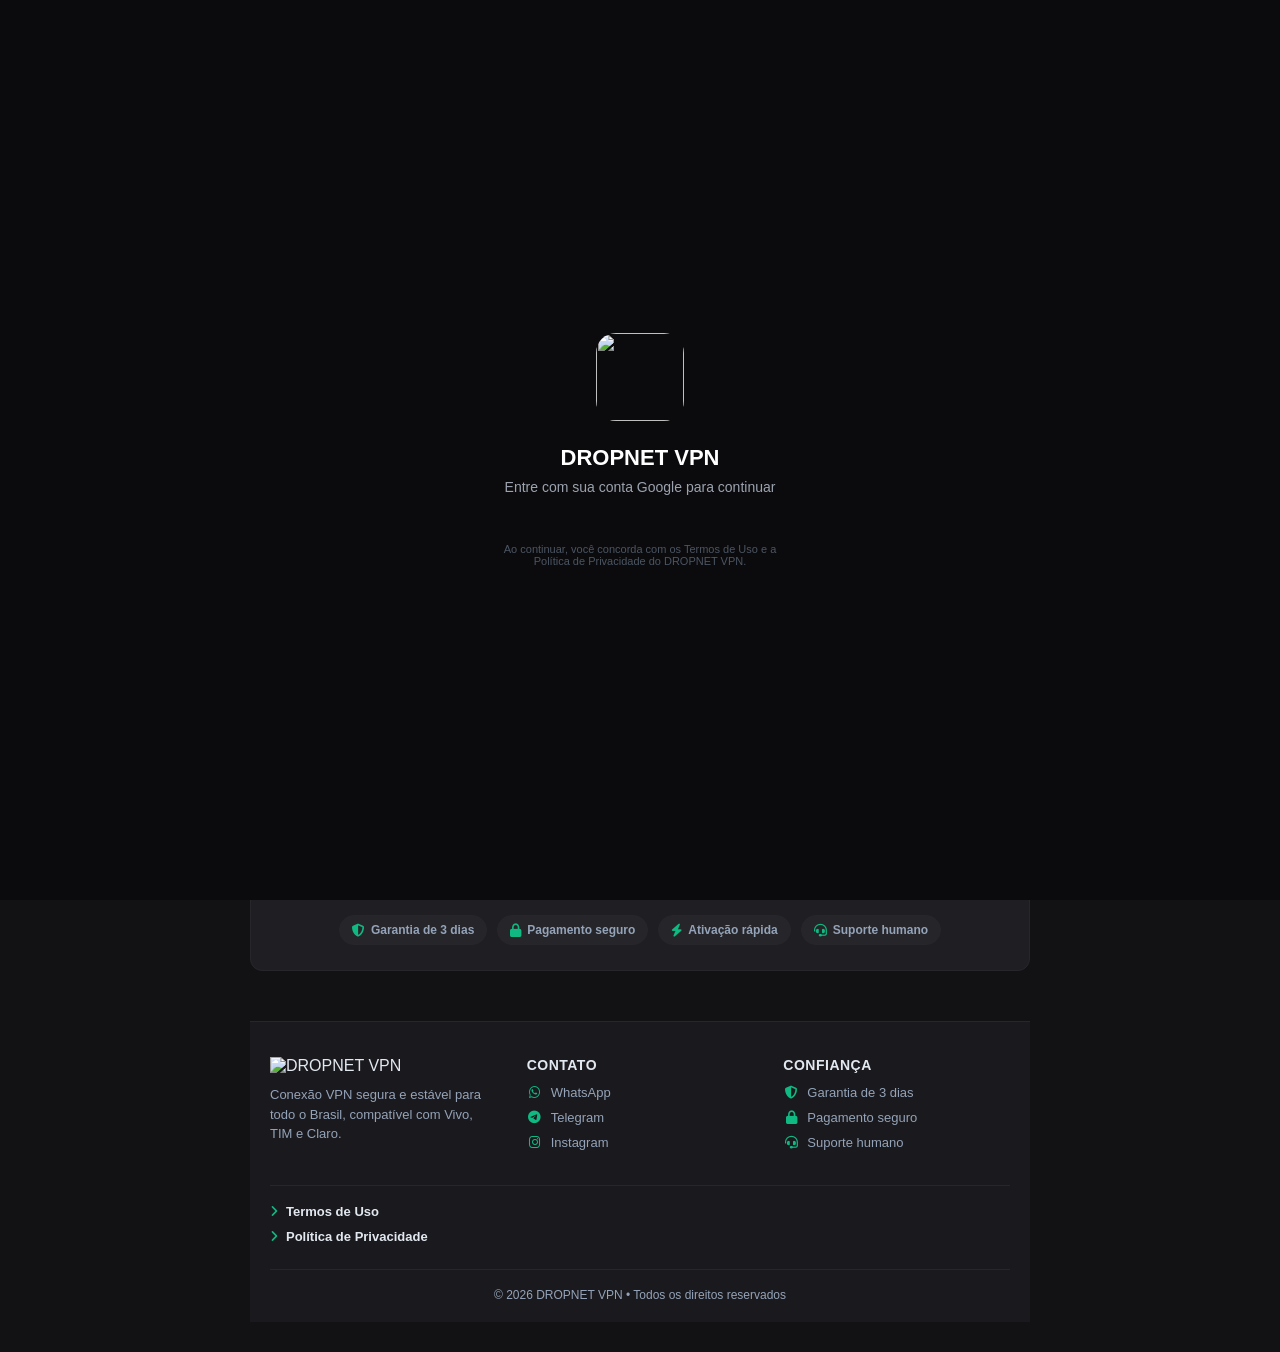
==== index.html @ 382ebcea "Add files via upload" ====
<!DOCTYPE html>
<html lang="pt-BR" id="htmlRoot">
<head>
    <meta charset="UTF-8">
    <meta name="viewport" content="width=device-width, initial-scale=1.0">
    <title id="tituloPagina">DROPNET VPN</title>
    <meta name="description" id="metaDescricao" content="DROPNET VPN: conexão segura e estável para todo o Brasil. Compatível com Vivo, TIM e Claro. Garantia de 3 dias.">
    <meta property="og:title" id="ogTitulo" content="DROPNET VPN">
    <meta property="og:description" id="ogDescricao" content="Conexão segura e estável para todo o Brasil. Compatível com Vivo, TIM e Claro. Garantia de 3 dias.">
    <meta property="og:image" content="https://i.ibb.co/JFqgmkLX/1000359558.png">
    <meta property="og:type" content="website">
    <meta property="og:url" content="https://dropnetvpn.com/">
    <meta property="og:locale" content="pt_BR">
    <meta property="og:site_name" content="DROPNET VPN">
    <meta name="twitter:card" content="summary_large_image">
    <meta name="twitter:title" content="DROPNET VPN">
    <meta name="twitter:description" content="Conexão segura e estável para todo o Brasil. Compatível com Vivo, TIM e Claro.">
    <meta name="twitter:image" content="https://i.ibb.co/JFqgmkLX/1000359558.png">
    <meta name="robots" content="index, follow">
    <meta name="theme-color" content="#121214">
    <link rel="canonical" href="https://dropnetvpn.com/">
    <link rel="icon" href="https://i.ibb.co/JFqgmkLX/1000359558.png" type="image/png">
    <link rel="apple-touch-icon" href="https://i.ibb.co/JFqgmkLX/1000359558.png">
    <link rel="stylesheet" href="https://cdnjs.cloudflare.com/ajax/libs/font-awesome/6.7.2/css/all.min.css">
    <script type="application/ld+json">
    {
        "@context": "https://schema.org",
        "@type": "SoftwareApplication",
        "name": "DROPNET VPN",
        "operatingSystem": "ANDROID",
        "applicationCategory": "UtilitiesApplication",
        "description": "Conexão VPN segura e estável para todo o Brasil, compatível com Vivo, TIM e Claro. Garantia de 3 dias.",
        "offers": {
            "@type": "Offer",
            "priceCurrency": "BRL",
            "price": "4.00"
        },
        "provider": {
            "@type": "Organization",
            "name": "DROPNET VPN",
            "areaServed": "BR"
        }
    }
    </script>
    <style>
        * { margin: 0; padding: 0; box-sizing: border-box; font-family: 'Segoe UI', Roboto, Arial, sans-serif; }

        :root {
            --cor-destaque: #10B981;
            --fundo-escuro: #121214;
            --fundo-menu: #1A1A1E;
            --fundo-card: #1F1F23;
            --texto-normal: #E2E8F0;
            --texto-suave: #94A3B8;
            --borda: #27272B;
            --sombra: rgba(16, 185, 129, 0.2);
            --sombra-forte: rgba(16, 185, 129, 0.35);
            --sucesso: #10B981;
            --aviso: #F59E0B;
            --erro: #EF4444;
            --transicao: all 0.3s ease;
        }

        .tema-azul { --cor-destaque: #3B82F6; --sombra: rgba(59,130,246,0.2); --sombra-forte: rgba(59,130,246,0.35); }
        .tema-roxo { --cor-destaque: #8B5CF6; --sombra: rgba(139,92,246,0.2); --sombra-forte: rgba(139,92,246,0.35); }
        .tema-laranja { --cor-destaque: #F97316; --sombra: rgba(249,115,22,0.2); --sombra-forte: rgba(249,115,22,0.35); }

        body { 
            background: var(--fundo-escuro); 
            color: var(--texto-normal); 
            min-height: 100vh;
            position: relative;
        }

        /* LOGO PRINCIPAL NO TOPO */
        .logo-fixo {
            position: fixed;
            top: 5px;
            left: 50%;
            transform: translateX(-50%);
            z-index: 1002;
            display: flex;
            align-items: center;
            justify-content: center;
            background: transparent !important;
            border: none !important;
            box-shadow: none !important;
            opacity: 1;
            visibility: visible;
            transition: opacity 0.4s ease, transform 0.4s ease, visibility 0.4s ease;
            pointer-events: none;
        }
        .logo-fixo.escondido {
            opacity: 0;
            transform: translateX(-50%) translateY(-20px);
            visibility: hidden;
        }
        .logo-fixo img { 
            height: 160px; 
            width: auto; 
            object-fit: contain;
            display: block;
            background: transparent !important;
        }

        /* Botão Hambúrguer */
        .btn-hamburguer {
            position: fixed;
            top: 25px;
            left: 15px;
            width: 48px;
            height: 48px;
            border-radius: 10px;
            background: var(--cor-destaque);
            color: #fff;
            border: none;
            font-size: 22px;
            cursor: pointer;
            z-index: 1003;
            display: flex;
            align-items: center;
            justify-content: center;
            transition: var(--transicao);
            box-shadow: 0 2px 8px var(--sombra);
        }
        .btn-hamburguer:hover { transform: scale(1.05); filter: brightness(1.1); }

        .fundo-menu {
            position: fixed;
            inset: 0;
            background: rgba(0,0,0,0.6);
            z-index: 999;
            opacity: 0;
            visibility: hidden;
            transition: var(--transicao);
        }
        .fundo-menu.aberto { opacity: 1; visibility: visible; }

        .sidebar {
            position: fixed;
            top: 0;
            left: 0;
            width: 260px;
            height: 100vh;
            background: var(--fundo-menu);
            border-right: 2px solid var(--cor-destaque);
            padding: 70px 15px 20px;
            z-index: 1001;
            transform: translateX(-100%);
            transition: var(--transicao);
            display: flex;
            flex-direction: column;
            gap: 15px;
            overflow-y: auto;
        }
        .sidebar.aberto { transform: translateX(0); }

        .btn-fechar {
            position: absolute;
            top: 12px;
            right: 12px;
            width: 36px;
            height: 36px;
            border-radius: 8px;
            background: rgba(255,255,255,0.05);
            color: var(--texto-suave);
            border: none;
            font-size: 18px;
            cursor: pointer;
            transition: var(--transicao);
            display: flex;
            align-items: center;
            justify-content: center;
        }
        .btn-fechar:hover { background: var(--cor-destaque); color: #fff; }

        /* NOME DO SISTEMA NO MENU LATERAL */
        .nome-menu {
            text-align: center;
            font-size: 22px;
            font-weight: 800;
            color: var(--cor-destaque);
            padding: 10px 0 5px;
            letter-spacing: 0.5px;
            text-shadow: 0 0 8px var(--sombra);
        }
        .subtitulo-menu {
            text-align: center;
            font-size: 11px;
            color: var(--texto-suave);
            margin-bottom: 5px;
        }

        .seletor-tema {
            display: flex;
            gap: 10px;
            justify-content: center;
            padding: 10px 0 12px;
            border-bottom: 1px solid var(--borda);
            flex-shrink: 0;
        }
        .btn-cor {
            width: 28px; height: 28px; border-radius: 50%; border: 2px solid transparent;
            cursor: pointer; transition: var(--transicao);
        }
        .btn-cor.ativo { border-color: #fff; transform: scale(1.15); box-shadow: 0 0 8px var(--sombra); }
        .v { background: #10B981; } .a { background: #3B82F6; } .r { background: #8B5CF6; } .l { background: #F97316; }

        /* SELETOR DE IDIOMA */
        .seletor-idioma {
            display: flex;
            gap: 8px;
            flex-wrap: wrap;
            justify-content: center;
            padding: 0 0 12px;
            border-bottom: 1px solid var(--borda);
            flex-shrink: 0;
        }
        .btn-idioma {
            padding: 6px 10px;
            border-radius: 8px;
            border: 2px solid transparent;
            background: rgba(255,255,255,0.05);
            color: var(--texto-suave);
            font-size: 12px;
            font-weight: 700;
            cursor: pointer;
            transition: var(--transicao);
        }
        .btn-idioma:hover { color: var(--texto-normal); }
        .btn-idioma.ativo {
            border-color: var(--cor-destaque);
            color: var(--cor-destaque);
            background: var(--sombra);
        }

        .menu-lista { 
            display: flex; 
            flex-direction: column; 
            gap: 10px; 
            flex: 1; 
            padding: 10px 5px; 
        }
        .menu-item {
            display: flex; 
            align-items: center; 
            justify-content: flex-start;
            gap: 12px; 
            padding: 12px 14px;
            border-radius: 10px; 
            color: var(--texto-suave); 
            font-size: 15px;
            font-weight: 500;
            cursor: pointer; 
            transition: var(--transicao);
            background: transparent;
            border-left: 3px solid transparent;
            text-decoration: none;
        }
        .menu-item i { 
            color: var(--texto-suave); 
            font-size: 18px;
            min-width: 20px; 
            transition: color var(--transicao); 
        }
        .menu-item:hover {
            background: rgba(16, 185, 129, 0.08); 
            color: var(--cor-destaque); 
            border-left-color: var(--cor-destaque);
            transform: translateX(3px);
        }
        .menu-item:hover i { color: var(--cor-destaque); }
        .menu-item.ativo {
            background: var(--sombra); 
            color: var(--cor-destaque); 
            border-left-color: var(--cor-destaque);
            font-weight: 600;
            box-shadow: 0 2px 8px var(--sombra-forte);
        }
        .menu-item.ativo i { color: var(--cor-destaque); }

        .sidebar-botoes { 
            display: flex; 
            flex-direction: column; 
            gap: 12px; 
            padding: 0 5px;
            flex-shrink: 0;
        }
        .btn {
            padding: 13px 10px;
            border-radius: 10px; 
            text-decoration: none; 
            font-size: 15px;
            font-weight: 600; 
            text-align: center; 
            transition: var(--transicao); 
            display: flex;
            align-items: center; 
            justify-content: center; 
            gap: 8px; 
            border: none;
            cursor: pointer;
        }
        .btn:active { transform: scale(0.97); }
        .btn i { font-size: 17px; }
        .btn-principal { 
            background: var(--cor-destaque); 
            color: #fff; 
            box-shadow: 0 2px 6px var(--sombra);
        }
        .btn-principal:hover { 
            filter: brightness(1.1); 
            box-shadow: 0 4px 12px var(--sombra-forte); 
            transform: translateY(-2px);
        }
        .btn-secundario { 
            border: 2px solid var(--cor-destaque); 
            color: var(--cor-destaque); 
            background: transparent; 
        }
        .btn-secundario:hover { 
            background: var(--sombra); 
            transform: translateY(-2px);
        }

        .sidebar-rodape { 
            font-size: 11px; 
            color: var(--texto-suave); 
            text-align: center; 
            padding-top: 15px; 
            margin-top: auto;
            border-top: 1px solid var(--borda);
            flex-shrink: 0;
        }

        .conteudo { 
            padding: 190px 20px 30px; 
            max-width: 1000px; 
            margin: 0 auto;
            width: 100%;
        }
        .secao { display: none; animation: aparece 0.3s ease; }
        .secao.ativa { display: block; }
        @keyframes aparece { from {opacity:0;transform:translateX(10px)} to {opacity:1;transform:translateX(0)} }

        .titulo {
            font-size: 32px; margin-bottom: 10px; display: flex; align-items: center; justify-content: center;
            gap: 12px;
            color: var(--cor-destaque); font-weight: 700; transition: color var(--transicao);
            text-align: center;
        }
        .titulo i { font-size: 28px; }
        .subtitulo {
            color: var(--texto-suave); font-size: 18px; margin-bottom: 25px; padding-bottom: 12px;
            border-bottom: 1px solid var(--borda); line-height: 1.5;
            text-align: center;
        }

        .destaque-garantia {
            background: rgba(16, 185, 129, 0.1);
            border: 2px solid var(--cor-destaque);
            border-radius: 10px;
            padding: 15px;
            text-align: center;
            margin-bottom: 20px;
            font-size: 16px;
            font-weight: 600;
        }
        .destaque-garantia i { color: var(--cor-destaque); margin-right: 8px; font-size: 18px; }

        .ajuda-rapida {
            background: rgba(59, 130, 246, 0.08);
            border: 1px solid var(--cor-destaque);
            border-radius: 10px;
            padding: 15px;
            text-align: center;
            margin-bottom: 20px;
        }
        .ajuda-rapida h4 { color: var(--cor-destaque); margin-bottom: 8px; font-size: 15px; }
        .ajuda-rapida p { font-size: 13px; color: var(--texto-suave); margin-bottom: 10px; }
        .btn-ajuda {
            display: inline-flex;
            align-items: center;
            gap: 6px;
            padding: 8px 15px;
            background: var(--cor-destaque);
            color: #fff;
            border-radius: 20px;
            text-decoration: none;
            font-size: 13px;
            font-weight: 600;
            transition: var(--transicao);
        }
        .btn-ajuda:hover { transform: translateY(-2px); box-shadow: 0 3px 10px var(--sombra); }

        .status-atendimento {
            background: var(--fundo-card);
            border: 1px solid var(--borda);
            border-radius: 10px;
            padding: 15px;
            text-align: center;
            margin-bottom: 20px;
        }
        .status-atendimento.aberto { border-color: var(--sucesso); background: rgba(16,185,129,0.05); }
        .status-atendimento.fechado { border-color: var(--aviso); background: rgba(245,158,11,0.05); }
        .status-titulo { font-weight: 700; font-size: 16px; margin-bottom: 8px; }
        .status-titulo.aberto { color: var(--sucesso); }
        .status-titulo.fechado { color: var(--aviso); }
        .horario-lista { font-size: 14px; color: var(--texto-suave); line-height: 1.7; margin-top: 10px; }
        .horario-lista .fechado { color: var(--erro); font-weight: 600; }

        .dados-rapidos {
            display: flex;
            gap: 15px;
            justify-content: center;
            flex-wrap: wrap;
            margin-bottom: 25px;
        }
        .dado {
            background: var(--fundo-card);
            padding: 15px 20px;
            border-radius: 10px;
            text-align: center;
            min-width: 130px;
            border: 1px solid var(--borda);
            transition: transform var(--transicao);
        }
        .dado:hover { transform: translateY(-2px); }
        .dado-numero { font-size: 24px; font-weight: 800; color: var(--cor-destaque); margin-bottom: 5px; }
        .dado-texto { font-size: 13px; color: var(--texto-suave); }

        .card { 
            background: var(--fundo-card); border: 1px solid var(--borda); border-radius: 12px; 
            padding: 25px 30px; margin-bottom: 20px; 
            text-align: center;
            transition: border-color var(--transicao);
        }
        .card:hover { border-color: var(--cor-destaque); }
        .card p { color: var(--texto-suave); font-size: 17px; line-height: 1.6; margin-bottom: 15px; }
        .card strong { color: var(--cor-destaque); font-weight: 600; font-size: 18px; transition: color var(--transicao); }

        .botoes-download {
            display: flex;
            gap: 12px;
            justify-content: center;
            flex-wrap: wrap;
            margin: 20px 0;
        }
        .btn-download {
            flex: 1;
            min-width: 220px;
            padding: 14px 18px;
            border-radius: 10px;
            text-decoration: none;
            font-size: 15px;
            font-weight: 600;
            display: flex;
            align-items: center;
            justify-content: center;
            gap: 8px;
            transition: var(--transicao);
            border: none;
            cursor: pointer;
        }
        .btn-download:hover { transform: translateY(-2px); box-shadow: 0 4px 12px var(--sombra); }
        .btn-download i { font-size: 18px; }
        .link-play { background: var(--cor-destaque); color: #fff; }
        .link-media { background: var(--fundo-card); color: var(--cor-destaque); border: 2px solid var(--cor-destaque); }

        .btn-comprar-grande {
            display: block;
            max-width: 320px;
            margin: 20px auto 0;
            padding: 16px 25px;
            border-radius: 10px;
            background: var(--cor-destaque);
            color: #fff;
            text-decoration: none;
            font-size: 17px;
            font-weight: 700;
            text-align: center;
            transition: var(--transicao);
            border: none;
            cursor: pointer;
        }
        .btn-comprar-grande:hover { transform: translateY(-2px); box-shadow: 0 4px 15px var(--sombra-forte); filter: brightness(1.05); }
        .btn-comprar-grande i { margin-right: 8px; font-size: 19px; }

        .selos-confianca {
            display: flex;
            flex-wrap: wrap;
            gap: 10px;
            justify-content: center;
            margin-top: 18px;
            padding-top: 16px;
            border-top: 1px solid var(--borda);
        }
        .selos-confianca span {
            display: flex;
            align-items: center;
            gap: 6px;
            font-size: 12px;
            font-weight: 600;
            color: var(--texto-suave);
            background: rgba(255,255,255,0.03);
            border: 1px solid var(--borda);
            padding: 7px 12px;
            border-radius: 20px;
        }
        .selos-confianca i { color: var(--cor-destaque); font-size: 13px; }

        .operadoras { display: flex; gap: 25px; flex-wrap: wrap; margin-top: 25px; justify-content: center; }
        .op { 
            background: var(--fundo-card); padding: 20px 25px; border-radius: 10px; 
            border: 1px solid var(--borda); display: flex; align-items: center; justify-content: center;
            min-width: 120px;
            transition: transform var(--transicao);
        }
        .op:hover { transform: scale(1.05); }
        .op img { height: 75px; width: auto; object-fit: contain; }

        .planos { display: flex; flex-direction: column; gap: 30px; margin-top: 25px; }
        .plano-titulo { 
            font-size: 20px; font-weight: 700; margin-bottom: 15px; 
            text-align: center;
            padding: 8px;
            border-top: 2px solid var(--cor-destaque);
            border-bottom: 2px solid var(--cor-destaque);
            position: relative;
        }
        .plano-novo {
            position: absolute;
            right: 10px;
            top: 50%;
            transform: translateY(-50%);
            background: var(--aviso);
            color: #000;
            font-size: 11px;
            padding: 2px 6px;
            border-radius: 4px;
            font-weight: 700;
        }
        .plano-vantagens {
            font-size: 13px;
            color: var(--texto-suave);
            margin: -10px 0 15px;
            text-align: center;
        }
        .grupo-planos { display: grid; grid-template-columns: repeat(auto-fit, minmax(220px,1fr)); gap: 20px; justify-content: center; }
        .plano {
            background: var(--fundo-card); padding: 25px 20px; border-radius: 12px;
            border: 1px solid var(--cor-destaque); text-align: center;
            transition: var(--transicao);
            cursor: pointer;
            position: relative;
        }
        .plano:hover { transform: translateY(-3px); box-shadow: 0 5px 15px var(--sombra); }
        .plano.destaque { 
            background: var(--sombra); 
            transform: scale(1.03); 
            border: 2px solid var(--cor-destaque);
        }
        .plano.destaque:hover { transform: scale(1.05); }
        .plano .selo {
    position: absolute;
    top: -12px;
    left: 50%;
    transform: translateX(-50%);
    background: var(--aviso);
    color: #000;
    font-size: 10px;
    font-weight: 800;
    padding: 3px 10px;
    border-radius: 12px;
    text-transform: uppercase;
    letter-spacing: 0.5px;
    white-space: nowrap;
}

.plano .selo.lucro { 
    background: var(--cor-destaque); 
    color: #fff; 
}

.plano .dias {
    font-size: 17px;
    color: var(--texto-suave);
    margin-bottom: 6px;
    font-weight: 600;
    margin-top: 12px;
}

        .plano .selo.iniciar { background: var(--cor-destaque); color: #fff; }
        .plano .valor { font-size: 32px; font-weight: 800; color: var(--cor-destaque); margin-bottom: 5px; transition: color var(--transicao); }
        .plano .valor small { font-size: 14px; color: var(--texto-suave); font-weight: 500; }
        .plano .info { font-size: 12px; color: var(--texto-suave); margin-top: 8px; line-height: 1.5; }
        .plano .info strong { color: var(--cor-destaque); font-size: 13px; }
        .plano .lucro {
            margin-top: 12px;
            padding: 8px;
            background: rgba(16,185,129,0.1);
            border-radius: 6px;
            font-size: 12px;
            font-weight: 700;
            color: var(--sucesso);
        }

        .faq { margin-top: 25px; display: flex; flex-direction: column; gap: 12px; }
        .faq-item {
            background: var(--fundo-card);
            border: 1px solid var(--borda);
            border-radius: 10px;
            overflow: hidden;
            transition: border-color var(--transicao);
        }
        .faq-item:hover { border-color: var(--cor-destaque); }
        .faq-pergunta {
            padding: 15px 20px;
            cursor: pointer;
            display: flex;
            align-items: center;
            justify-content: space-between;
            font-weight: 600;
            font-size: 15px;
            text-align: left;
            transition: background var(--transicao);
        }
        .faq-pergunta:hover { background: rgba(255,255,255,0.03); }
        .faq-resposta {
            max-height: 0;
            overflow: hidden;
            transition: max-height 0.3s ease, padding 0.3s ease;
            padding: 0 20px;
            color: var(--texto-suave);
            font-size: 14px;
            line-height: 1.6;
            text-align: left;
        }
        .faq-item.aberto .faq-resposta {
            max-height: 220px;
            padding: 0 20px 15px;
        }
        .faq-item.aberto .faq-pergunta i { transform: rotate(180deg); }

        .contato { display: flex; gap: 18px; flex-wrap: wrap; margin-top: 25px; justify-content: center; }
        .link {
            flex: 1; min-width: 150px; padding: 18px; border-radius: 10px; color: #fff;
            text-decoration: none; text-align: center; transition: var(--transicao); font-size: 15px;
            border: none;
            cursor: pointer;
        }
        .link i { font-size: 26px; margin-bottom: 7px; display: block; }
        .link:hover { transform: translateY(-3px); box-shadow: 0 5px 15px rgba(0,0,0,0.2); }
        .wpp { background: #25D366; } .tg { background: #26A5E4; }
        .ig { background: linear-gradient(45deg,#F58529,#DD2A7B); } .mail { background: #EA4335; }

        .em-breve {
            background: rgba(245,158,11,0.1);
            border: 1px dashed var(--aviso);
            border-radius: 10px;
            padding: 15px;
            text-align: center;
            margin-top: 20px;
            font-size: 14px;
            color: var(--aviso);
        }

        .revenda-hero {
            background: linear-gradient(135deg, rgba(16,185,129,0.15), rgba(16,185,129,0.02));
            border: 1px solid var(--cor-destaque);
            border-radius: 16px;
            padding: 35px 25px;
            text-align: center;
            margin-bottom: 30px;
            position: relative;
            overflow: hidden;
        }
        .revenda-hero::before {
            content: "";
            position: absolute;
            top: -50%;
            right: -20%;
            width: 300px;
            height: 300px;
            background: radial-gradient(circle, var(--sombra) 0%, transparent 70%);
            pointer-events: none;
        }
        .revenda-hero h2 {
            font-size: 28px;
            font-weight: 800;
            color: var(--cor-destaque);
            margin-bottom: 12px;
            position: relative;
        }
        .revenda-hero p {
            font-size: 16px;
            color: var(--texto-normal);
            max-width: 700px;
            margin: 0 auto;
            line-height: 1.6;
            position: relative;
        }
        .revenda-hero .marca {
            display: inline-block;
            margin-top: 15px;
            padding: 8px 18px;
            background: var(--fundo-card);
            border: 1px solid var(--cor-destaque);
            border-radius: 20px;
            font-size: 13px;
            font-weight: 700;
            color: var(--cor-destaque);
            position: relative;
        }
        .revenda-hero .marca i { margin-right: 6px; }

        .kpis-revenda {
            display: grid;
            grid-template-columns: repeat(auto-fit, minmax(180px, 1fr));
            gap: 15px;
            margin-bottom: 30px;
        }
        .kpi {
            background: var(--fundo-card);
            border: 1px solid var(--borda);
            border-radius: 12px;
            padding: 20px 15px;
            text-align: center;
            transition: var(--transicao);
        }
        .kpi:hover {
            border-color: var(--cor-destaque);
            transform: translateY(-2px);
            box-shadow: 0 4px 12px var(--sombra);
        }
        .kpi i {
            font-size: 24px;
            color: var(--cor-destaque);
            margin-bottom: 8px;
        }
        .kpi .numero {
            font-size: 22px;
            font-weight: 800;
            color: var(--cor-destaque);
            margin-bottom: 4px;
        }
        .kpi .rotulo {
            font-size: 12px;
            color: var(--texto-suave);
            font-weight: 500;
        }

        .tabela-lucro-nova {
            width: 100%;
            border-collapse: separate;
            border-spacing: 0 12px;
            margin: 25px 0;
            font-size: 15px;
        }
        .tabela-lucro-nova thead th {
            background: transparent;
            color: var(--cor-destaque);
            font-weight: 700;
            text-transform: uppercase;
            font-size: 11px;
            letter-spacing: 0.5px;
            padding: 10px 8px;
            text-align: center;
            border-bottom: 2px solid var(--cor-destaque);
        }
        .tabela-lucro-nova tbody tr {
            background: var(--fundo-card);
            border: 1px solid var(--borda);
            transition: var(--transicao);
            box-shadow: 0 2px 6px rgba(0,0,0,0.1);
        }
        .tabela-lucro-nova tbody tr:hover {
            transform: scale(1.01);
            border-color: var(--cor-destaque);
            box-shadow: 0 4px 14px var(--sombra);
        }
        .tabela-lucro-nova tbody tr.linha-destaque {
            background: linear-gradient(90deg, var(--sombra), transparent);
            border: 2px solid var(--cor-destaque) !important;
            transform: scale(1.02);
            position: relative;
        }
        .tabela-lucro-nova tbody tr.linha-destaque::before {
            content: attr(data-badge);
            position: absolute;
            top: -10px;
            right: 20px;
            background: var(--aviso);
            color: #000;
            font-size: 9px;
            font-weight: 800;
            padding: 3px 10px;
            border-radius: 10px;
            letter-spacing: 0.5px;
        }
        .tabela-lucro-nova td {
            padding: 18px 10px;
            text-align: center;
            vertical-align: middle;
            border-top: 1px solid var(--borda);
            border-bottom: 1px solid var(--borda);
        }
        .tabela-lucro-nova td:first-child {
            border-left: 1px solid var(--borda);
            border-radius: 10px 0 0 10px;
            font-weight: 700;
            font-size: 16px;
            color: var(--texto-normal);
        }
        .tabela-lucro-nova td:last-child {
            border-right: 1px solid var(--borda);
            border-radius: 0 10px 10px 0;
        }
        .tabela-lucro-nova .icone-pacote {
            font-size: 20px;
            margin-right: 6px;
        }
        .tabela-lucro-nova .valor-investe {
            color: var(--cor-destaque);
            font-weight: 700;
            font-size: 16px;
        }
        .tabela-lucro-nova .custo-unit {
            color: var(--texto-suave);
            font-weight: 600;
        }
        .tabela-lucro-nova .lucro-unit {
            color: var(--sucesso);
            font-weight: 700;
        }
        .tabela-lucro-nova .lucro-total {
            color: var(--sucesso);
            font-weight: 900;
            font-size: 20px;
            text-shadow: 0 0 10px rgba(16,185,129,0.2);
        }
        .tabela-lucro-nova .seta {
            color: var(--aviso);
            font-size: 14px;
            font-weight: 800;
        }
        .aviso-calculo {
            text-align: center;
            font-size: 12px;
            color: var(--texto-suave);
            margin-top: -10px;
            margin-bottom: 20px;
            padding: 8px;
            background: rgba(255,255,255,0.02);
            border-radius: 6px;
            border: 1px dashed var(--borda);
        }
        .aviso-calculo strong { color: var(--cor-destaque); }

        .resumo-lucro {
            display: grid;
            grid-template-columns: repeat(auto-fit, minmax(200px, 1fr));
            gap: 12px;
            margin: 20px 0 30px;
        }
        .resumo-item {
            background: var(--fundo-card);
            border: 1px solid var(--borda);
            border-radius: 10px;
            padding: 15px;
            text-align: center;
            transition: var(--transicao);
        }
        .resumo-item:hover { border-color: var(--cor-destaque); }
        .resumo-item .rotulo {
            font-size: 11px;
            color: var(--texto-suave);
            text-transform: uppercase;
            letter-spacing: 0.3px;
            margin-bottom: 5px;
        }
        .resumo-item .valor {
            font-size: 18px;
            font-weight: 800;
            color: var(--cor-destaque);
        }
        .resumo-item .valor.lucro { color: var(--sucesso); }

        .vantagens-revenda {
            display: grid;
            grid-template-columns: repeat(auto-fit, minmax(240px, 1fr));
            gap: 18px;
            margin: 30px 0;
        }
        .vantagem {
            background: var(--fundo-card);
            border: 1px solid var(--borda);
            border-radius: 12px;
            padding: 22px 18px;
            text-align: left;
            transition: var(--transicao);
        }
        .vantagem:hover {
            border-color: var(--cor-destaque);
            transform: translateY(-3px);
            box-shadow: 0 5px 15px var(--sombra);
        }
        .vantagem .icone {
            width: 44px;
            height: 44px;
            border-radius: 10px;
            background: var(--sombra);
            color: var(--cor-destaque);
            display: flex;
            align-items: center;
            justify-content: center;
            font-size: 20px;
            margin-bottom: 14px;
        }
        .vantagem h4 {
            font-size: 15px;
            font-weight: 700;
            color: var(--texto-normal);
            margin-bottom: 6px;
        }
        .vantagem p {
            font-size: 13px;
            color: var(--texto-suave);
            line-height: 1.5;
            margin: 0;
        }

        .passos-revenda {
            display: grid;
            grid-template-columns: repeat(auto-fit, minmax(200px, 1fr));
            gap: 15px;
            margin: 30px 0;
            position: relative;
        }
        .passo {
            background: var(--fundo-card);
            border: 1px solid var(--borda);
            border-radius: 12px;
            padding: 20px 15px;
            text-align: center;
            position: relative;
            transition: var(--transicao);
        }
        .passo:hover { border-color: var(--cor-destaque); }
        .passo .numero-passo {
            width: 36px;
            height: 36px;
            border-radius: 50%;
            background: var(--cor-destaque);
            color: #fff;
            font-weight: 800;
            font-size: 16px;
            display: flex;
            align-items: center;
            justify-content: center;
            margin: 0 auto 12px;
        }
        .passo h4 {
            font-size: 14px;
            font-weight: 700;
            color: var(--cor-destaque);
            margin-bottom: 6px;
        }
        .passo p {
            font-size: 12px;
            color: var(--texto-suave);
            line-height: 1.5;
            margin: 0;
        }

        .cta-final-revenda {
            background: linear-gradient(135deg, var(--cor-destaque), #059669);
            border-radius: 16px;
            padding: 35px 25px;
            text-align: center;
            margin-top: 30px;
            box-shadow: 0 8px 25px var(--sombra-forte);
        }
        .cta-final-revenda h3 {
            color: #fff;
            font-size: 24px;
            font-weight: 800;
            margin-bottom: 10px;
        }
        .cta-final-revenda p {
            color: rgba(255,255,255,0.9);
            font-size: 15px;
            margin-bottom: 20px;
        }
        .cta-final-revenda .botoes-cta {
            display: flex;
            gap: 12px;
            justify-content: center;
            flex-wrap: wrap;
        }
        .cta-final-revenda .btn-cta {
            padding: 14px 22px;
            border-radius: 10px;
            font-size: 15px;
            font-weight: 700;
            text-decoration: none;
            display: inline-flex;
            align-items: center;
            gap: 8px;
            transition: var(--transicao);
            border: none;
            cursor: pointer;
        }
        .cta-final-revenda .btn-cta.branco {
            background: #fff;
            color: var(--cor-destaque);
        }
        .cta-final-revenda .btn-cta.preto {
            background: var(--fundo-escuro);
            color: #fff;
            border: 1px solid rgba(255,255,255,0.2);
        }
        .cta-final-revenda .btn-cta:hover { transform: translateY(-2px); filter: brightness(1.05); }

        @media (max-width:768px) {
            .logo-fixo img { height: 110px; }
            .btn-hamburguer { top: 25px; }
            .conteudo { padding: 150px 15px 20px; }
            .titulo { font-size: 26px; }
            .plano-novo { display: none; }
            .operadoras, .contato { justify-content:center; }
            .grupo-planos { grid-template-columns: 1fr; }
            .plano.destaque { transform: scale(1); }
            .plano:hover, .plano.destaque:hover { transform: translateY(-2px); }
            .faq-pergunta { font-size: 14px; padding: 12px 15px; }
            .faq-resposta { font-size: 13px; }
            .botoes-download { flex-direction: column; align-items: center; }
            .btn-download { width: 100%; max-width: 280px; }
            .nome-menu { font-size: 20px; }
            .revenda-hero h2 { font-size: 22px; }
            
            .tabela-lucro-nova {
                font-size: 12px;
                border-spacing: 0 8px;
            }
            .tabela-lucro-nova thead { display: none; }
            .tabela-lucro-nova tbody tr {
                display: block;
                border-radius: 12px;
                margin-bottom: 15px;
                padding: 12px;
            }
            .tabela-lucro-nova tbody tr.linha-destaque {
                transform: scale(1);
                padding-top: 20px;
            }
            .tabela-lucro-nova td {
                display: flex;
                justify-content: space-between;
                align-items: center;
                padding: 7px 4px !important;
                border: none !important;
                border-radius: 0 !important;
                border-bottom: 1px solid var(--borda) !important;
                text-align: right;
            }
            .tabela-lucro-nova td:last-child { border-bottom: none !important; }
            .tabela-lucro-nova td::before {
                content: attr(data-label);
                font-weight: 700;
                color: var(--cor-destaque);
                text-transform: uppercase;
                font-size: 10px;
                letter-spacing: 0.3px;
                text-align: left;
            }
            .tabela-lucro-nova td:first-child {
                justify-content: center;
                font-size: 16px;
                padding-bottom: 10px !important;
            }
            .tabela-lucro-nova td:first-child::before { display: none; }
            .tabela-lucro-nova .lucro-total { font-size: 17px; }
            .tabela-lucro-nova tbody tr.linha-destaque::before {
                right: 50%;
                transform: translateX(50%);
            }
            
            .cta-final-revenda .botoes-cta { flex-direction: column; align-items: stretch; }
        }

        /* RODAPE PROFISSIONAL */
        .rodape-site {
            margin-top: 50px;
            padding: 35px 20px 20px;
            border-top: 1px solid var(--borda);
            background: var(--fundo-menu);
        }
        .rodape-colunas {
            display: flex;
            flex-wrap: wrap;
            gap: 30px;
            justify-content: space-between;
            max-width: 900px;
            margin: 0 auto;
        }
        .rodape-coluna { flex: 1; min-width: 180px; }
        .rodape-marca p { color: var(--texto-suave); font-size: 13px; margin-top: 10px; line-height: 1.5; }
        .rodape-logo { height: 40px; width: auto; object-fit: contain; }
        .rodape-coluna h4 { color: var(--texto-normal); font-size: 14px; margin-bottom: 12px; text-transform: uppercase; letter-spacing: 0.5px; }
        .rodape-coluna a, .rodape-coluna span {
            display: flex;
            align-items: center;
            gap: 8px;
            color: var(--texto-suave);
            text-decoration: none;
            font-size: 13px;
            margin-bottom: 10px;
            transition: var(--transicao);
        }
        .rodape-coluna a:hover { color: var(--cor-destaque); }
        .rodape-coluna i { color: var(--cor-destaque); width: 16px; text-align: center; }

        .rodape-legal {
            max-width: 900px;
            margin: 25px auto 0;
            border-top: 1px solid var(--borda);
            padding-top: 18px;
        }
        .rodape-legal details {
            margin-bottom: 10px;
            color: var(--texto-suave);
            font-size: 13px;
        }
        .rodape-legal summary {
            cursor: pointer;
            color: var(--texto-normal);
            font-weight: 600;
            font-size: 13px;
            list-style: none;
        }
        .rodape-legal summary::-webkit-details-marker { display: none; }
        .rodape-legal summary::before { content: "\f105"; font-family: "Font Awesome 6 Free"; font-weight: 900; margin-right: 8px; color: var(--cor-destaque); }
        .rodape-legal details[open] summary::before { content: "\f107"; }
        .rodape-legal p { margin-top: 8px; line-height: 1.6; padding-left: 20px; }

        .rodape-copy {
            text-align: center;
            font-size: 12px;
            color: var(--texto-suave);
            margin-top: 25px;
            padding-top: 18px;
            border-top: 1px solid var(--borda);
        }

        /* Telas muito pequenas (celulares antigos / compactos) */
        @media (max-width:380px) {
            .logo-fixo img { height: 90px; }
            .conteudo { padding: 130px 10px 20px; }
            .titulo { font-size: 22px; }
            .subtitulo { font-size: 13px; }
            .btn-hamburguer { width: 42px; height: 42px; font-size: 18px; }
            .plano .valor { font-size: 15px; }
            .revenda-hero h2 { font-size: 19px; }
        }

        /* Tablets e telas medias */
        @media (min-width:769px) and (max-width:1024px) {
            .conteudo { max-width: 700px; margin: 0 auto; }
            .grupo-planos { grid-template-columns: repeat(3, 1fr); }
        }

        /* Desktop: evita que o conteudo fique esticado demais em telas largas */
        @media (min-width:1025px) {
            .conteudo { max-width: 820px; margin: 0 auto; }
        }
    </style>
</head>
<body>

    <!-- LOGO QUE DESAPARECE AO ROLAR OU ABRIR MENU -->
    <div class="logo-fixo" id="logoPrincipal">
        <img src="https://i.ibb.co/JFqgmkLX/1000359558.png" alt="Logo DROPNET VPN">
    </div>

    <button class="btn-hamburguer" id="btnMenu" aria-label="Abrir menu" aria-expanded="false" aria-controls="menuLateral">
        <i class="fas fa-bars"></i>
    </button>

    <div class="fundo-menu" id="fundoMenu"></div>

    <aside class="sidebar" id="menuLateral" aria-hidden="true">
        <button class="btn-fechar" id="btnFechar" aria-label="Fechar menu">
            <i class="fas fa-times"></i>
        </button>

        <div class="nome-menu">DROPNET VPN</div>
        <div class="subtitulo-menu" data-i18n="menu.subtitulo">Segurança e privacidade online</div>

        <div class="seletor-idioma">
            <button class="btn-idioma ativo" data-lang="pt" onclick="trocarIdioma('pt')" aria-pressed="true">🇧🇷 PT</button>
            <button class="btn-idioma" data-lang="en" onclick="trocarIdioma('en')" aria-pressed="false">🇺🇸 EN</button>
            <button class="btn-idioma" data-lang="es" onclick="trocarIdioma('es')" aria-pressed="false">🇪🇸 ES</button>
            <button class="btn-idioma" data-lang="fr" onclick="trocarIdioma('fr')" aria-pressed="false">🇫🇷 FR</button>
            <button class="btn-idioma" data-lang="it" onclick="trocarIdioma('it')" aria-pressed="false">🇮🇹 IT</button>
        </div>

        <div class="seletor-tema">
            <button class="btn-cor v" onclick="trocar('')" title="Verde"></button>
            <button class="btn-cor a" onclick="trocar('tema-azul')" title="Azul"></button>
            <button class="btn-cor r" onclick="trocar('tema-roxo')" title="Roxo"></button>
            <button class="btn-cor l" onclick="trocar('tema-laranja')" title="Laranja"></button>
        </div>

        <nav class="menu-lista">
            <div class="menu-item ativo" data-sec="inicio" role="button" tabindex="0"><i class="fas fa-home"></i> <span data-i18n="menu.inicio">Início</span></div>
            <div class="menu-item" data-sec="sobre" role="button" tabindex="0"><i class="fas fa-info-circle"></i> <span data-i18n="menu.sobre">Sobre</span></div>
            <div class="menu-item" data-sec="recursos" role="button" tabindex="0"><i class="fas fa-list-check"></i> <span data-i18n="menu.recursos">Recursos</span></div>
            <div class="menu-item" data-sec="operadoras" role="button" tabindex="0"><i class="fas fa-signal"></i> <span data-i18n="menu.operadoras">Operadoras</span></div>
            <a class="menu-item" href="https://celestrox.com/3b639de9-db5c-4aae-a49f-8e01ace2fa3e/store/customer" target="_blank" rel="noopener noreferrer"><i class="fas fa-cart-shopping"></i> <span data-i18n="menu.comprarAcesso">Comprar Acesso</span></a>
            <a class="menu-item" href="https://celestrox.com/3b639de9-db5c-4aae-a49f-8e01ace2fa3e/store/dealer" target="_blank" rel="noopener noreferrer"><i class="fas fa-handshake"></i> <span data-i18n="menu.revenda">Seja Revendedor</span></a>
            <div class="menu-item" data-sec="como" role="button" tabindex="0"><i class="fas fa-book-open"></i> <span data-i18n="menu.como">Como Usar</span></div>
            <div class="menu-item" data-sec="faq" role="button" tabindex="0"><i class="fas fa-question-circle"></i> <span data-i18n="menu.faq">Dúvidas</span></div>
            <div class="menu-item" data-sec="contato" role="button" tabindex="0"><i class="fas fa-headset"></i> <span data-i18n="menu.contato">Contato</span></div>
        </nav>

        <div class="sidebar-botoes">
            <a href="https://play.google.com/store/apps/details?id=app.dropnet" class="btn btn-principal" target="_blank" rel="noopener noreferrer"><i class="fab fa-google-play"></i> <span data-i18n="menu.baixarApp">Baixar App</span></a>
            <a href="https://wa.me/5591993276833" class="btn btn-secundario" target="_blank" rel="noopener noreferrer"><i class="fab fa-whatsapp"></i> <span data-i18n="menu.contatoBtn">Contato</span></a>
        </div>

        <div class="sidebar-rodape" data-i18n="menu.rodape">© <span class="ano-atual">2026</span> DROPNET VPN • Todos os direitos reservados</div>
    </aside>

    <main class="conteudo">
        <section id="inicio" class="secao ativa">
            <h1 class="titulo"><i class="fas fa-bolt"></i> <span data-i18n="inicio.titulo">Bem-vindo ao DROPNET VPN</span></h1>
            <p class="subtitulo" data-i18n="inicio.subtitulo">Conexão segura, estável e feita especialmente para todo o Brasil</p>

            <div class="destaque-garantia">
                <i class="fas fa-shield-alt"></i> <span data-i18n="inicio.garantia">GARANTIA DE 3 DIAS: Se não funcionar, devolvemos 100% do seu dinheiro!</span>
            </div>

            <div class="ajuda-rapida">
                <h4 data-i18n="inicio.ajudaTitulo">Precisa de ajuda rápida?</h4>
                <p data-i18n="inicio.ajudaTexto">Temos suporte pronto para responder suas dúvidas</p>
                <a href="https://wa.me/5591993276833" class="btn-ajuda" target="_blank" rel="noopener noreferrer">
                    <i class="fab fa-whatsapp"></i> <span data-i18n="inicio.ajudaBotao">Falar com o Atendimento</span>
                </a>
            </div>

            <div class="dados-rapidos">
                <div class="dado">
                    <div class="dado-numero">99.9%</div>
                    <div class="dado-texto" data-i18n="inicio.dadoEstabilidade">Estabilidade</div>
                </div>
                <div class="dado">
                    <div class="dado-numero">+5.000</div>
                    <div class="dado-texto" data-i18n="inicio.dadoUsuarios">Usuários Ativos</div>
                </div>
                <div class="dado">
                    <div class="dado-numero" data-i18n="inicio.dadoRapidoNum">Rápido</div>
                    <div class="dado-texto" data-i18n="inicio.dadoAtendimento">Atendimento</div>
                </div>
                <div class="dado">
                    <div class="dado-numero" data-i18n="inicio.dadoIlimitadoNum">Ilimitado</div>
                    <div class="dado-texto" data-i18n="inicio.dadoDados">Dados</div>
                </div>
            </div>

            <div class="card">
                <p data-i18n="inicio.card1"><strong>DROPNET VPN</strong> funciona perfeitamente com <strong>Vivo</strong>, <strong>TIM</strong> e <strong>Claro</strong>. Navegue com total privacidade, sem quedas e com a velocidade que você precisa.</p>
                <p data-i18n="inicio.card2">Ideal para jogos, streaming, redes sociais e trabalho sem interrupções!</p>
                
                <div class="botoes-download">
                    <a href="https://play.google.com/store/apps/details?id=app.dropnet" class="btn-download link-play" target="_blank" rel="noopener noreferrer">
                        <i class="fab fa-google-play"></i> <span data-i18n="inicio.opcao1">Opção 1 - Play Store</span>
                    </a>
                    <a href="https://www.mediafire.com/file/jac5mj8ogiy7e58/DROPNET+VPN.apk/file" class="btn-download link-media" target="_blank" rel="noopener noreferrer">
                        <i class="fas fa-download"></i> <span data-i18n="inicio.opcao2">Opção 2 - APK Direto</span>
                    </a>
                </div>

                <a href="https://wa.me/5591993276833?text=Quero%20comprar%20acesso%20ao%20DROPNET%20VPN" class="btn-comprar-grande" target="_blank" rel="noopener noreferrer">
                    <i class="fab fa-whatsapp"></i> <span data-i18n="inicio.comprarBotao">Comprar Acesso Agora</span>
                </a>

                <div class="selos-confianca">
                    <span><i class="fas fa-shield-halved"></i> Garantia de 3 dias</span>
                    <span><i class="fas fa-lock"></i> Pagamento seguro</span>
                    <span><i class="fas fa-bolt"></i> Ativação rápida</span>
                    <span><i class="fas fa-headset"></i> Suporte humano</span>
                </div>
            </div>
        </section>

        <section id="sobre" class="secao">
            <h2 class="titulo"><i class="fas fa-info-circle"></i> <span data-i18n="sobre.titulo">Sobre o Serviço</span></h2>
            <p class="subtitulo" data-i18n="sobre.subtitulo">Conheça mais sobre nós</p>
            <div class="card">
                <p data-i18n="sobre.p1">Criado especialmente para funcionar bem no <strong>Brasil</strong>, onde outros serviços falham por incompatibilidade ou quedas constantes.</p>
                <p data-i18n="sobre.p2">Nosso foco é entregar <strong>estabilidade</strong>, <strong>segurança</strong> e um <strong>suporte rápido</strong> para você!</p>
                <p data-i18n="sobre.p3">Usamos servidores de alta performance localizados no país, garantindo a menor latência possível para jogos e transmissões.</p>
            </div>
        </section>

        <section id="recursos" class="secao">
            <h2 class="titulo"><i class="fas fa-list-check"></i> <span data-i18n="recursos.titulo">Nossos Recursos</span></h2>
            <p class="subtitulo" data-i18n="recursos.subtitulo">Tudo o que oferecemos para você</p>
            <div class="card">
                <p data-i18n="recursos.item1">✅ <strong>Alta velocidade</strong> para jogos, streaming e downloads</p>
                <p data-i18n="recursos.item2">✅ <strong>Criptografia forte</strong> que protege todos os seus dados</p>
                <p data-i18n="recursos.item3">✅ <strong>Não guardamos registros</strong> do que você acessa</p>
                <p data-i18n="recursos.item4">✅ <strong>Reconecta automaticamente</strong> se a conexão cair</p>
                <p data-i18n="recursos.item5">✅ <strong>Funciona em 3G, 4G e 5G</strong> de todas as operadoras</p>
                <p data-i18n="recursos.item6">✅ <strong>Sem limite de dados</strong> e sem cortes de velocidade</p>
                <p data-i18n="recursos.item7">✅ <strong>Troca de aparelho</strong> gratuita quando precisar</p>
            </div>
        </section>

        <section id="operadoras" class="secao">
            <h2 class="titulo"><i class="fas fa-signal"></i> <span data-i18n="operadoras.titulo">Operadoras Compatíveis</span></h2>
            <p class="subtitulo" data-i18n="operadoras.subtitulo">Funciona perfeitamente com esses chips</p>
            <div class="operadoras">
                <div class="op"><img src="https://i.postimg.cc/g2KtH179/ic-vivo.png" alt="Logo Vivo" loading="lazy"></div>
                <div class="op"><img src="https://i.postimg.cc/634hgPMp/ic-tim.png" alt="Logo TIM" loading="lazy"></div>
                <div class="op"><img src="https://i.postimg.cc/RV5P5M55/claro.png" alt="Logo Claro" loading="lazy"></div>
            </div>
            <div class="card" style="margin-top:20px;">
                <p data-i18n="operadoras.extra">Também funciona com <strong>Algar, Sercomtel, Correios Celular</strong> e outras operadoras regionais!</p>
            </div>
        </section>

        <section id="revenda" class="secao">
            <h2 class="titulo"><i class="fas fa-handshake"></i> <span data-i18n="revenda.titulo">Programa de Revendedores DROPNET</span></h2>
            <p class="subtitulo" data-i18n="revenda.subtitulo">Transforme sua rede de contatos em renda recorrente com o painel CELESTROX</p>

            <div class="revenda-hero">
                <h2 data-i18n="revenda.heroTitulo">Seu Negócio Próprio de VPN com Zero Investimento Alto</h2>
                <p data-i18n="revenda.heroTexto">Revenda o serviço DROPNET VPN com valores exclusivos de atacado, gerencie tudo pelo <strong>Painel Oficial CELESTROX</strong> e lucre até <strong>400% por venda</strong>. Ideal para quem quer renda extra ou escalar um negócio digital.</p>
                <div class="marca"><i class="fas fa-crown"></i> <span data-i18n="revenda.heroMarca">Powered by CELESTROX — Sistema Oficial de Revendas</span></div>
            </div>

            <div class="kpis-revenda">
                <div class="kpi">
                    <i class="fas fa-chart-line"></i>
                    <div class="numero" data-i18n="revenda.kpi1Num">Até 400%</div>
                    <div class="rotulo" data-i18n="revenda.kpi1Rotulo">Margem de Lucro</div>
                </div>
                <div class="kpi">
                    <i class="fas fa-clock"></i>
                    <div class="numero" data-i18n="revenda.kpi2Num">Imediata</div>
                    <div class="rotulo" data-i18n="revenda.kpi2Rotulo">Liberação de Acessos</div>
                </div>
                <div class="kpi">
                    <i class="fas fa-headset"></i>
                    <div class="numero" data-i18n="revenda.kpi3Num">Prioritário</div>
                    <div class="rotulo" data-i18n="revenda.kpi3Rotulo">Suporte Exclusivo</div>
                </div>
                <div class="kpi">
                    <i class="fas fa-trophy"></i>
                    <div class="numero">+5.000</div>
                    <div class="rotulo" data-i18n="revenda.kpi4Rotulo">Clientes na Base</div>
                </div>
            </div>

            <h3 class="plano-titulo" data-i18n="revenda.tabelaTitulo">💰 TABELA OFICIAL DE LUCRO REVENDEDOR</h3>
            <p class="plano-vantagens" data-i18n="revenda.tabelaSubtitulo">Valores exatos do Painel CELESTROX • Quanto mais comprar, MAIS VOCÊ GANHA</p>

            <div class="resumo-lucro">
                <div class="resumo-item">
                    <div class="rotulo" data-i18n="revenda.resumo1">Preço de venda sugerido</div>
                    <div class="valor">R$ 15,00</div>
                </div>
                <div class="resumo-item">
                    <div class="rotulo" data-i18n="revenda.resumo2">Validade por login</div>
                    <div class="valor" data-i18n="revenda.resumo2valor">30 DIAS</div>
                </div>
                <div class="resumo-item">
                    <div class="rotulo" data-i18n="revenda.resumo3">Menor custo por login</div>
                    <div class="valor">R$ 3,00</div>
                </div>
                <div class="resumo-item">
                    <div class="rotulo" data-i18n="revenda.resumo4">Maior lucro total</div>
                    <div class="valor lucro">R$ 360,00</div>
                </div>
            </div>
            
            <table class="tabela-lucro-nova">
                <thead>
                    <tr>
                        <th data-i18n="revenda.col1">Pacote</th>
                        <th data-i18n="revenda.col2">Você Investe</th>
                        <th data-i18n="revenda.col3">Custo / Login</th>
                        <th data-i18n="revenda.col4">Lucro / Login</th>
                        <th data-i18n="revenda.col5">🤑 LUCRO TOTAL</th>
                    </tr>
                </thead>
                <tbody>
                    <tr>
                        <td data-label="Pacote"><span class="icone-pacote">📦</span><span data-i18n="revenda.pacote10">10 LOGINS</span></td>
                        <td data-label="Você Investe" class="valor-investe">R$ 40,00</td>
                        <td data-label="Custo / Login" class="custo-unit">R$ 4,00</td>
                        <td data-label="Lucro / Login" class="lucro-unit">R$ 11,00 <span class="seta">▲</span></td>
                        <td data-label="Lucro Total" class="lucro-total">R$ 110,00</td>
                    </tr>
                    <tr class="linha-destaque" data-badge="MAIS VENDIDO">
                        <td data-label="Pacote"><span class="icone-pacote">🔥</span><span data-i18n="revenda.pacote20">20 LOGINS</span></td>
                        <td data-label="Você Investe" class="valor-investe">R$ 70,00</td>
                        <td data-label="Custo / Login" class="custo-unit">R$ 3,50</td>
                        <td data-label="Lucro / Login" class="lucro-unit">R$ 11,50 <span class="seta">▲</span></td>
                        <td data-label="Lucro Total" class="lucro-total">R$ 230,00</td>
                    </tr>
                    <tr>
                        <td data-label="Pacote"><span class="icone-pacote">💎</span><span data-i18n="revenda.pacote30">30 LOGINS</span></td>
                        <td data-label="Você Investe" class="valor-investe">R$ 90,00</td>
                        <td data-label="Custo / Login" class="custo-unit">R$ 3,00</td>
                        <td data-label="Lucro / Login" class="lucro-unit">R$ 12,00 <span class="seta">▲▲</span></td>
                        <td data-label="Lucro Total" class="lucro-total">R$ 360,00</td>
                    </tr>
                </tbody>
            </table>

            <div class="aviso-calculo">
                💡 <span data-i18n="revenda.avisoCalculo"><strong>Cálculo baseado na revenda de cada login por R$ 15,00 (30 dias)</strong> • Você pode vender pelo preço que quiser e aumentar ainda mais seu lucro!</span>
            </div>

            <div class="grupo-planos">
                <div class="plano">
                    <div class="selo iniciar" data-i18n="revenda.seloIniciar">Ideal Iniciar</div>
                    <div class="dias">📦 <span data-i18n="revenda.card1dias">10 Logins</span></div>
                    <div class="valor">R$ 40,00 <small data-i18n="revenda.avista">à vista</small></div>
                    <div class="info" data-i18n="revenda.card1info">
                        <strong>R$ 4,00 por login</strong><br>
                        Perfeito para começar com pouco risco e testar o mercado
                    </div>
                    <div class="lucro" data-i18n="revenda.card1lucro">
                        💰 Lucro estimado: R$ 110,00
                    </div>
                </div>
                <div class="plano destaque">
                    <div class="selo" data-i18n="revenda.seloMaisVendido">Mais Vendido</div>
                    <div class="dias">🔥 <span data-i18n="revenda.card2dias">20 Logins</span></div>
                    <div class="valor">R$ 70,00 <small data-i18n="revenda.avista">à vista</small></div>
                    <div class="info" data-i18n="revenda.card2info">
                        <strong>R$ 3,50 por login</strong><br>
                        Melhor equilíbrio entre investimento e retorno financeiro
                    </div>
                    <div class="lucro" data-i18n="revenda.card2lucro">
                        💰 Lucro estimado: R$ 230,00
                    </div>
                </div>
                <div class="plano">
                    <div class="selo lucro" data-i18n="revenda.seloMaiorLucro">Maior Lucro</div>
                    <div class="dias">💎 <span data-i18n="revenda.card3dias">30 Logins</span></div>
                    <div class="valor">R$ 90,00 <small data-i18n="revenda.avista">à vista</small></div>
                    <div class="info" data-i18n="revenda.card3info">
                        <strong>R$ 3,00 por login</strong><br>
                        Máxima margem de lucro para quem já tem carteira de clientes
                    </div>
                    <div class="lucro" data-i18n="revenda.card3lucro">
                        💰 Lucro estimado: R$ 360,00
                    </div>
                </div>
            </div>

            <h3 class="plano-titulo" style="margin-top:40px;" data-i18n="revenda.vantagensTitulo">🎯 Vantagens Exclusivas do Nosso Revendedor</h3>
            <div class="vantagens-revenda">
                <div class="vantagem">
                    <div class="icone"><i class="fas fa-laptop-code"></i></div>
                    <h4 data-i18n="revenda.v1titulo">Painel CELESTROX Completo</h4>
                    <p data-i18n="revenda.v1texto">Sistema profissional para criar, renovar, bloquear e gerenciar TODOS os seus logins em tempo real.</p>
                </div>
                <div class="vantagem">
                    <div class="icone"><i class="fas fa-bolt"></i></div>
                    <h4 data-i18n="revenda.v2titulo">Liberação Imediata</h4>
                    <p data-i18n="revenda.v2texto">Assim que o pagamento é confirmado, seu pacote é liberado automaticamente no painel.</p>
                </div>
                <div class="vantagem">
                    <div class="icone"><i class="fas fa-headset"></i></div>
                    <h4 data-i18n="revenda.v3titulo">Suporte Prioritário</h4>
                    <p data-i18n="revenda.v3texto">Atendimento exclusivo para revendedores com resposta em até 10 minutos durante o horário comercial.</p>
                </div>
                <div class="vantagem">
                    <div class="icone"><i class="fas fa-bullhorn"></i></div>
                    <h4 data-i18n="revenda.v4titulo">Material de Divulgação</h4>
                    <p data-i18n="revenda.v4texto">Receba artes prontas para WhatsApp, Instagram e grupos para vender sem precisar criar nada.</p>
                </div>
                <div class="vantagem">
                    <div class="icone"><i class="fas fa-graduation-cap"></i></div>
                    <h4 data-i18n="revenda.v5titulo">Treinamento Completo</h4>
                    <p data-i18n="revenda.v5texto">Aprenda do zero: como vender, onde encontrar clientes, fidelizar e escalar seu negócio mês a mês.</p>
                </div>
                <div class="vantagem">
                    <div class="icone"><i class="fas fa-ban"></i></div>
                    <h4 data-i18n="revenda.v6titulo">Sem Taxas Ocultas</h4>
                    <p data-i18n="revenda.v6texto">Sem mensalidade, sem anuidade, sem porcentagem sobre venda. O lucro é TODO SEU.</p>
                </div>
            </div>

            <h3 class="plano-titulo" style="margin-top:40px;" data-i18n="revenda.passosTitulo">📝 Como Funciona em 4 Passos Simples</h3>
            <div class="passos-revenda">
                <div class="passo">
                    <div class="numero-passo">1</div>
                    <h4 data-i18n="revenda.passo1titulo">Escolha seu Pacote</h4>
                    <p data-i18n="revenda.passo1texto">Opte por 10, 20 ou 30 logins conforme sua capacidade de venda.</p>
                </div>
                <div class="passo">
                    <div class="numero-passo">2</div>
                    <h4 data-i18n="revenda.passo2titulo">Efetue o Pagamento</h4>
                    <p data-i18n="revenda.passo2texto">Pague via Pix e envie o comprovante para nosso time comercial.</p>
                </div>
                <div class="passo">
                    <div class="numero-passo">3</div>
                    <h4 data-i18n="revenda.passo3titulo">Acesse o CELESTROX</h4>
                    <p data-i18n="revenda.passo3texto">Receba seu login e senha do painel oficial para gerenciar tudo.</p>
                </div>
                <div class="passo">
                    <div class="numero-passo">4</div>
                    <h4 data-i18n="revenda.passo4titulo">Revenda & Lucre</h4>
                    <p data-i18n="revenda.passo4texto">Crie acessos para seus clientes e fature toda a margem de lucro.</p>
                </div>
            </div>

            <div class="cta-final-revenda">
                <h3 data-i18n="revenda.ctaTitulo">Pronto para Começar seu Negócio de VPN?</h3>
                <p data-i18n="revenda.ctaTexto">Junte-se a centenas de revendedores DROPNET que lucram todos os meses com o sistema CELESTROX.</p>
                <div class="botoes-cta">
                    <a href="https://celestrox.com/dealer/signin" class="btn-cta branco" target="_blank" rel="noopener noreferrer">
                        <i class="fas fa-external-link-alt"></i> <span data-i18n="revenda.ctaBotao1">Acessar Painel CELESTROX</span>
                    </a>
                    <a href="https://wa.me/5591993276833?text=Quero%20ser%20REVENDEDOR%20DROPNET%20VPN%20-%20Pacote%2010%20/%2020%20ou%2030%20logins" class="btn-cta preto" target="_blank" rel="noopener noreferrer">
                        <i class="fab fa-whatsapp"></i> <span data-i18n="revenda.ctaBotao2">Quero Ser Revendedor</span>
                    </a>
                </div>
            </div>
        </section>

        <section id="como" class="secao">
            <h2 class="titulo"><i class="fas fa-book-open"></i> <span data-i18n="como.titulo">Como Usar</span></h2>
            <p class="subtitulo" data-i18n="como.subtitulo">Passo a passo bem simples</p>
            <div class="card">
                <p data-i18n="como.p1">1. <strong>Baixe o aplicativo</strong> usando uma das opções acima</p>
                <p data-i18n="como.p2">2. <strong>Escolha seu plano</strong> e pague via Pix, PicPay ou transferência</p>
                <p data-i18n="como.p3">3. <strong>Envie o comprovante</strong> para o atendimento pelo WhatsApp</p>
                <p data-i18n="como.p4">4. <strong>Receba o acesso</strong> em até 10 minutos e conecte-se!</p>
                <p data-i18n="como.p5">5. <strong>Abra o app, insira seus dados e aproveite</strong> a conexão segura!</p>
            </div>
        </section>

        <section id="faq" class="secao">
            <h2 class="titulo"><i class="fas fa-question-circle"></i> <span data-i18n="faq.titulo">Dúvidas Frequentes</span></h2>
            <p class="subtitulo" data-i18n="faq.subtitulo">Respostas para as perguntas mais comuns</p>

            <div class="faq">
                <div class="faq-item">
                    <div class="faq-pergunta" role="button" tabindex="0"><span data-i18n="faq.p1pergunta">O que é o DROPNET VPN?</span> <i class="fas fa-chevron-down"></i></div>
                    <div class="faq-resposta" data-i18n="faq.p1resposta">É uma ferramenta que protege sua navegação, esconde sua localização e permite acessar conteúdos sem restrições, funcionando perfeitamente em redes móveis brasileiras.</div>
                </div>
                <div class="faq-item">
                    <div class="faq-pergunta" role="button" tabindex="0"><span data-i18n="faq.p2pergunta">Funciona no meu celular?</span> <i class="fas fa-chevron-down"></i></div>
                    <div class="faq-resposta" data-i18n="faq.p2resposta">Sim! Funciona em todos os celulares com sistema Android 5.0 ou superior, sem necessidade de root ou configurações complicadas.</div>
                </div>
                <div class="faq-item">
                    <div class="faq-pergunta" role="button" tabindex="0"><span data-i18n="faq.p3pergunta">Posso usar em mais de um aparelho?</span> <i class="fas fa-chevron-down"></i></div>
                    <div class="faq-resposta" data-i18n="faq.p3resposta">Cada acesso é válido para 1 aparelho por vez. Se quiser usar em outro celular, basta solicitar a troca gratuitamente ao suporte.</div>
                </div>
                <div class="faq-item">
                    <div class="faq-pergunta" role="button" tabindex="0"><span data-i18n="faq.p4pergunta">E se não funcionar?</span> <i class="fas fa-chevron-down"></i></div>
                    <div class="faq-resposta" data-i18n="faq.p4resposta">Oferecemos garantia total de <strong>3 dias</strong>. Se não funcionar como esperado, devolvemos 100% do seu dinheiro sem burocracia!</div>
                </div>
                <div class="faq-item">
                    <div class="faq-pergunta" role="button" tabindex="0"><span data-i18n="faq.p5pergunta">Quais formas de pagamento?</span> <i class="fas fa-chevron-down"></i></div>
                    <div class="faq-resposta" data-i18n="faq.p5resposta">Aceitamos Pix, PicPay, transferência bancária e cartões de crédito. Todos os pagamentos são seguros e processados rapidamente.</div>
                </div>
            </div>
        </section>

        <section id="contato" class="secao">
            <h2 class="titulo"><i class="fas fa-headset"></i> <span data-i18n="contato.titulo">Fale Conosco</span></h2>
            <p class="subtitulo" data-i18n="contato.subtitulo">Estamos prontos para ajudar</p>

            <div class="status-atendimento" id="caixa-horario">
                <div class="status-titulo" id="texto-status">Verificando horário...</div>
                <div class="horario-lista">
                    <p>📅 <span data-i18n="contato.segASex">Segunda a Sexta</span>: <strong>08:00 às 00:00</strong></p>
                    <p>📅 <span data-i18n="contato.sabado">Sábado</span>: <strong>08:00 às 22:00</strong></p>
                    <p class="fechado">📅 <span data-i18n="contato.domingo">Domingo</span>: <strong data-i18n="contato.fechado">FECHADO</strong></p>
                </div>
            </div>

            <div class="contato">
                <a href="https://wa.me/5591993276833" class="link wpp" target="_blank" rel="noopener noreferrer">
                    <i class="fab fa-whatsapp"></i>
                    WhatsApp
                </a>
                <a href="https://t.me/BIEL_SSH" class="link tg" target="_blank" rel="noopener noreferrer">
                    <i class="fab fa-telegram"></i>
                    Telegram
                </a>
                <a href="https://instagram.com/dropnetvpn" class="link ig" target="_blank" rel="noopener noreferrer">
                    <i class="fab fa-instagram"></i>
                    Instagram
                </a>
                <a href="mailto:bielsshdropnet@gmail.com" class="link mail" target="_blank" rel="noopener noreferrer">
                    <i class="fas fa-envelope"></i>
                    E-mail
                </a>
            </div>

            <div class="card" style="margin-top:25px;">
                <p data-i18n="contato.local">Localizado em <strong>Cametá, Pará</strong></p>
                <p data-i18n="contato.resposta">Resposta rápida durante o horário de atendimento!</p>
            </div>
        </section>

        <footer class="rodape-site">
            <div class="rodape-colunas">
                <div class="rodape-coluna rodape-marca">
                    <img src="https://i.ibb.co/JFqgmkLX/1000359558.png" alt="DROPNET VPN" class="rodape-logo">
                    <p>Conexão VPN segura e estável para todo o Brasil, compatível com Vivo, TIM e Claro.</p>
                </div>

                <div class="rodape-coluna">
                    <h4>Contato</h4>
                    <a href="https://wa.me/5591993276833" target="_blank" rel="noopener noreferrer"><i class="fab fa-whatsapp"></i> WhatsApp</a>
                    <a href="https://t.me/BIEL_SSH" target="_blank" rel="noopener noreferrer"><i class="fab fa-telegram"></i> Telegram</a>
                    <a href="https://instagram.com/dropnetvpn" target="_blank" rel="noopener noreferrer"><i class="fab fa-instagram"></i> Instagram</a>
                </div>

                <div class="rodape-coluna">
                    <h4>Confiança</h4>
                    <span><i class="fas fa-shield-halved"></i> Garantia de 3 dias</span>
                    <span><i class="fas fa-lock"></i> Pagamento seguro</span>
                    <span><i class="fas fa-headset"></i> Suporte humano</span>
                </div>
            </div>

            <div class="rodape-legal">
                <details>
                    <summary>Termos de Uso</summary>
                    <p>Ao utilizar o DROPNET VPN, você concorda em usar o serviço de forma lícita, não compartilhar seu acesso com terceiros fora das condições contratadas e respeitar os limites de cada plano adquirido. O serviço é fornecido "como está", com garantia de reembolso de 3 dias conforme as condições de compra. Reservamo-nos o direito de suspender contas que violem estes termos.</p>
                </details>
                <details>
                    <summary>Política de Privacidade</summary>
                    <p>Coletamos apenas os dados necessários para prestar o serviço (contato e informações de pagamento). Não vendemos nem compartilhamos seus dados com terceiros para fins de marketing. As comunicações são feitas via WhatsApp, Telegram e e-mail apenas para suporte e envio de acesso.</p>
                </details>
            </div>

            <div class="rodape-copy">© <span class="ano-atual">2026</span> DROPNET VPN • Todos os direitos reservados</div>
        </footer>
    </main>

    <script>
        const traducoes = {
            pt: {
                tituloPagina: "DROPNET VPN",
                htmlLang: "pt-BR",
                "menu.subtitulo": "Segurança e privacidade online",
                "menu.inicio": "Início",
                "menu.sobre": "Sobre",
                "menu.recursos": "Recursos",
                "menu.operadoras": "Operadoras",
                "menu.revenda": "Seja Revendedor",
                "menu.comprarAcesso": "Comprar Acesso",
                "menu.como": "Como Usar",
                "menu.faq": "Dúvidas",
                "menu.contato": "Contato",
                "menu.baixarApp": "Baixar App",
                "menu.contatoBtn": "Contato",
                "menu.rodape": "© <span class=\"ano-atual\">2026</span> DROPNET VPN • Todos os direitos reservados",
                "inicio.titulo": "Bem-vindo ao DROPNET VPN",
                "inicio.subtitulo": "Conexão segura, estável e feita especialmente para todo o Brasil",
                "inicio.garantia": "GARANTIA DE 3 DIAS: Se não funcionar, devolvemos 100% do seu dinheiro!",
                "inicio.ajudaTitulo": "Precisa de ajuda rápida?",
                "inicio.ajudaTexto": "Temos suporte pronto para responder suas dúvidas",
                "inicio.ajudaBotao": "Falar com o Atendimento",
                "inicio.dadoEstabilidade": "Estabilidade",
                "inicio.dadoUsuarios": "Usuários Ativos",
                "inicio.dadoRapidoNum": "Rápido",
                "inicio.dadoAtendimento": "Atendimento",
                "inicio.dadoIlimitadoNum": "Ilimitado",
                "inicio.dadoDados": "Dados",
                "inicio.card1": "<strong>DROPNET VPN</strong> funciona perfeitamente com <strong>Vivo</strong>, <strong>TIM</strong> e <strong>Claro</strong>. Navegue com total privacidade, sem quedas e com a velocidade que você precisa.",
                "inicio.card2": "Ideal para jogos, streaming, redes sociais e trabalho sem interrupções!",
                "inicio.opcao1": "Opção 1 - Play Store",
                "inicio.opcao2": "Opção 2 - APK Direto",
                "inicio.comprarBotao": "Comprar Acesso Agora",
                "sobre.titulo": "Sobre o Serviço",
                "sobre.subtitulo": "Conheça mais sobre nós",
                "sobre.p1": "Criado especialmente para funcionar bem no <strong>Brasil</strong>, onde outros serviços falham por incompatibilidade ou quedas constantes.",
                "sobre.p2": "Nosso foco é entregar <strong>estabilidade</strong>, <strong>segurança</strong> e um <strong>suporte rápido</strong> para você!",
                "sobre.p3": "Usamos servidores de alta performance localizados no país, garantindo a menor latência possível para jogos e transmissões.",
                "recursos.titulo": "Nossos Recursos",
                "recursos.subtitulo": "Tudo o que oferecemos para você",
                "recursos.item1": "✅ <strong>Alta velocidade</strong> para jogos, streaming e downloads",
                "recursos.item2": "✅ <strong>Criptografia forte</strong> que protege todos os seus dados",
                "recursos.item3": "✅ <strong>Não guardamos registros</strong> do que você acessa",
                "recursos.item4": "✅ <strong>Reconecta automaticamente</strong> se a conexão cair",
                "recursos.item5": "✅ <strong>Funciona em 3G, 4G e 5G</strong> de todas as operadoras",
                "recursos.item6": "✅ <strong>Sem limite de dados</strong> e sem cortes de velocidade",
                "recursos.item7": "✅ <strong>Troca de aparelho</strong> gratuita quando precisar",
                "operadoras.titulo": "Operadoras Compatíveis",
                "operadoras.subtitulo": "Funciona perfeitamente com esses chips",
                "operadoras.extra": "Também funciona com <strong>Algar, Sercomtel, Correios Celular</strong> e outras operadoras regionais!",
                "revenda.titulo": "Programa de Revendedores DROPNET",
                "revenda.subtitulo": "Transforme sua rede de contatos em renda recorrente com o painel CELESTROX",
                "revenda.heroTitulo": "Seu Negócio Próprio de VPN com Zero Investimento Alto",
                "revenda.heroTexto": "Revenda o serviço DROPNET VPN com valores exclusivos de atacado, gerencie tudo pelo <strong>Painel Oficial CELESTROX</strong> e lucre até <strong>400% por venda</strong>. Ideal para quem quer renda extra ou escalar um negócio digital.",
                "revenda.heroMarca": "Powered by CELESTROX — Sistema Oficial de Revendas",
                "revenda.kpi1Num": "Até 400%",
                "revenda.kpi1Rotulo": "Margem de Lucro",
                "revenda.kpi2Num": "Imediata",
                "revenda.kpi2Rotulo": "Liberação de Acessos",
                "revenda.kpi3Num": "Prioritário",
                "revenda.kpi3Rotulo": "Suporte Exclusivo",
                "revenda.kpi4Rotulo": "Clientes na Base",
                "revenda.tabelaTitulo": "💰 TABELA OFICIAL DE LUCRO REVENDEDOR",
                "revenda.tabelaSubtitulo": "Valores exatos do Painel CELESTROX • Quanto mais comprar, MAIS VOCÊ GANHA",
                "revenda.resumo1": "Preço de venda sugerido",
                "revenda.resumo2": "Validade por login",
                "revenda.resumo2valor": "30 DIAS",
                "revenda.resumo3": "Menor custo por login",
                "revenda.resumo4": "Maior lucro total",
                "revenda.col1": "Pacote",
                "revenda.col2": "Você Investe",
                "revenda.col3": "Custo / Login",
                "revenda.col4": "Lucro / Login",
                "revenda.col5": "🤑 LUCRO TOTAL",
                "revenda.pacote10": "10 LOGINS",
                "revenda.pacote20": "20 LOGINS",
                "revenda.pacote30": "30 LOGINS",
                "revenda.avisoCalculo": "<strong>Cálculo baseado na revenda de cada login por R$ 15,00 (30 dias)</strong> • Você pode vender pelo preço que quiser e aumentar ainda mais seu lucro!",
                "revenda.seloIniciar": "Ideal Iniciar",
                "revenda.card1dias": "10 Logins",
                "revenda.avista": "à vista",
                "revenda.card1info": "<strong>R$ 4,00 por login</strong><br>Perfeito para começar com pouco risco e testar o mercado",
                "revenda.card1lucro": "💰 Lucro estimado: R$ 110,00",
                "revenda.seloMaisVendido": "Mais Vendido",
                "revenda.card2dias": "20 Logins",
                "revenda.card2info": "<strong>R$ 3,50 por login</strong><br>Melhor equilíbrio entre investimento e retorno financeiro",
                "revenda.card2lucro": "💰 Lucro estimado: R$ 230,00",
                "revenda.seloMaiorLucro": "Maior Lucro",
                "revenda.card3dias": "30 Logins",
                "revenda.card3info": "<strong>R$ 3,00 por login</strong><br>Máxima margem de lucro para quem já tem carteira de clientes",
                "revenda.card3lucro": "💰 Lucro estimado: R$ 360,00",
                "revenda.vantagensTitulo": "🎯 Vantagens Exclusivas do Nosso Revendedor",
                "revenda.v1titulo": "Painel CELESTROX Completo",
                "revenda.v1texto": "Sistema profissional para criar, renovar, bloquear e gerenciar TODOS os seus logins em tempo real.",
                "revenda.v2titulo": "Liberação Imediata",
                "revenda.v2texto": "Assim que o pagamento é confirmado, seu pacote é liberado automaticamente no painel.",
                "revenda.v3titulo": "Suporte Prioritário",
                "revenda.v3texto": "Atendimento exclusivo para revendedores com resposta em até 10 minutos durante o horário comercial.",
                "revenda.v4titulo": "Material de Divulgação",
                "revenda.v4texto": "Receba artes prontas para WhatsApp, Instagram e grupos para vender sem precisar criar nada.",
                "revenda.v5titulo": "Treinamento Completo",
                "revenda.v5texto": "Aprenda do zero: como vender, onde encontrar clientes, fidelizar e escalar seu negócio mês a mês.",
                "revenda.v6titulo": "Sem Taxas Ocultas",
                "revenda.v6texto": "Sem mensalidade, sem anuidade, sem porcentagem sobre venda. O lucro é TODO SEU.",
                "revenda.passosTitulo": "📝 Como Funciona em 4 Passos Simples",
                "revenda.passo1titulo": "Escolha seu Pacote",
                "revenda.passo1texto": "Opte por 10, 20 ou 30 logins conforme sua capacidade de venda.",
                "revenda.passo2titulo": "Efetue o Pagamento",
                "revenda.passo2texto": "Pague via Pix e envie o comprovante para nosso time comercial.",
                "revenda.passo3titulo": "Acesse o CELESTROX",
                "revenda.passo3texto": "Receba seu login e senha do painel oficial para gerenciar tudo.",
                "revenda.passo4titulo": "Revenda & Lucre",
                "revenda.passo4texto": "Crie acessos para seus clientes e fature toda a margem de lucro.",
                "revenda.ctaTitulo": "Pronto para Começar seu Negócio de VPN?",
                "revenda.ctaTexto": "Junte-se a centenas de revendedores DROPNET que lucram todos os meses com o sistema CELESTROX.",
                "revenda.ctaBotao1": "Acessar Painel CELESTROX",
                "revenda.ctaBotao2": "Quero Ser Revendedor",
                "como.titulo": "Como Usar",
                "como.subtitulo": "Passo a passo bem simples",
                "como.p1": "1. <strong>Baixe o aplicativo</strong> usando uma das opções acima",
                "como.p2": "2. <strong>Escolha seu plano</strong> e pague via Pix, PicPay ou transferência",
                "como.p3": "3. <strong>Envie o comprovante</strong> para o atendimento pelo WhatsApp",
                "como.p4": "4. <strong>Receba o acesso</strong> em até 10 minutos e conecte-se!",
                "como.p5": "5. <strong>Abra o app, insira seus dados e aproveite</strong> a conexão segura!",
                "faq.titulo": "Dúvidas Frequentes",
                "faq.subtitulo": "Respostas para as perguntas mais comuns",
                "faq.p1pergunta": "O que é o DROPNET VPN?",
                "faq.p1resposta": "É uma ferramenta que protege sua navegação, esconde sua localização e permite acessar conteúdos sem restrições, funcionando perfeitamente em redes móveis brasileiras.",
                "faq.p2pergunta": "Funciona no meu celular?",
                "faq.p2resposta": "Sim! Funciona em todos os celulares com sistema Android 5.0 ou superior, sem necessidade de root ou configurações complicadas.",
                "faq.p3pergunta": "Posso usar em mais de um aparelho?",
                "faq.p3resposta": "Cada acesso é válido para 1 aparelho por vez. Se quiser usar em outro celular, basta solicitar a troca gratuitamente ao suporte.",
                "faq.p4pergunta": "E se não funcionar?",
                "faq.p4resposta": "Oferecemos garantia total de <strong>3 dias</strong>. Se não funcionar como esperado, devolvemos 100% do seu dinheiro sem burocracia!",
                "faq.p5pergunta": "Quais formas de pagamento?",
                "faq.p5resposta": "Aceitamos Pix, PicPay, transferência bancária e cartões de crédito. Todos os pagamentos são seguros e processados rapidamente.",
                "contato.titulo": "Fale Conosco",
                "contato.subtitulo": "Estamos prontos para ajudar",
                "contato.segASex": "Segunda a Sexta",
                "contato.sabado": "Sábado",
                "contato.domingo": "Domingo",
                "contato.fechado": "FECHADO",
                "contato.local": "Localizado em <strong>Cametá, Pará</strong>",
                "contato.resposta": "Resposta rápida durante o horário de atendimento!",
                "status.aberto": "Atendimento ABERTO agora!",
                "status.fechado": "Atendimento FECHADO no momento",
                "status.verificando": "Verificando horário..."
            },
            en: {
                tituloPagina: "DROPNET VPN",
                htmlLang: "en",
                "menu.subtitulo": "Security and online privacy",
                "menu.inicio": "Home",
                "menu.sobre": "About",
                "menu.recursos": "Features",
                "menu.operadoras": "Carriers",
                "menu.revenda": "Become a Reseller",
                "menu.comprarAcesso": "Buy Access",
                "menu.como": "How to Use",
                "menu.faq": "FAQ",
                "menu.contato": "Contact",
                "menu.baixarApp": "Download App",
                "menu.contatoBtn": "Contact",
                "menu.rodape": "© <span class=\"ano-atual\">2026</span> DROPNET VPN • All rights reserved",
                "inicio.titulo": "Welcome to DROPNET VPN",
                "inicio.subtitulo": "Secure, stable connection built especially for all of Brazil",
                "inicio.garantia": "3-DAY GUARANTEE: If it doesn't work, we refund 100% of your money!",
                "inicio.ajudaTitulo": "Need quick help?",
                "inicio.ajudaTexto": "Our support team is ready to answer your questions",
                "inicio.ajudaBotao": "Talk to Support",
                "inicio.dadoEstabilidade": "Stability",
                "inicio.dadoUsuarios": "Active Users",
                "inicio.dadoRapidoNum": "Fast",
                "inicio.dadoAtendimento": "Support",
                "inicio.dadoIlimitadoNum": "Unlimited",
                "inicio.dadoDados": "Data",
                "inicio.card1": "<strong>DROPNET VPN</strong> works perfectly with <strong>Vivo</strong>, <strong>TIM</strong>, and <strong>Claro</strong>. Browse with total privacy, no drops, and the speed you need.",
                "inicio.card2": "Perfect for gaming, streaming, social media, and uninterrupted work!",
                "inicio.opcao1": "Option 1 - Play Store",
                "inicio.opcao2": "Option 2 - Direct APK",
                "inicio.comprarBotao": "Buy Access Now",
                "sobre.titulo": "About the Service",
                "sobre.subtitulo": "Learn more about us",
                "sobre.p1": "Built especially to work well in <strong>Brazil</strong>, where other services fail due to incompatibility or constant drops.",
                "sobre.p2": "Our focus is delivering <strong>stability</strong>, <strong>security</strong>, and <strong>fast support</strong> for you!",
                "sobre.p3": "We use high-performance servers located in the country, ensuring the lowest possible latency for gaming and streaming.",
                "recursos.titulo": "Our Features",
                "recursos.subtitulo": "Everything we offer you",
                "recursos.item1": "✅ <strong>High speed</strong> for gaming, streaming, and downloads",
                "recursos.item2": "✅ <strong>Strong encryption</strong> protecting all your data",
                "recursos.item3": "✅ <strong>No logs kept</strong> of what you access",
                "recursos.item4": "✅ <strong>Auto-reconnects</strong> if the connection drops",
                "recursos.item5": "✅ <strong>Works on 3G, 4G, and 5G</strong> from all carriers",
                "recursos.item6": "✅ <strong>No data limit</strong> and no speed throttling",
                "recursos.item7": "✅ Free <strong>device swap</strong> whenever you need",
                "operadoras.titulo": "Compatible Carriers",
                "operadoras.subtitulo": "Works perfectly with these SIM cards",
                "operadoras.extra": "Also works with <strong>Algar, Sercomtel, Correios Celular</strong>, and other regional carriers!",
                "revenda.titulo": "DROPNET Reseller Program",
                "revenda.subtitulo": "Turn your network of contacts into recurring income with the CELESTROX panel",
                "revenda.heroTitulo": "Your Own VPN Business With No Big Upfront Investment",
                "revenda.heroTexto": "Resell the DROPNET VPN service at exclusive wholesale prices, manage everything through the <strong>Official CELESTROX Panel</strong>, and profit up to <strong>400% per sale</strong>. Perfect for extra income or scaling a digital business.",
                "revenda.heroMarca": "Powered by CELESTROX — Official Reseller System",
                "revenda.kpi1Num": "Up to 400%",
                "revenda.kpi1Rotulo": "Profit Margin",
                "revenda.kpi2Num": "Instant",
                "revenda.kpi2Rotulo": "Access Delivery",
                "revenda.kpi3Num": "Priority",
                "revenda.kpi3Rotulo": "Exclusive Support",
                "revenda.kpi4Rotulo": "Customers Served",
                "revenda.tabelaTitulo": "💰 OFFICIAL RESELLER PROFIT TABLE",
                "revenda.tabelaSubtitulo": "Exact CELESTROX Panel prices • The more you buy, the MORE YOU EARN",
                "revenda.resumo1": "Suggested resale price",
                "revenda.resumo2": "Validity per login",
                "revenda.resumo2valor": "30 DAYS",
                "revenda.resumo3": "Lowest cost per login",
                "revenda.resumo4": "Highest total profit",
                "revenda.col1": "Package",
                "revenda.col2": "You Invest",
                "revenda.col3": "Cost / Login",
                "revenda.col4": "Profit / Login",
                "revenda.col5": "🤑 TOTAL PROFIT",
                "revenda.pacote10": "10 LOGINS",
                "revenda.pacote20": "20 LOGINS",
                "revenda.pacote30": "30 LOGINS",
                "revenda.avisoCalculo": "<strong>Calculated based on reselling each login for R$ 15.00 (30 days)</strong> • You can sell for whatever price you want and increase your profit even more!",
                "revenda.seloIniciar": "Great to Start",
                "revenda.card1dias": "10 Logins",
                "revenda.avista": "one-time",
                "revenda.card1info": "<strong>R$ 4.00 per login</strong><br>Perfect for starting with low risk and testing the market",
                "revenda.card1lucro": "💰 Estimated profit: R$ 110.00",
                "revenda.seloMaisVendido": "Best Seller",
                "revenda.card2dias": "20 Logins",
                "revenda.card2info": "<strong>R$ 3.50 per login</strong><br>Best balance between investment and financial return",
                "revenda.card2lucro": "💰 Estimated profit: R$ 230.00",
                "revenda.seloMaiorLucro": "Highest Profit",
                "revenda.card3dias": "30 Logins",
                "revenda.card3info": "<strong>R$ 3.00 per login</strong><br>Maximum profit margin for those who already have a customer base",
                "revenda.card3lucro": "💰 Estimated profit: R$ 360.00",
                "revenda.vantagensTitulo": "🎯 Exclusive Advantages for Our Resellers",
                "revenda.v1titulo": "Complete CELESTROX Panel",
                "revenda.v1texto": "Professional system to create, renew, block, and manage ALL your logins in real time.",
                "revenda.v2titulo": "Instant Delivery",
                "revenda.v2texto": "As soon as payment is confirmed, your package is automatically released in the panel.",
                "revenda.v3titulo": "Priority Support",
                "revenda.v3texto": "Exclusive support for resellers with a response time of up to 10 minutes during business hours.",
                "revenda.v4titulo": "Marketing Materials",
                "revenda.v4texto": "Get ready-made graphics for WhatsApp, Instagram, and groups so you can sell without creating anything.",
                "revenda.v5titulo": "Full Training",
                "revenda.v5texto": "Learn from scratch: how to sell, where to find customers, retain them, and scale your business month by month.",
                "revenda.v6titulo": "No Hidden Fees",
                "revenda.v6texto": "No monthly fee, no annual fee, no percentage on sales. The profit is ALL YOURS.",
                "revenda.passosTitulo": "📝 How It Works in 4 Simple Steps",
                "revenda.passo1titulo": "Choose Your Package",
                "revenda.passo1texto": "Pick 10, 20, or 30 logins based on your sales capacity.",
                "revenda.passo2titulo": "Make the Payment",
                "revenda.passo2texto": "Pay via Pix and send the receipt to our sales team.",
                "revenda.passo3titulo": "Access CELESTROX",
                "revenda.passo3texto": "Receive your login and password for the official panel to manage everything.",
                "revenda.passo4titulo": "Resell & Profit",
                "revenda.passo4texto": "Create accesses for your customers and earn the full profit margin.",
                "revenda.ctaTitulo": "Ready to Start Your VPN Business?",
                "revenda.ctaTexto": "Join hundreds of DROPNET resellers who profit every month with the CELESTROX system.",
                "revenda.ctaBotao1": "Access CELESTROX Panel",
                "revenda.ctaBotao2": "I Want to Be a Reseller",
                "como.titulo": "How to Use",
                "como.subtitulo": "A very simple step-by-step guide",
                "como.p1": "1. <strong>Download the app</strong> using one of the options above",
                "como.p2": "2. <strong>Choose your plan</strong> and pay via Pix, PicPay, or bank transfer",
                "como.p3": "3. <strong>Send the receipt</strong> to support via WhatsApp",
                "como.p4": "4. <strong>Get access</strong> within 10 minutes and connect!",
                "como.p5": "5. <strong>Open the app, enter your details, and enjoy</strong> the secure connection!",
                "faq.titulo": "Frequently Asked Questions",
                "faq.subtitulo": "Answers to the most common questions",
                "faq.p1pergunta": "What is DROPNET VPN?",
                "faq.p1resposta": "It's a tool that protects your browsing, hides your location, and lets you access content without restrictions, working perfectly on Brazilian mobile networks.",
                "faq.p2pergunta": "Does it work on my phone?",
                "faq.p2resposta": "Yes! It works on all phones with Android 5.0 or higher, no root or complicated setup required.",
                "faq.p3pergunta": "Can I use it on more than one device?",
                "faq.p3resposta": "Each access is valid for 1 device at a time. If you want to use another phone, just request a free swap from support.",
                "faq.p4pergunta": "What if it doesn't work?",
                "faq.p4resposta": "We offer a full <strong>3-day</strong> guarantee. If it doesn't work as expected, we refund 100% of your money, no hassle!",
                "faq.p5pergunta": "What payment methods do you accept?",
                "faq.p5resposta": "We accept Pix, PicPay, bank transfer, and credit cards. All payments are secure and processed quickly.",
                "contato.titulo": "Contact Us",
                "contato.subtitulo": "We're ready to help",
                "contato.segASex": "Monday to Friday",
                "contato.sabado": "Saturday",
                "contato.domingo": "Sunday",
                "contato.fechado": "CLOSED",
                "contato.local": "Located in <strong>Cametá, Pará</strong>",
                "contato.resposta": "Quick response during business hours!",
                "status.aberto": "Support is OPEN now!",
                "status.fechado": "Support is CLOSED right now",
                "status.verificando": "Checking hours..."
            },
            es: {
                tituloPagina: "DROPNET VPN",
                htmlLang: "es",
                "menu.subtitulo": "Seguridad y privacidad en línea",
                "menu.inicio": "Inicio",
                "menu.sobre": "Sobre Nosotros",
                "menu.recursos": "Funciones",
                "menu.operadoras": "Operadoras",
                "menu.revenda": "Sé Revendedor",
                "menu.comprarAcesso": "Comprar Acceso",
                "menu.como": "Cómo Usar",
                "menu.faq": "Preguntas",
                "menu.contato": "Contacto",
                "menu.baixarApp": "Descargar App",
                "menu.contatoBtn": "Contacto",
                "menu.rodape": "© <span class=\"ano-atual\">2026</span> DROPNET VPN • Todos los derechos reservados",
                "inicio.titulo": "Bienvenido a DROPNET VPN",
                "inicio.subtitulo": "Conexión segura y estable, hecha especialmente para todo Brasil",
                "inicio.garantia": "GARANTÍA DE 3 DÍAS: Si no funciona, te devolvemos el 100% de tu dinero!",
                "inicio.ajudaTitulo": "¿Necesitas ayuda rápida?",
                "inicio.ajudaTexto": "Tenemos soporte listo para responder tus dudas",
                "inicio.ajudaBotao": "Hablar con Soporte",
                "inicio.dadoEstabilidade": "Estabilidad",
                "inicio.dadoUsuarios": "Usuarios Activos",
                "inicio.dadoRapidoNum": "Rápido",
                "inicio.dadoAtendimento": "Atención",
                "inicio.dadoIlimitadoNum": "Ilimitado",
                "inicio.dadoDados": "Datos",
                "inicio.card1": "<strong>DROPNET VPN</strong> funciona perfectamente con <strong>Vivo</strong>, <strong>TIM</strong> y <strong>Claro</strong>. Navega con total privacidad, sin cortes y con la velocidad que necesitas.",
                "inicio.card2": "¡Ideal para juegos, streaming, redes sociales y trabajo sin interrupciones!",
                "inicio.opcao1": "Opción 1 - Play Store",
                "inicio.opcao2": "Opción 2 - APK Directo",
                "inicio.comprarBotao": "Comprar Acceso Ahora",
                "sobre.titulo": "Sobre el Servicio",
                "sobre.subtitulo": "Conoce más sobre nosotros",
                "sobre.p1": "Creado especialmente para funcionar bien en <strong>Brasil</strong>, donde otros servicios fallan por incompatibilidad o cortes constantes.",
                "sobre.p2": "¡Nuestro enfoque es ofrecerte <strong>estabilidad</strong>, <strong>seguridad</strong> y un <strong>soporte rápido</strong>!",
                "sobre.p3": "Usamos servidores de alto rendimiento ubicados en el país, garantizando la menor latencia posible para juegos y transmisiones.",
                "recursos.titulo": "Nuestras Funciones",
                "recursos.subtitulo": "Todo lo que te ofrecemos",
                "recursos.item1": "✅ <strong>Alta velocidad</strong> para juegos, streaming y descargas",
                "recursos.item2": "✅ <strong>Cifrado fuerte</strong> que protege todos tus datos",
                "recursos.item3": "✅ <strong>No guardamos registros</strong> de lo que accedes",
                "recursos.item4": "✅ <strong>Reconexión automática</strong> si la conexión se cae",
                "recursos.item5": "✅ <strong>Funciona en 3G, 4G y 5G</strong> de todas las operadoras",
                "recursos.item6": "✅ <strong>Sin límite de datos</strong> y sin reducción de velocidad",
                "recursos.item7": "✅ <strong>Cambio de dispositivo</strong> gratuito cuando lo necesites",
                "operadoras.titulo": "Operadoras Compatibles",
                "operadoras.subtitulo": "Funciona perfectamente con estos chips",
                "operadoras.extra": "¡También funciona con <strong>Algar, Sercomtel, Correios Celular</strong> y otras operadoras regionales!",
                "revenda.titulo": "Programa de Revendedores DROPNET",
                "revenda.subtitulo": "Convierte tu red de contactos en ingresos recurrentes con el panel CELESTROX",
                "revenda.heroTitulo": "Tu Propio Negocio de VPN Sin una Gran Inversión Inicial",
                "revenda.heroTexto": "Revende el servicio DROPNET VPN con precios exclusivos de mayoreo, gestiona todo desde el <strong>Panel Oficial CELESTROX</strong> y gana hasta <strong>400% por venta</strong>. Ideal para ingresos extra o escalar un negocio digital.",
                "revenda.heroMarca": "Con tecnología de CELESTROX — Sistema Oficial de Revendedores",
                "revenda.kpi1Num": "Hasta 400%",
                "revenda.kpi1Rotulo": "Margen de Ganancia",
                "revenda.kpi2Num": "Inmediata",
                "revenda.kpi2Rotulo": "Entrega de Accesos",
                "revenda.kpi3Num": "Prioritario",
                "revenda.kpi3Rotulo": "Soporte Exclusivo",
                "revenda.kpi4Rotulo": "Clientes Atendidos",
                "revenda.tabelaTitulo": "💰 TABLA OFICIAL DE GANANCIAS DEL REVENDEDOR",
                "revenda.tabelaSubtitulo": "Precios exactos del Panel CELESTROX • Cuanto más compras, MÁS GANAS",
                "revenda.resumo1": "Precio de venta sugerido",
                "revenda.resumo2": "Vigencia por login",
                "revenda.resumo2valor": "30 DÍAS",
                "revenda.resumo3": "Menor costo por login",
                "revenda.resumo4": "Mayor ganancia total",
                "revenda.col1": "Paquete",
                "revenda.col2": "Tú Inviertes",
                "revenda.col3": "Costo / Login",
                "revenda.col4": "Ganancia / Login",
                "revenda.col5": "🤑 GANANCIA TOTAL",
                "revenda.pacote10": "10 LOGINS",
                "revenda.pacote20": "20 LOGINS",
                "revenda.pacote30": "30 LOGINS",
                "revenda.avisoCalculo": "<strong>Cálculo basado en revender cada login a R$ 15,00 (30 días)</strong> • ¡Puedes vender al precio que quieras y aumentar aún más tu ganancia!",
                "revenda.seloIniciar": "Ideal para Empezar",
                "revenda.card1dias": "10 Logins",
                "revenda.avista": "de contado",
                "revenda.card1info": "<strong>R$ 4,00 por login</strong><br>Perfecto para empezar con poco riesgo y probar el mercado",
                "revenda.card1lucro": "💰 Ganancia estimada: R$ 110,00",
                "revenda.seloMaisVendido": "Más Vendido",
                "revenda.card2dias": "20 Logins",
                "revenda.card2info": "<strong>R$ 3,50 por login</strong><br>Mejor equilibrio entre inversión y retorno financiero",
                "revenda.card2lucro": "💰 Ganancia estimada: R$ 230,00",
                "revenda.seloMaiorLucro": "Mayor Ganancia",
                "revenda.card3dias": "30 Logins",
                "revenda.card3info": "<strong>R$ 3,00 por login</strong><br>Máximo margen de ganancia para quienes ya tienen cartera de clientes",
                "revenda.card3lucro": "💰 Ganancia estimada: R$ 360,00",
                "revenda.vantagensTitulo": "🎯 Ventajas Exclusivas para Nuestros Revendedores",
                "revenda.v1titulo": "Panel CELESTROX Completo",
                "revenda.v1texto": "Sistema profesional para crear, renovar, bloquear y gestionar TODOS tus logins en tiempo real.",
                "revenda.v2titulo": "Entrega Inmediata",
                "revenda.v2texto": "En cuanto se confirma el pago, tu paquete se libera automáticamente en el panel.",
                "revenda.v3titulo": "Soporte Prioritario",
                "revenda.v3texto": "Atención exclusiva para revendedores con respuesta en hasta 10 minutos durante el horario comercial.",
                "revenda.v4titulo": "Material de Difusión",
                "revenda.v4texto": "Recibe artes listos para WhatsApp, Instagram y grupos para vender sin tener que crear nada.",
                "revenda.v5titulo": "Capacitación Completa",
                "revenda.v5texto": "Aprende desde cero: cómo vender, dónde encontrar clientes, fidelizarlos y escalar tu negocio mes a mes.",
                "revenda.v6titulo": "Sin Tarifas Ocultas",
                "revenda.v6texto": "Sin mensualidad, sin anualidad, sin porcentaje sobre la venta. La ganancia es TODA TUYA.",
                "revenda.passosTitulo": "📝 Cómo Funciona en 4 Pasos Simples",
                "revenda.passo1titulo": "Elige tu Paquete",
                "revenda.passo1texto": "Opta por 10, 20 o 30 logins según tu capacidad de venta.",
                "revenda.passo2titulo": "Realiza el Pago",
                "revenda.passo2texto": "Paga vía Pix y envía el comprobante a nuestro equipo comercial.",
                "revenda.passo3titulo": "Accede a CELESTROX",
                "revenda.passo3texto": "Recibe tu usuario y contraseña del panel oficial para gestionar todo.",
                "revenda.passo4titulo": "Revende y Gana",
                "revenda.passo4texto": "Crea accesos para tus clientes y factura todo el margen de ganancia.",
                "revenda.ctaTitulo": "¿Listo para Empezar tu Negocio de VPN?",
                "revenda.ctaTexto": "Únete a cientos de revendedores DROPNET que ganan todos los meses con el sistema CELESTROX.",
                "revenda.ctaBotao1": "Acceder al Panel CELESTROX",
                "revenda.ctaBotao2": "Quiero Ser Revendedor",
                "como.titulo": "Cómo Usar",
                "como.subtitulo": "Paso a paso muy simple",
                "como.p1": "1. <strong>Descarga la aplicación</strong> usando una de las opciones de arriba",
                "como.p2": "2. <strong>Elige tu plan</strong> y paga vía Pix, PicPay o transferencia",
                "como.p3": "3. <strong>Envía el comprobante</strong> al soporte por WhatsApp",
                "como.p4": "4. <strong>Recibe el acceso</strong> en hasta 10 minutos y conéctate",
                "como.p5": "5. <strong>Abre la app, ingresa tus datos y disfruta</strong> de la conexión segura!",
                "faq.titulo": "Preguntas Frecuentes",
                "faq.subtitulo": "Respuestas a las preguntas más comunes",
                "faq.p1pergunta": "¿Qué es DROPNET VPN?",
                "faq.p1resposta": "Es una herramienta que protege tu navegación, oculta tu ubicación y permite acceder a contenidos sin restricciones, funcionando perfectamente en redes móviles brasileñas.",
                "faq.p2pergunta": "¿Funciona en mi celular?",
                "faq.p2resposta": "¡Sí! Funciona en todos los celulares con Android 5.0 o superior, sin necesidad de root ni configuraciones complicadas.",
                "faq.p3pergunta": "¿Puedo usarlo en más de un dispositivo?",
                "faq.p3resposta": "Cada acceso es válido para 1 dispositivo a la vez. Si quieres usar otro celular, solo solicita el cambio gratuito al soporte.",
                "faq.p4pergunta": "¿Y si no funciona?",
                "faq.p4resposta": "Ofrecemos garantía total de <strong>3 días</strong>. Si no funciona como esperas, te devolvemos el 100% de tu dinero sin trámites.",
                "faq.p5pergunta": "¿Qué formas de pago aceptan?",
                "faq.p5resposta": "Aceptamos Pix, PicPay, transferencia bancaria y tarjetas de crédito. Todos los pagos son seguros y se procesan rápidamente.",
                "contato.titulo": "Contáctanos",
                "contato.subtitulo": "Estamos listos para ayudarte",
                "contato.segASex": "Lunes a Viernes",
                "contato.sabado": "Sábado",
                "contato.domingo": "Domingo",
                "contato.fechado": "CERRADO",
                "contato.local": "Ubicados en <strong>Cametá, Pará</strong>",
                "contato.resposta": "¡Respuesta rápida durante el horario de atención!",
                "status.aberto": "¡Atención ABIERTA ahora!",
                "status.fechado": "Atención CERRADA en este momento",
                "status.verificando": "Verificando horario..."
            },
            fr: {
                tituloPagina: "DROPNET VPN",
                htmlLang: "fr",
                "menu.subtitulo": "Sécurité et confidentialité en ligne",
                "menu.inicio": "Accueil",
                "menu.sobre": "À propos",
                "menu.recursos": "Fonctionnalités",
                "menu.operadoras": "Opérateurs",
                "menu.revenda": "Devenir Revendeur",
                "menu.comprarAcesso": "Acheter l'Accès",
                "menu.como": "Comment Utiliser",
                "menu.faq": "FAQ",
                "menu.contato": "Contact",
                "menu.baixarApp": "Télécharger l'App",
                "menu.contatoBtn": "Contact",
                "menu.rodape": "© <span class=\"ano-atual\">2026</span> DROPNET VPN • Tous droits réservés",
                "inicio.titulo": "Bienvenue sur DROPNET VPN",
                "inicio.subtitulo": "Connexion sécurisée et stable, conçue spécialement pour tout le Brésil",
                "inicio.garantia": "GARANTIE DE 3 JOURS : Si ça ne fonctionne pas, nous remboursons 100% de votre argent !",
                "inicio.ajudaTitulo": "Besoin d'aide rapide ?",
                "inicio.ajudaTexto": "Notre support est prêt à répondre à vos questions",
                "inicio.ajudaBotao": "Parler au Support",
                "inicio.dadoEstabilidade": "Stabilité",
                "inicio.dadoUsuarios": "Utilisateurs Actifs",
                "inicio.dadoRapidoNum": "Rapide",
                "inicio.dadoAtendimento": "Support",
                "inicio.dadoIlimitadoNum": "Illimité",
                "inicio.dadoDados": "Données",
                "inicio.card1": "<strong>DROPNET VPN</strong> fonctionne parfaitement avec <strong>Vivo</strong>, <strong>TIM</strong> et <strong>Claro</strong>. Naviguez en toute confidentialité, sans coupures et avec la vitesse dont vous avez besoin.",
                "inicio.card2": "Idéal pour les jeux, le streaming, les réseaux sociaux et le travail sans interruption !",
                "inicio.opcao1": "Option 1 - Play Store",
                "inicio.opcao2": "Option 2 - APK Direct",
                "inicio.comprarBotao": "Acheter l'Accès Maintenant",
                "sobre.titulo": "À Propos du Service",
                "sobre.subtitulo": "En savoir plus sur nous",
                "sobre.p1": "Conçu spécialement pour bien fonctionner au <strong>Brésil</strong>, là où d'autres services échouent à cause d'incompatibilités ou de coupures constantes.",
                "sobre.p2": "Notre priorité est de vous offrir <strong>stabilité</strong>, <strong>sécurité</strong> et un <strong>support rapide</strong> !",
                "sobre.p3": "Nous utilisons des serveurs haute performance situés dans le pays, garantissant la latence la plus faible possible pour les jeux et le streaming.",
                "recursos.titulo": "Nos Fonctionnalités",
                "recursos.subtitulo": "Tout ce que nous vous offrons",
                "recursos.item1": "✅ <strong>Haute vitesse</strong> pour les jeux, le streaming et les téléchargements",
                "recursos.item2": "✅ <strong>Chiffrement fort</strong> protégeant toutes vos données",
                "recursos.item3": "✅ <strong>Aucun journal conservé</strong> de ce que vous consultez",
                "recursos.item4": "✅ <strong>Reconnexion automatique</strong> en cas de coupure",
                "recursos.item5": "✅ <strong>Fonctionne en 3G, 4G et 5G</strong> sur tous les opérateurs",
                "recursos.item6": "✅ <strong>Sans limite de données</strong> et sans réduction de vitesse",
                "recursos.item7": "✅ <strong>Changement d'appareil</strong> gratuit quand vous en avez besoin",
                "operadoras.titulo": "Opérateurs Compatibles",
                "operadoras.subtitulo": "Fonctionne parfaitement avec ces cartes SIM",
                "operadoras.extra": "Fonctionne aussi avec <strong>Algar, Sercomtel, Correios Celular</strong> et d'autres opérateurs régionaux !",
                "revenda.titulo": "Programme de Revendeurs DROPNET",
                "revenda.subtitulo": "Transformez votre réseau de contacts en revenu récurrent avec le panneau CELESTROX",
                "revenda.heroTitulo": "Votre Propre Entreprise VPN Sans Gros Investissement Initial",
                "revenda.heroTexto": "Revendez le service DROPNET VPN à des prix de gros exclusifs, gérez tout via le <strong>Panneau Officiel CELESTROX</strong> et gagnez jusqu'à <strong>400% par vente</strong>. Idéal pour un revenu supplémentaire ou pour développer une activité numérique.",
                "revenda.heroMarca": "Propulsé par CELESTROX — Système Officiel de Revendeurs",
                "revenda.kpi1Num": "Jusqu'à 400%",
                "revenda.kpi1Rotulo": "Marge Bénéficiaire",
                "revenda.kpi2Num": "Immédiate",
                "revenda.kpi2Rotulo": "Livraison des Accès",
                "revenda.kpi3Num": "Prioritaire",
                "revenda.kpi3Rotulo": "Support Exclusif",
                "revenda.kpi4Rotulo": "Clients Servis",
                "revenda.tabelaTitulo": "💰 TABLEAU OFFICIEL DES PROFITS REVENDEUR",
                "revenda.tabelaSubtitulo": "Prix exacts du Panneau CELESTROX • Plus vous achetez, PLUS VOUS GAGNEZ",
                "revenda.resumo1": "Prix de revente suggéré",
                "revenda.resumo2": "Validité par login",
                "revenda.resumo2valor": "30 JOURS",
                "revenda.resumo3": "Coût le plus bas par login",
                "revenda.resumo4": "Profit total le plus élevé",
                "revenda.col1": "Pack",
                "revenda.col2": "Vous Investissez",
                "revenda.col3": "Coût / Login",
                "revenda.col4": "Profit / Login",
                "revenda.col5": "🤑 PROFIT TOTAL",
                "revenda.pacote10": "10 LOGINS",
                "revenda.pacote20": "20 LOGINS",
                "revenda.pacote30": "30 LOGINS",
                "revenda.avisoCalculo": "<strong>Calcul basé sur la revente de chaque login à R$ 15,00 (30 jours)</strong> • Vous pouvez vendre au prix que vous voulez et augmenter encore plus votre profit !",
                "revenda.seloIniciar": "Idéal pour Débuter",
                "revenda.card1dias": "10 Logins",
                "revenda.avista": "comptant",
                "revenda.card1info": "<strong>R$ 4,00 par login</strong><br>Parfait pour débuter avec peu de risque et tester le marché",
                "revenda.card1lucro": "💰 Profit estimé : R$ 110,00",
                "revenda.seloMaisVendido": "Meilleure Vente",
                "revenda.card2dias": "20 Logins",
                "revenda.card2info": "<strong>R$ 3,50 par login</strong><br>Meilleur équilibre entre investissement et retour financier",
                "revenda.card2lucro": "💰 Profit estimé : R$ 230,00",
                "revenda.seloMaiorLucro": "Profit Maximal",
                "revenda.card3dias": "30 Logins",
                "revenda.card3info": "<strong>R$ 3,00 par login</strong><br>Marge de profit maximale pour ceux qui ont déjà un portefeuille de clients",
                "revenda.card3lucro": "💰 Profit estimé : R$ 360,00",
                "revenda.vantagensTitulo": "🎯 Avantages Exclusifs pour Nos Revendeurs",
                "revenda.v1titulo": "Panneau CELESTROX Complet",
                "revenda.v1texto": "Système professionnel pour créer, renouveler, bloquer et gérer TOUS vos logins en temps réel.",
                "revenda.v2titulo": "Livraison Immédiate",
                "revenda.v2texto": "Dès que le paiement est confirmé, votre pack est automatiquement libéré dans le panneau.",
                "revenda.v3titulo": "Support Prioritaire",
                "revenda.v3texto": "Support exclusif pour les revendeurs avec un temps de réponse allant jusqu'à 10 minutes pendant les heures ouvrées.",
                "revenda.v4titulo": "Matériel Marketing",
                "revenda.v4texto": "Recevez des visuels prêts pour WhatsApp, Instagram et les groupes pour vendre sans rien créer.",
                "revenda.v5titulo": "Formation Complète",
                "revenda.v5texto": "Apprenez à partir de zéro : comment vendre, où trouver des clients, les fidéliser et développer votre activité mois après mois.",
                "revenda.v6titulo": "Sans Frais Cachés",
                "revenda.v6texto": "Pas de mensualité, pas de cotisation annuelle, pas de pourcentage sur les ventes. Le profit est ENTIÈREMENT À VOUS.",
                "revenda.passosTitulo": "📝 Comment ça Fonctionne en 4 Étapes Simples",
                "revenda.passo1titulo": "Choisissez votre Pack",
                "revenda.passo1texto": "Optez pour 10, 20 ou 30 logins selon votre capacité de vente.",
                "revenda.passo2titulo": "Effectuez le Paiement",
                "revenda.passo2texto": "Payez via Pix et envoyez le reçu à notre équipe commerciale.",
                "revenda.passo3titulo": "Accédez à CELESTROX",
                "revenda.passo3texto": "Recevez votre identifiant et mot de passe du panneau officiel pour tout gérer.",
                "revenda.passo4titulo": "Revendez & Profitez",
                "revenda.passo4texto": "Créez des accès pour vos clients et encaissez toute la marge de profit.",
                "revenda.ctaTitulo": "Prêt à Lancer Votre Entreprise VPN ?",
                "revenda.ctaTexto": "Rejoignez des centaines de revendeurs DROPNET qui profitent chaque mois avec le système CELESTROX.",
                "revenda.ctaBotao1": "Accéder au Panneau CELESTROX",
                "revenda.ctaBotao2": "Je Veux Être Revendeur",
                "como.titulo": "Comment Utiliser",
                "como.subtitulo": "Un guide étape par étape très simple",
                "como.p1": "1. <strong>Téléchargez l'application</strong> en utilisant l'une des options ci-dessus",
                "como.p2": "2. <strong>Choisissez votre forfait</strong> et payez via Pix, PicPay ou virement",
                "como.p3": "3. <strong>Envoyez le reçu</strong> au support via WhatsApp",
                "como.p4": "4. <strong>Recevez l'accès</strong> en 10 minutes maximum et connectez-vous !",
                "como.p5": "5. <strong>Ouvrez l'app, entrez vos données et profitez</strong> de la connexion sécurisée !",
                "faq.titulo": "Questions Fréquentes",
                "faq.subtitulo": "Réponses aux questions les plus courantes",
                "faq.p1pergunta": "Qu'est-ce que DROPNET VPN ?",
                "faq.p1resposta": "C'est un outil qui protège votre navigation, cache votre localisation et permet d'accéder à des contenus sans restrictions, fonctionnant parfaitement sur les réseaux mobiles brésiliens.",
                "faq.p2pergunta": "Est-ce que ça fonctionne sur mon téléphone ?",
                "faq.p2resposta": "Oui ! Ça fonctionne sur tous les téléphones avec Android 5.0 ou supérieur, sans root ni configuration compliquée.",
                "faq.p3pergunta": "Puis-je l'utiliser sur plusieurs appareils ?",
                "faq.p3resposta": "Chaque accès est valable pour 1 appareil à la fois. Si vous voulez utiliser un autre téléphone, demandez simplement un changement gratuit au support.",
                "faq.p4pergunta": "Et si ça ne fonctionne pas ?",
                "faq.p4resposta": "Nous offrons une garantie totale de <strong>3 jours</strong>. Si ça ne fonctionne pas comme prévu, nous remboursons 100% de votre argent sans complications !",
                "faq.p5pergunta": "Quels moyens de paiement acceptez-vous ?",
                "faq.p5resposta": "Nous acceptons Pix, PicPay, virement bancaire et cartes de crédit. Tous les paiements sont sécurisés et traités rapidement.",
                "contato.titulo": "Contactez-nous",
                "contato.subtitulo": "Nous sommes prêts à vous aider",
                "contato.segASex": "Lundi au Vendredi",
                "contato.sabado": "Samedi",
                "contato.domingo": "Dimanche",
                "contato.fechado": "FERMÉ",
                "contato.local": "Situé à <strong>Cametá, Pará</strong>",
                "contato.resposta": "Réponse rapide pendant les heures d'ouverture !",
                "status.aberto": "Support OUVERT maintenant !",
                "status.fechado": "Support FERMÉ pour le moment",
                "status.verificando": "Vérification des horaires..."
            },
            it: {
                tituloPagina: "DROPNET VPN",
                htmlLang: "it",
                "menu.subtitulo": "Sicurezza e privacy online",
                "menu.inicio": "Home",
                "menu.sobre": "Chi Siamo",
                "menu.recursos": "Funzionalità",
                "menu.operadoras": "Operatori",
                "menu.revenda": "Diventa Rivenditore",
                "menu.comprarAcesso": "Acquista Accesso",
                "menu.como": "Come Usare",
                "menu.faq": "Domande",
                "menu.contato": "Contatti",
                "menu.baixarApp": "Scarica l'App",
                "menu.contatoBtn": "Contatti",
                "menu.rodape": "© <span class=\"ano-atual\">2026</span> DROPNET VPN • Tutti i diritti riservati",
                "inicio.titulo": "Benvenuto su DROPNET VPN",
                "inicio.subtitulo": "Connessione sicura e stabile, creata appositamente per tutto il Brasile",
                "inicio.garantia": "GARANZIA DI 3 GIORNI: Se non funziona, ti rimborsiamo il 100% dei tuoi soldi!",
                "inicio.ajudaTitulo": "Hai bisogno di aiuto rapido?",
                "inicio.ajudaTexto": "Il nostro supporto è pronto a rispondere alle tue domande",
                "inicio.ajudaBotao": "Parla con il Supporto",
                "inicio.dadoEstabilidade": "Stabilità",
                "inicio.dadoUsuarios": "Utenti Attivi",
                "inicio.dadoRapidoNum": "Veloce",
                "inicio.dadoAtendimento": "Assistenza",
                "inicio.dadoIlimitadoNum": "Illimitati",
                "inicio.dadoDados": "Dati",
                "inicio.card1": "<strong>DROPNET VPN</strong> funziona perfettamente con <strong>Vivo</strong>, <strong>TIM</strong> e <strong>Claro</strong>. Naviga con totale privacy, senza cadute e con la velocità di cui hai bisogno.",
                "inicio.card2": "Ideale per giochi, streaming, social network e lavoro senza interruzioni!",
                "inicio.opcao1": "Opzione 1 - Play Store",
                "inicio.opcao2": "Opzione 2 - APK Diretto",
                "inicio.comprarBotao": "Acquista l'Accesso Ora",
                "sobre.titulo": "Informazioni sul Servizio",
                "sobre.subtitulo": "Scopri di più su di noi",
                "sobre.p1": "Creato appositamente per funzionare bene in <strong>Brasile</strong>, dove altri servizi falliscono per incompatibilità o cadute costanti.",
                "sobre.p2": "Il nostro obiettivo è offrirti <strong>stabilità</strong>, <strong>sicurezza</strong> e un <strong>supporto rapido</strong>!",
                "sobre.p3": "Utilizziamo server ad alte prestazioni situati nel paese, garantendo la minor latenza possibile per giochi e streaming.",
                "recursos.titulo": "Le Nostre Funzionalità",
                "recursos.subtitulo": "Tutto ciò che ti offriamo",
                "recursos.item1": "✅ <strong>Alta velocità</strong> per giochi, streaming e download",
                "recursos.item2": "✅ <strong>Crittografia forte</strong> che protegge tutti i tuoi dati",
                "recursos.item3": "✅ <strong>Nessun registro conservato</strong> di ciò a cui accedi",
                "recursos.item4": "✅ <strong>Riconnessione automatica</strong> in caso di caduta della connessione",
                "recursos.item5": "✅ <strong>Funziona su 3G, 4G e 5G</strong> di tutti gli operatori",
                "recursos.item6": "✅ <strong>Nessun limite di dati</strong> e nessuna riduzione di velocità",
                "recursos.item7": "✅ <strong>Cambio dispositivo</strong> gratuito quando ne hai bisogno",
                "operadoras.titulo": "Operatori Compatibili",
                "operadoras.subtitulo": "Funziona perfettamente con queste SIM",
                "operadoras.extra": "Funziona anche con <strong>Algar, Sercomtel, Correios Celular</strong> e altri operatori regionali!",
                "revenda.titulo": "Programma Rivenditori DROPNET",
                "revenda.subtitulo": "Trasforma la tua rete di contatti in reddito ricorrente con il pannello CELESTROX",
                "revenda.heroTitulo": "La Tua Attività VPN Senza un Grande Investimento Iniziale",
                "revenda.heroTexto": "Rivendi il servizio DROPNET VPN a prezzi esclusivi all'ingrosso, gestisci tutto tramite il <strong>Pannello Ufficiale CELESTROX</strong> e guadagna fino al <strong>400% per vendita</strong>. Ideale per un reddito extra o per far crescere un'attività digitale.",
                "revenda.heroMarca": "Powered by CELESTROX — Sistema Ufficiale dei Rivenditori",
                "revenda.kpi1Num": "Fino al 400%",
                "revenda.kpi1Rotulo": "Margine di Profitto",
                "revenda.kpi2Num": "Immediata",
                "revenda.kpi2Rotulo": "Consegna Accessi",
                "revenda.kpi3Num": "Prioritario",
                "revenda.kpi3Rotulo": "Supporto Esclusivo",
                "revenda.kpi4Rotulo": "Clienti Serviti",
                "revenda.tabelaTitulo": "💰 TABELLA UFFICIALE PROFITTI RIVENDITORE",
                "revenda.tabelaSubtitulo": "Prezzi esatti del Pannello CELESTROX • Più compri, PIÙ GUADAGNI",
                "revenda.resumo1": "Prezzo di rivendita suggerito",
                "revenda.resumo2": "Validità per login",
                "revenda.resumo2valor": "30 GIORNI",
                "revenda.resumo3": "Costo minimo per login",
                "revenda.resumo4": "Profitto totale massimo",
                "revenda.col1": "Pacchetto",
                "revenda.col2": "Investi",
                "revenda.col3": "Costo / Login",
                "revenda.col4": "Profitto / Login",
                "revenda.col5": "🤑 PROFITTO TOTALE",
                "revenda.pacote10": "10 LOGIN",
                "revenda.pacote20": "20 LOGIN",
                "revenda.pacote30": "30 LOGIN",
                "revenda.avisoCalculo": "<strong>Calcolo basato sulla rivendita di ogni login a R$ 15,00 (30 giorni)</strong> • Puoi vendere al prezzo che vuoi e aumentare ancora di più il tuo profitto!",
                "revenda.seloIniciar": "Ideale per Iniziare",
                "revenda.card1dias": "10 Login",
                "revenda.avista": "in contanti",
                "revenda.card1info": "<strong>R$ 4,00 per login</strong><br>Perfetto per iniziare con poco rischio e testare il mercato",
                "revenda.card1lucro": "💰 Profitto stimato: R$ 110,00",
                "revenda.seloMaisVendido": "Più Venduto",
                "revenda.card2dias": "20 Login",
                "revenda.card2info": "<strong>R$ 3,50 per login</strong><br>Miglior equilibrio tra investimento e rendimento finanziario",
                "revenda.card2lucro": "💰 Profitto stimato: R$ 230,00",
                "revenda.seloMaiorLucro": "Massimo Profitto",
                "revenda.card3dias": "30 Login",
                "revenda.card3info": "<strong>R$ 3,00 per login</strong><br>Massimo margine di profitto per chi ha già un portafoglio clienti",
                "revenda.card3lucro": "💰 Profitto stimato: R$ 360,00",
                "revenda.vantagensTitulo": "🎯 Vantaggi Esclusivi per i Nostri Rivenditori",
                "revenda.v1titulo": "Pannello CELESTROX Completo",
                "revenda.v1texto": "Sistema professionale per creare, rinnovare, bloccare e gestire TUTTI i tuoi login in tempo reale.",
                "revenda.v2titulo": "Consegna Immediata",
                "revenda.v2texto": "Appena il pagamento viene confermato, il tuo pacchetto viene rilasciato automaticamente nel pannello.",
                "revenda.v3titulo": "Supporto Prioritario",
                "revenda.v3texto": "Assistenza esclusiva per rivenditori con tempo di risposta fino a 10 minuti durante l'orario lavorativo.",
                "revenda.v4titulo": "Materiale Promozionale",
                "revenda.v4texto": "Ricevi grafiche pronte per WhatsApp, Instagram e gruppi per vendere senza dover creare nulla.",
                "revenda.v5titulo": "Formazione Completa",
                "revenda.v5texto": "Impara da zero: come vendere, dove trovare clienti, fidelizzarli e far crescere la tua attività mese dopo mese.",
                "revenda.v6titulo": "Nessun Costo Nascosto",
                "revenda.v6texto": "Nessun canone mensile, nessuna quota annuale, nessuna percentuale sulle vendite. Il profitto è TUTTO TUO.",
                "revenda.passosTitulo": "📝 Come Funziona in 4 Semplici Passi",
                "revenda.passo1titulo": "Scegli il Tuo Pacchetto",
                "revenda.passo1texto": "Opta per 10, 20 o 30 login in base alla tua capacità di vendita.",
                "revenda.passo2titulo": "Effettua il Pagamento",
                "revenda.passo2texto": "Paga tramite Pix e invia la ricevuta al nostro team commerciale.",
                "revenda.passo3titulo": "Accedi a CELESTROX",
                "revenda.passo3texto": "Ricevi il tuo login e password del pannello ufficiale per gestire tutto.",
                "revenda.passo4titulo": "Rivendi e Guadagna",
                "revenda.passo4texto": "Crea accessi per i tuoi clienti e incassa tutto il margine di profitto.",
                "revenda.ctaTitulo": "Pronto ad Avviare la Tua Attività VPN?",
                "revenda.ctaTexto": "Unisciti a centinaia di rivenditori DROPNET che guadagnano ogni mese con il sistema CELESTROX.",
                "revenda.ctaBotao1": "Accedi al Pannello CELESTROX",
                "revenda.ctaBotao2": "Voglio Diventare Rivenditore",
                "como.titulo": "Come Usare",
                "como.subtitulo": "Una guida passo dopo passo molto semplice",
                "como.p1": "1. <strong>Scarica l'applicazione</strong> usando una delle opzioni sopra",
                "como.p2": "2. <strong>Scegli il tuo piano</strong> e paga tramite Pix, PicPay o bonifico",
                "como.p3": "3. <strong>Invia la ricevuta</strong> al supporto tramite WhatsApp",
                "como.p4": "4. <strong>Ricevi l'accesso</strong> entro 10 minuti e connettiti!",
                "como.p5": "5. <strong>Apri l'app, inserisci i tuoi dati e goditi</strong> la connessione sicura!",
                "faq.titulo": "Domande Frequenti",
                "faq.subtitulo": "Risposte alle domande più comuni",
                "faq.p1pergunta": "Cos'è DROPNET VPN?",
                "faq.p1resposta": "È uno strumento che protegge la tua navigazione, nasconde la tua posizione e ti permette di accedere a contenuti senza restrizioni, funzionando perfettamente sulle reti mobili brasiliane.",
                "faq.p2pergunta": "Funziona sul mio cellulare?",
                "faq.p2resposta": "Sì! Funziona su tutti i cellulari con Android 5.0 o superiore, senza necessità di root o configurazioni complicate.",
                "faq.p3pergunta": "Posso usarlo su più di un dispositivo?",
                "faq.p3resposta": "Ogni accesso è valido per 1 dispositivo alla volta. Se vuoi usare un altro cellulare, basta richiedere il cambio gratuito al supporto.",
                "faq.p4pergunta": "E se non funziona?",
                "faq.p4resposta": "Offriamo una garanzia totale di <strong>3 giorni</strong>. Se non funziona come previsto, ti rimborsiamo il 100% dei tuoi soldi senza complicazioni!",
                "faq.p5pergunta": "Quali metodi di pagamento accettate?",
                "faq.p5resposta": "Accettiamo Pix, PicPay, bonifico bancario e carte di credito. Tutti i pagamenti sono sicuri e vengono elaborati rapidamente.",
                "contato.titulo": "Contattaci",
                "contato.subtitulo": "Siamo pronti ad aiutarti",
                "contato.segASex": "Lunedì al Venerdì",
                "contato.sabado": "Sabato",
                "contato.domingo": "Domenica",
                "contato.fechado": "CHIUSO",
                "contato.local": "Situati a <strong>Cametá, Pará</strong>",
                "contato.resposta": "Risposta rapida durante l'orario di assistenza!",
                "status.aberto": "Assistenza APERTA ora!",
                "status.fechado": "Assistenza CHIUSA al momento",
                "status.verificando": "Verifica orario..."
            }
        };

        let idiomaAtual = 'pt';

        function aplicarIdioma(lang) {
            const dic = traducoes[lang];
            if (!dic) return;
            idiomaAtual = lang;

            document.title = dic.tituloPagina;
            document.getElementById('htmlRoot').setAttribute('lang', dic.htmlLang);
            document.getElementById('metaDescricao').setAttribute('content', dic['inicio.subtitulo']);
            document.getElementById('ogTitulo').setAttribute('content', dic.tituloPagina);
            document.getElementById('ogDescricao').setAttribute('content', dic['inicio.subtitulo']);

            document.querySelectorAll('[data-i18n]').forEach(el => {
                const chave = el.getAttribute('data-i18n');
                if (dic[chave] !== undefined) {
                    el.innerHTML = dic[chave];
                }
            });

            document.querySelectorAll('.btn-idioma').forEach(btn => {
                const ativo = btn.dataset.lang === lang;
                btn.classList.toggle('ativo', ativo);
                btn.setAttribute('aria-pressed', ativo ? 'true' : 'false');
            });

            atualizarAnoRodape();
            verificarHorario();
            localStorage.setItem('idioma', lang);
        }

        function atualizarAnoRodape() {
            const anoAtual = new Date().getFullYear();
            document.querySelectorAll('.ano-atual').forEach(el => { el.textContent = anoAtual; });
        }

        function trocarIdioma(lang) {
            aplicarIdioma(lang);
        }

        const btnMenu = document.getElementById('btnMenu');
        const btnFechar = document.getElementById('btnFechar');
        const menuLateral = document.getElementById('menuLateral');
        const fundoMenu = document.getElementById('fundoMenu');
        const logoPrincipal = document.getElementById('logoPrincipal');
        const limiteRolagem = 80;

        function atualizarVisibilidadeLogo() {
            const menuAberto = menuLateral.classList.contains('aberto');
            const rolarMuito = window.scrollY > limiteRolagem;
            if (menuAberto || rolarMuito) {
                logoPrincipal.classList.add('escondido');
            } else {
                logoPrincipal.classList.remove('escondido');
            }
        }

        window.addEventListener('scroll', atualizarVisibilidadeLogo);

        function abrirMenu() {
            menuLateral.classList.add('aberto');
            fundoMenu.classList.add('aberto');
            document.body.style.overflow = 'hidden';
            menuLateral.setAttribute('aria-hidden', 'false');
            btnMenu.setAttribute('aria-expanded', 'true');
            atualizarVisibilidadeLogo();
        }

        function fecharMenu() {
            menuLateral.classList.remove('aberto');
            fundoMenu.classList.remove('aberto');
            document.body.style.overflow = 'auto';
            menuLateral.setAttribute('aria-hidden', 'true');
            btnMenu.setAttribute('aria-expanded', 'false');
            atualizarVisibilidadeLogo();
        }

        btnMenu.addEventListener('click', abrirMenu);
        btnFechar.addEventListener('click', fecharMenu);
        fundoMenu.addEventListener('click', fecharMenu);

        function trocar(classe) {
            document.body.className = classe;
            localStorage.setItem('tema', classe);
            atualizarBotoesTema(classe);
        }

        function atualizarBotoesTema(classe) {
            document.querySelectorAll('.btn-cor').forEach(botao => botao.classList.remove('ativo'));
            if (classe === '') document.querySelector('.btn-cor.v').classList.add('ativo');
            else if (classe === 'tema-azul') document.querySelector('.btn-cor.a').classList.add('ativo');
            else if (classe === 'tema-roxo') document.querySelector('.btn-cor.r').classList.add('ativo');
            else if (classe === 'tema-laranja') document.querySelector('.btn-cor.l').classList.add('ativo');
        }

        function verificarHorario() {
            const agora = new Date();
            const diaSemana = agora.getDay();
            const hora = agora.getHours();
            const minuto = agora.getMinutes();
            const totalMinutos = hora * 60 + minuto;

            const caixa = document.getElementById('caixa-horario');
            const texto = document.getElementById('texto-status');
            let aberto = false;

            if (diaSemana >= 1 && diaSemana <= 5) {
                aberto = totalMinutos >= 480 && totalMinutos <= 1440;
            } else if (diaSemana === 6) {
                aberto = totalMinutos >= 480 && totalMinutos <= 1320;
            } else {
                aberto = false;
            }

            const dic = traducoes[idiomaAtual];

            if (aberto) {
                caixa.className = 'status-atendimento aberto';
                texto.className = 'status-titulo aberto';
                texto.innerHTML = '<i class="fas fa-circle"></i> ' + dic['status.aberto'];
            } else {
                caixa.className = 'status-atendimento fechado';
                texto.className = 'status-titulo fechado';
                texto.innerHTML = '<i class="fas fa-circle"></i> ' + dic['status.fechado'];
            }
        }

        function ativarMenuItem(item) {
            document.querySelectorAll('.menu-item').forEach(i => i.classList.remove('ativo'));
            document.querySelectorAll('.secao').forEach(s => s.classList.remove('ativa'));
            item.classList.add('ativo');
            document.getElementById(item.dataset.sec).classList.add('ativa');
            fecharMenu();
            window.scrollTo({ top: 0, behavior: 'smooth' });
        }

        document.querySelectorAll('.menu-item').forEach(item => {
            item.addEventListener('click', () => ativarMenuItem(item));
            item.addEventListener('keydown', (e) => {
                if (e.key === 'Enter' || e.key === ' ') {
                    e.preventDefault();
                    ativarMenuItem(item);
                }
            });
        });

        function alternarFaq(pergunta) {
            pergunta.parentElement.classList.toggle('aberto');
        }

        document.querySelectorAll('.faq-pergunta').forEach(pergunta => {
            pergunta.addEventListener('click', () => alternarFaq(pergunta));
            pergunta.addEventListener('keydown', (e) => {
                if (e.key === 'Enter' || e.key === ' ') {
                    e.preventDefault();
                    alternarFaq(pergunta);
                }
            });
        });

        document.addEventListener('DOMContentLoaded', () => {
            const temaSalvo = localStorage.getItem('tema') || '';
            document.body.className = temaSalvo;
            atualizarBotoesTema(temaSalvo);

            const idiomaSalvo = localStorage.getItem('idioma') || 'pt';
            aplicarIdioma(idiomaSalvo);

            atualizarVisibilidadeLogo();
        });
    </script>

    <!-- ============================================================
         DROPNET VPN — Tela de bloqueio: exige login com Google
         antes de mostrar o site
         ============================================================ -->
    <div id="dropnet-login-gate" style="
        position:fixed; inset:0; z-index:99999;
        background:#0b0b0d;
        display:flex; flex-direction:column; align-items:center; justify-content:center;
        gap:24px; padding:24px; text-align:center;
        font-family:Segoe UI, Arial, sans-serif;
      ">
      <img src="https://i.ibb.co/JFqgmkLX/1000359558.png" style="width:88px;height:88px;border-radius:20px;">
      <div>
        <h1 style="color:#fff;font-size:22px;margin:0 0 8px;">DROPNET VPN</h1>
        <p style="color:#9ca3af;font-size:14px;margin:0;">Entre com sua conta Google para continuar</p>
      </div>
      <div id="dropnet-google-btn"></div>
      <p style="color:#4b5563;font-size:11px;max-width:280px;">Ao continuar, você concorda com os Termos de Uso e a Política de Privacidade do DROPNET VPN.</p>
    </div>

    <script>
      // Esconde o conteúdo do site até o login ser confirmado
      document.documentElement.style.overflow = 'hidden';
      (function () {
        var savedUser = localStorage.getItem('dropnet_user');
        if (savedUser) {
          document.getElementById('dropnet-login-gate').style.display = 'none';
          document.documentElement.style.overflow = '';
        }
      })();
    </script>

    <script src="https://accounts.google.com/gsi/client" async defer></script>
    <script>
      window.addEventListener('load', function () {
        google.accounts.id.initialize({
          // Web App Client ID
          client_id: "992629901771-gic4kaqbrgrk6lf7nspm2os0tkkc8skj.apps.googleusercontent.com",
          callback: dropnetHandleGoogleLogin
        });

        var savedUser = localStorage.getItem('dropnet_user');
        if (!savedUser) {
          google.accounts.id.renderButton(
            document.getElementById("dropnet-google-btn"),
            { theme: "filled_black", size: "large", text: "signin_with", shape: "pill" }
          );
          google.accounts.id.prompt(); // também mostra o One Tap, se disponível
        }
      });

      function dropnetHandleGoogleLogin(response) {
        var payload = dropnetParseJwt(response.credential);
        var user = {
          name: payload.name,
          email: payload.email,
          picture: payload.picture
        };
        localStorage.setItem('dropnet_user', JSON.stringify(user));

        // Libera o site
        var gate = document.getElementById('dropnet-login-gate');
        gate.style.transition = 'opacity 0.3s ease';
        gate.style.opacity = '0';
        setTimeout(function () {
          gate.style.display = 'none';
          document.documentElement.style.overflow = '';
        }, 300);

        dropnetInjectUserBadge(user);
      }

      // Depois do login, mostra um badge discreto com nome + botão de sair
      function dropnetInjectUserBadge(user) {
        var badge = document.createElement('div');
        badge.style.cssText = 'position:fixed;top:16px;right:16px;z-index:9999;display:flex;align-items:center;gap:8px;background:#121214;border:1px solid #10B981;border-radius:999px;padding:6px 12px;color:#fff;font-family:Segoe UI,Arial,sans-serif;box-shadow:0 4px 12px rgba(0,0,0,0.3);';
        badge.innerHTML =
          '<img src="' + user.picture + '" style="width:28px;height:28px;border-radius:50%;">' +
          '<span style="font-size:14px;">Olá, ' + user.name.split(' ')[0] + '</span>' +
          '<button onclick="dropnetLogout()" style="background:none;border:none;color:#f87171;cursor:pointer;font-size:12px;font-weight:bold;">Sair</button>';
        document.body.appendChild(badge);
      }

      function dropnetLogout() {
        localStorage.removeItem('dropnet_user');
        google.accounts.id.disableAutoSelect();
        location.reload();
      }

      function dropnetParseJwt(token) {
        var base64Url = token.split('.')[1];
        var base64 = base64Url.replace(/-/g, '+').replace(/_/g, '/');
        var jsonPayload = decodeURIComponent(
          atob(base64).split('').map(function (c) {
            return '%' + ('00' + c.charCodeAt(0).toString(16)).slice(-2);
          }).join('')
        );
        return JSON.parse(jsonPayload);
      }

      // Se já estiver logado, mostra o badge direto ao carregar
      window.addEventListener('load', function () {
        var savedUser = localStorage.getItem('dropnet_user');
        if (savedUser) {
          dropnetInjectUserBadge(JSON.parse(savedUser));
        }
      });
    </script>
</body>
</html>
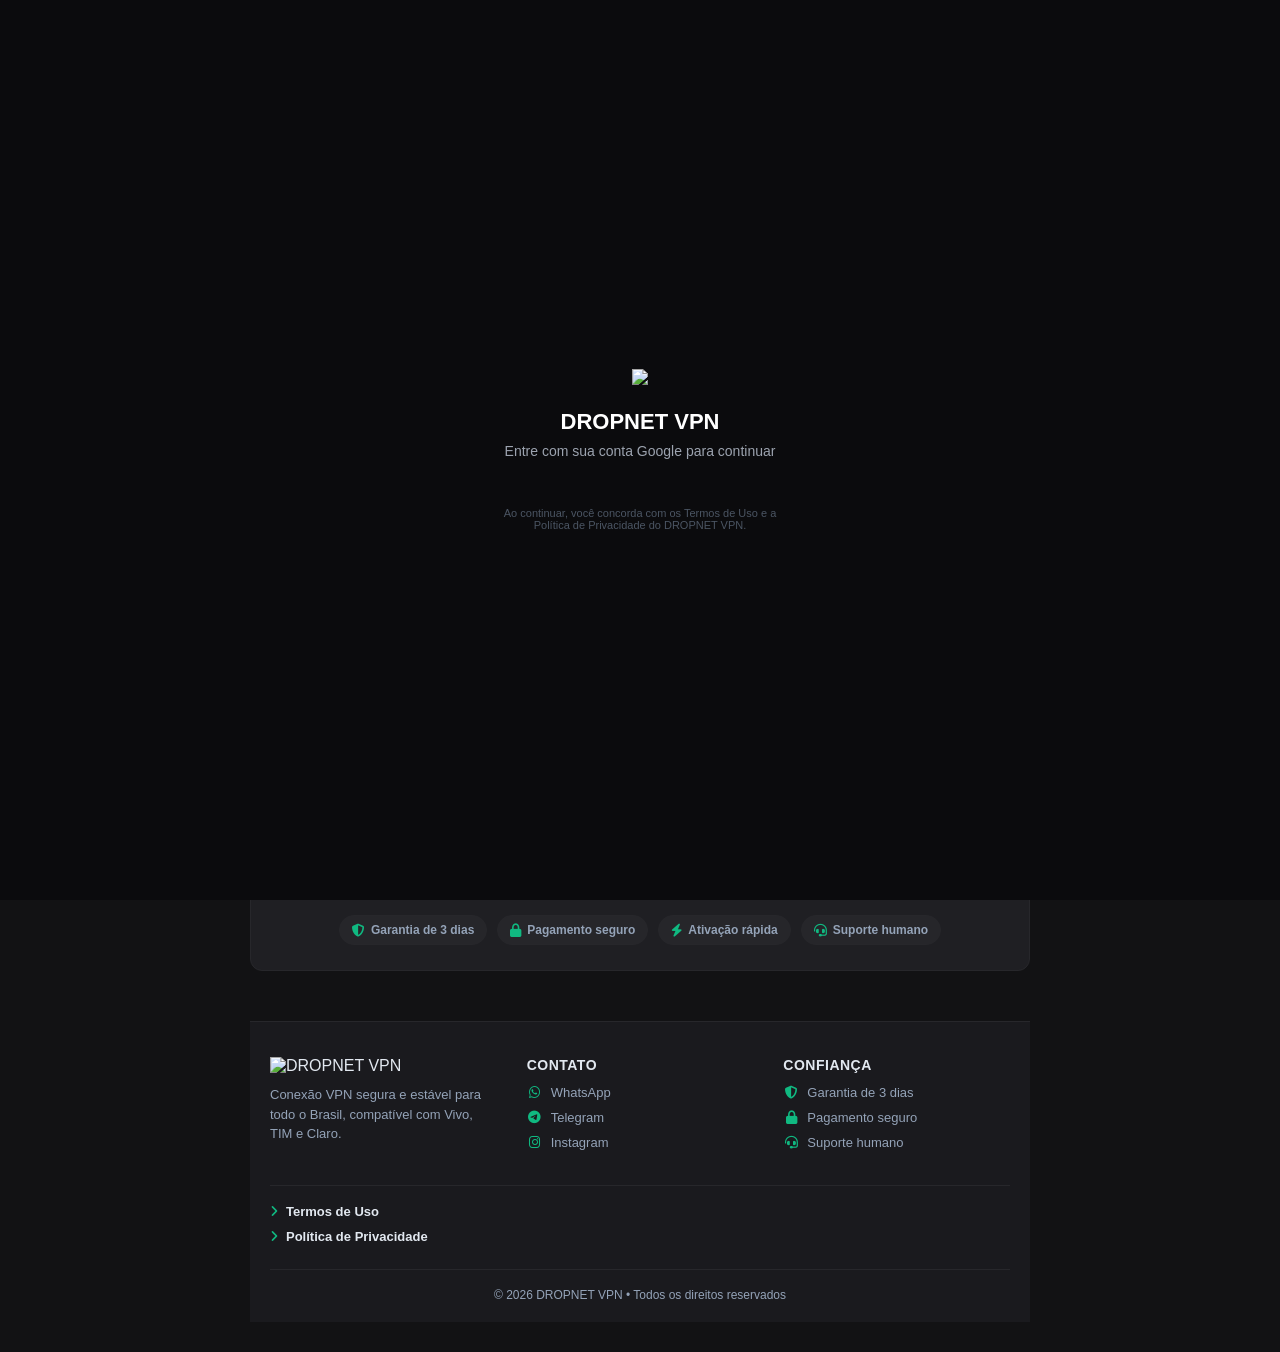
==== commit 394aa2b7: "Add files via upload" ====
--- a/index.html
+++ b/index.html
@@ -2578,7 +2578,7 @@
         gap:24px; padding:24px; text-align:center;
         font-family:Segoe UI, Arial, sans-serif;
       ">
-      <img src="https://i.ibb.co/JFqgmkLX/1000359558.png" style="width:88px;height:88px;border-radius:20px;">
+      <img src="https://i.ibb.co/JFqgmkLX/1000359558.png" style="width:auto;max-width:220px;height:auto;max-height:110px;object-fit:contain;">
       <div>
         <h1 style="color:#fff;font-size:22px;margin:0 0 8px;">DROPNET VPN</h1>
         <p style="color:#9ca3af;font-size:14px;margin:0;">Entre com sua conta Google para continuar</p>
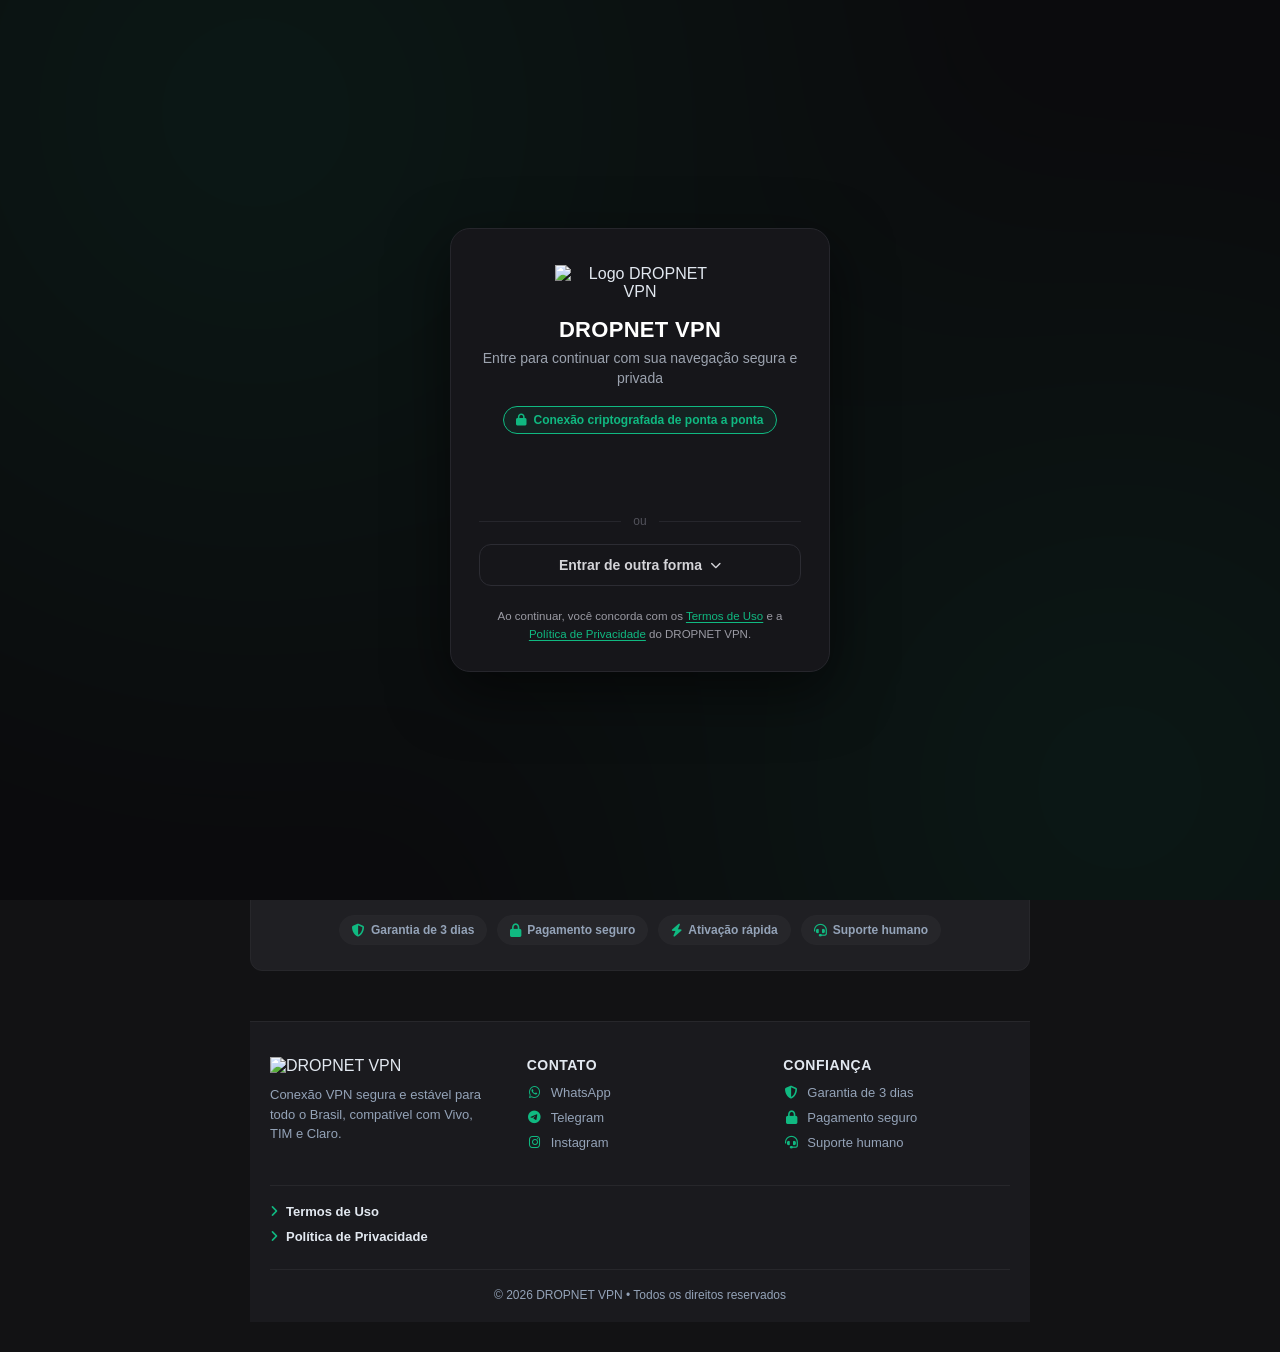
==== commit a3fec72c: "Add files via upload" ====
--- a/index.html
+++ b/index.html
@@ -42,1139 +42,7 @@
         }
     }
     </script>
-    <style>
-        * { margin: 0; padding: 0; box-sizing: border-box; font-family: 'Segoe UI', Roboto, Arial, sans-serif; }
-
-        :root {
-            --cor-destaque: #10B981;
-            --fundo-escuro: #121214;
-            --fundo-menu: #1A1A1E;
-            --fundo-card: #1F1F23;
-            --texto-normal: #E2E8F0;
-            --texto-suave: #94A3B8;
-            --borda: #27272B;
-            --sombra: rgba(16, 185, 129, 0.2);
-            --sombra-forte: rgba(16, 185, 129, 0.35);
-            --sucesso: #10B981;
-            --aviso: #F59E0B;
-            --erro: #EF4444;
-            --transicao: all 0.3s ease;
-        }
-
-        .tema-azul { --cor-destaque: #3B82F6; --sombra: rgba(59,130,246,0.2); --sombra-forte: rgba(59,130,246,0.35); }
-        .tema-roxo { --cor-destaque: #8B5CF6; --sombra: rgba(139,92,246,0.2); --sombra-forte: rgba(139,92,246,0.35); }
-        .tema-laranja { --cor-destaque: #F97316; --sombra: rgba(249,115,22,0.2); --sombra-forte: rgba(249,115,22,0.35); }
-
-        body { 
-            background: var(--fundo-escuro); 
-            color: var(--texto-normal); 
-            min-height: 100vh;
-            position: relative;
-        }
-
-        /* LOGO PRINCIPAL NO TOPO */
-        .logo-fixo {
-            position: fixed;
-            top: 5px;
-            left: 50%;
-            transform: translateX(-50%);
-            z-index: 1002;
-            display: flex;
-            align-items: center;
-            justify-content: center;
-            background: transparent !important;
-            border: none !important;
-            box-shadow: none !important;
-            opacity: 1;
-            visibility: visible;
-            transition: opacity 0.4s ease, transform 0.4s ease, visibility 0.4s ease;
-            pointer-events: none;
-        }
-        .logo-fixo.escondido {
-            opacity: 0;
-            transform: translateX(-50%) translateY(-20px);
-            visibility: hidden;
-        }
-        .logo-fixo img { 
-            height: 160px; 
-            width: auto; 
-            object-fit: contain;
-            display: block;
-            background: transparent !important;
-        }
-
-        /* Botão Hambúrguer */
-        .btn-hamburguer {
-            position: fixed;
-            top: 25px;
-            left: 15px;
-            width: 48px;
-            height: 48px;
-            border-radius: 10px;
-            background: var(--cor-destaque);
-            color: #fff;
-            border: none;
-            font-size: 22px;
-            cursor: pointer;
-            z-index: 1003;
-            display: flex;
-            align-items: center;
-            justify-content: center;
-            transition: var(--transicao);
-            box-shadow: 0 2px 8px var(--sombra);
-        }
-        .btn-hamburguer:hover { transform: scale(1.05); filter: brightness(1.1); }
-
-        .fundo-menu {
-            position: fixed;
-            inset: 0;
-            background: rgba(0,0,0,0.6);
-            z-index: 999;
-            opacity: 0;
-            visibility: hidden;
-            transition: var(--transicao);
-        }
-        .fundo-menu.aberto { opacity: 1; visibility: visible; }
-
-        .sidebar {
-            position: fixed;
-            top: 0;
-            left: 0;
-            width: 260px;
-            height: 100vh;
-            background: var(--fundo-menu);
-            border-right: 2px solid var(--cor-destaque);
-            padding: 70px 15px 20px;
-            z-index: 1001;
-            transform: translateX(-100%);
-            transition: var(--transicao);
-            display: flex;
-            flex-direction: column;
-            gap: 15px;
-            overflow-y: auto;
-        }
-        .sidebar.aberto { transform: translateX(0); }
-
-        .btn-fechar {
-            position: absolute;
-            top: 12px;
-            right: 12px;
-            width: 36px;
-            height: 36px;
-            border-radius: 8px;
-            background: rgba(255,255,255,0.05);
-            color: var(--texto-suave);
-            border: none;
-            font-size: 18px;
-            cursor: pointer;
-            transition: var(--transicao);
-            display: flex;
-            align-items: center;
-            justify-content: center;
-        }
-        .btn-fechar:hover { background: var(--cor-destaque); color: #fff; }
-
-        /* NOME DO SISTEMA NO MENU LATERAL */
-        .nome-menu {
-            text-align: center;
-            font-size: 22px;
-            font-weight: 800;
-            color: var(--cor-destaque);
-            padding: 10px 0 5px;
-            letter-spacing: 0.5px;
-            text-shadow: 0 0 8px var(--sombra);
-        }
-        .subtitulo-menu {
-            text-align: center;
-            font-size: 11px;
-            color: var(--texto-suave);
-            margin-bottom: 5px;
-        }
-
-        .seletor-tema {
-            display: flex;
-            gap: 10px;
-            justify-content: center;
-            padding: 10px 0 12px;
-            border-bottom: 1px solid var(--borda);
-            flex-shrink: 0;
-        }
-        .btn-cor {
-            width: 28px; height: 28px; border-radius: 50%; border: 2px solid transparent;
-            cursor: pointer; transition: var(--transicao);
-        }
-        .btn-cor.ativo { border-color: #fff; transform: scale(1.15); box-shadow: 0 0 8px var(--sombra); }
-        .v { background: #10B981; } .a { background: #3B82F6; } .r { background: #8B5CF6; } .l { background: #F97316; }
-
-        /* SELETOR DE IDIOMA */
-        .seletor-idioma {
-            display: flex;
-            gap: 8px;
-            flex-wrap: wrap;
-            justify-content: center;
-            padding: 0 0 12px;
-            border-bottom: 1px solid var(--borda);
-            flex-shrink: 0;
-        }
-        .btn-idioma {
-            padding: 6px 10px;
-            border-radius: 8px;
-            border: 2px solid transparent;
-            background: rgba(255,255,255,0.05);
-            color: var(--texto-suave);
-            font-size: 12px;
-            font-weight: 700;
-            cursor: pointer;
-            transition: var(--transicao);
-        }
-        .btn-idioma:hover { color: var(--texto-normal); }
-        .btn-idioma.ativo {
-            border-color: var(--cor-destaque);
-            color: var(--cor-destaque);
-            background: var(--sombra);
-        }
-
-        .menu-lista { 
-            display: flex; 
-            flex-direction: column; 
-            gap: 10px; 
-            flex: 1; 
-            padding: 10px 5px; 
-        }
-        .menu-item {
-            display: flex; 
-            align-items: center; 
-            justify-content: flex-start;
-            gap: 12px; 
-            padding: 12px 14px;
-            border-radius: 10px; 
-            color: var(--texto-suave); 
-            font-size: 15px;
-            font-weight: 500;
-            cursor: pointer; 
-            transition: var(--transicao);
-            background: transparent;
-            border-left: 3px solid transparent;
-            text-decoration: none;
-        }
-        .menu-item i { 
-            color: var(--texto-suave); 
-            font-size: 18px;
-            min-width: 20px; 
-            transition: color var(--transicao); 
-        }
-        .menu-item:hover {
-            background: rgba(16, 185, 129, 0.08); 
-            color: var(--cor-destaque); 
-            border-left-color: var(--cor-destaque);
-            transform: translateX(3px);
-        }
-        .menu-item:hover i { color: var(--cor-destaque); }
-        .menu-item.ativo {
-            background: var(--sombra); 
-            color: var(--cor-destaque); 
-            border-left-color: var(--cor-destaque);
-            font-weight: 600;
-            box-shadow: 0 2px 8px var(--sombra-forte);
-        }
-        .menu-item.ativo i { color: var(--cor-destaque); }
-
-        .sidebar-botoes { 
-            display: flex; 
-            flex-direction: column; 
-            gap: 12px; 
-            padding: 0 5px;
-            flex-shrink: 0;
-        }
-        .btn {
-            padding: 13px 10px;
-            border-radius: 10px; 
-            text-decoration: none; 
-            font-size: 15px;
-            font-weight: 600; 
-            text-align: center; 
-            transition: var(--transicao); 
-            display: flex;
-            align-items: center; 
-            justify-content: center; 
-            gap: 8px; 
-            border: none;
-            cursor: pointer;
-        }
-        .btn:active { transform: scale(0.97); }
-        .btn i { font-size: 17px; }
-        .btn-principal { 
-            background: var(--cor-destaque); 
-            color: #fff; 
-            box-shadow: 0 2px 6px var(--sombra);
-        }
-        .btn-principal:hover { 
-            filter: brightness(1.1); 
-            box-shadow: 0 4px 12px var(--sombra-forte); 
-            transform: translateY(-2px);
-        }
-        .btn-secundario { 
-            border: 2px solid var(--cor-destaque); 
-            color: var(--cor-destaque); 
-            background: transparent; 
-        }
-        .btn-secundario:hover { 
-            background: var(--sombra); 
-            transform: translateY(-2px);
-        }
-
-        .sidebar-rodape { 
-            font-size: 11px; 
-            color: var(--texto-suave); 
-            text-align: center; 
-            padding-top: 15px; 
-            margin-top: auto;
-            border-top: 1px solid var(--borda);
-            flex-shrink: 0;
-        }
-
-        .conteudo { 
-            padding: 190px 20px 30px; 
-            max-width: 1000px; 
-            margin: 0 auto;
-            width: 100%;
-        }
-        .secao { display: none; animation: aparece 0.3s ease; }
-        .secao.ativa { display: block; }
-        @keyframes aparece { from {opacity:0;transform:translateX(10px)} to {opacity:1;transform:translateX(0)} }
-
-        .titulo {
-            font-size: 32px; margin-bottom: 10px; display: flex; align-items: center; justify-content: center;
-            gap: 12px;
-            color: var(--cor-destaque); font-weight: 700; transition: color var(--transicao);
-            text-align: center;
-        }
-        .titulo i { font-size: 28px; }
-        .subtitulo {
-            color: var(--texto-suave); font-size: 18px; margin-bottom: 25px; padding-bottom: 12px;
-            border-bottom: 1px solid var(--borda); line-height: 1.5;
-            text-align: center;
-        }
-
-        .destaque-garantia {
-            background: rgba(16, 185, 129, 0.1);
-            border: 2px solid var(--cor-destaque);
-            border-radius: 10px;
-            padding: 15px;
-            text-align: center;
-            margin-bottom: 20px;
-            font-size: 16px;
-            font-weight: 600;
-        }
-        .destaque-garantia i { color: var(--cor-destaque); margin-right: 8px; font-size: 18px; }
-
-        .ajuda-rapida {
-            background: rgba(59, 130, 246, 0.08);
-            border: 1px solid var(--cor-destaque);
-            border-radius: 10px;
-            padding: 15px;
-            text-align: center;
-            margin-bottom: 20px;
-        }
-        .ajuda-rapida h4 { color: var(--cor-destaque); margin-bottom: 8px; font-size: 15px; }
-        .ajuda-rapida p { font-size: 13px; color: var(--texto-suave); margin-bottom: 10px; }
-        .btn-ajuda {
-            display: inline-flex;
-            align-items: center;
-            gap: 6px;
-            padding: 8px 15px;
-            background: var(--cor-destaque);
-            color: #fff;
-            border-radius: 20px;
-            text-decoration: none;
-            font-size: 13px;
-            font-weight: 600;
-            transition: var(--transicao);
-        }
-        .btn-ajuda:hover { transform: translateY(-2px); box-shadow: 0 3px 10px var(--sombra); }
-
-        .status-atendimento {
-            background: var(--fundo-card);
-            border: 1px solid var(--borda);
-            border-radius: 10px;
-            padding: 15px;
-            text-align: center;
-            margin-bottom: 20px;
-        }
-        .status-atendimento.aberto { border-color: var(--sucesso); background: rgba(16,185,129,0.05); }
-        .status-atendimento.fechado { border-color: var(--aviso); background: rgba(245,158,11,0.05); }
-        .status-titulo { font-weight: 700; font-size: 16px; margin-bottom: 8px; }
-        .status-titulo.aberto { color: var(--sucesso); }
-        .status-titulo.fechado { color: var(--aviso); }
-        .horario-lista { font-size: 14px; color: var(--texto-suave); line-height: 1.7; margin-top: 10px; }
-        .horario-lista .fechado { color: var(--erro); font-weight: 600; }
-
-        .dados-rapidos {
-            display: flex;
-            gap: 15px;
-            justify-content: center;
-            flex-wrap: wrap;
-            margin-bottom: 25px;
-        }
-        .dado {
-            background: var(--fundo-card);
-            padding: 15px 20px;
-            border-radius: 10px;
-            text-align: center;
-            min-width: 130px;
-            border: 1px solid var(--borda);
-            transition: transform var(--transicao);
-        }
-        .dado:hover { transform: translateY(-2px); }
-        .dado-numero { font-size: 24px; font-weight: 800; color: var(--cor-destaque); margin-bottom: 5px; }
-        .dado-texto { font-size: 13px; color: var(--texto-suave); }
-
-        .card { 
-            background: var(--fundo-card); border: 1px solid var(--borda); border-radius: 12px; 
-            padding: 25px 30px; margin-bottom: 20px; 
-            text-align: center;
-            transition: border-color var(--transicao);
-        }
-        .card:hover { border-color: var(--cor-destaque); }
-        .card p { color: var(--texto-suave); font-size: 17px; line-height: 1.6; margin-bottom: 15px; }
-        .card strong { color: var(--cor-destaque); font-weight: 600; font-size: 18px; transition: color var(--transicao); }
-
-        .botoes-download {
-            display: flex;
-            gap: 12px;
-            justify-content: center;
-            flex-wrap: wrap;
-            margin: 20px 0;
-        }
-        .btn-download {
-            flex: 1;
-            min-width: 220px;
-            padding: 14px 18px;
-            border-radius: 10px;
-            text-decoration: none;
-            font-size: 15px;
-            font-weight: 600;
-            display: flex;
-            align-items: center;
-            justify-content: center;
-            gap: 8px;
-            transition: var(--transicao);
-            border: none;
-            cursor: pointer;
-        }
-        .btn-download:hover { transform: translateY(-2px); box-shadow: 0 4px 12px var(--sombra); }
-        .btn-download i { font-size: 18px; }
-        .link-play { background: var(--cor-destaque); color: #fff; }
-        .link-media { background: var(--fundo-card); color: var(--cor-destaque); border: 2px solid var(--cor-destaque); }
-
-        .btn-comprar-grande {
-            display: block;
-            max-width: 320px;
-            margin: 20px auto 0;
-            padding: 16px 25px;
-            border-radius: 10px;
-            background: var(--cor-destaque);
-            color: #fff;
-            text-decoration: none;
-            font-size: 17px;
-            font-weight: 700;
-            text-align: center;
-            transition: var(--transicao);
-            border: none;
-            cursor: pointer;
-        }
-        .btn-comprar-grande:hover { transform: translateY(-2px); box-shadow: 0 4px 15px var(--sombra-forte); filter: brightness(1.05); }
-        .btn-comprar-grande i { margin-right: 8px; font-size: 19px; }
-
-        .selos-confianca {
-            display: flex;
-            flex-wrap: wrap;
-            gap: 10px;
-            justify-content: center;
-            margin-top: 18px;
-            padding-top: 16px;
-            border-top: 1px solid var(--borda);
-        }
-        .selos-confianca span {
-            display: flex;
-            align-items: center;
-            gap: 6px;
-            font-size: 12px;
-            font-weight: 600;
-            color: var(--texto-suave);
-            background: rgba(255,255,255,0.03);
-            border: 1px solid var(--borda);
-            padding: 7px 12px;
-            border-radius: 20px;
-        }
-        .selos-confianca i { color: var(--cor-destaque); font-size: 13px; }
-
-        .operadoras { display: flex; gap: 25px; flex-wrap: wrap; margin-top: 25px; justify-content: center; }
-        .op { 
-            background: var(--fundo-card); padding: 20px 25px; border-radius: 10px; 
-            border: 1px solid var(--borda); display: flex; align-items: center; justify-content: center;
-            min-width: 120px;
-            transition: transform var(--transicao);
-        }
-        .op:hover { transform: scale(1.05); }
-        .op img { height: 75px; width: auto; object-fit: contain; }
-
-        .planos { display: flex; flex-direction: column; gap: 30px; margin-top: 25px; }
-        .plano-titulo { 
-            font-size: 20px; font-weight: 700; margin-bottom: 15px; 
-            text-align: center;
-            padding: 8px;
-            border-top: 2px solid var(--cor-destaque);
-            border-bottom: 2px solid var(--cor-destaque);
-            position: relative;
-        }
-        .plano-novo {
-            position: absolute;
-            right: 10px;
-            top: 50%;
-            transform: translateY(-50%);
-            background: var(--aviso);
-            color: #000;
-            font-size: 11px;
-            padding: 2px 6px;
-            border-radius: 4px;
-            font-weight: 700;
-        }
-        .plano-vantagens {
-            font-size: 13px;
-            color: var(--texto-suave);
-            margin: -10px 0 15px;
-            text-align: center;
-        }
-        .grupo-planos { display: grid; grid-template-columns: repeat(auto-fit, minmax(220px,1fr)); gap: 20px; justify-content: center; }
-        .plano {
-            background: var(--fundo-card); padding: 25px 20px; border-radius: 12px;
-            border: 1px solid var(--cor-destaque); text-align: center;
-            transition: var(--transicao);
-            cursor: pointer;
-            position: relative;
-        }
-        .plano:hover { transform: translateY(-3px); box-shadow: 0 5px 15px var(--sombra); }
-        .plano.destaque { 
-            background: var(--sombra); 
-            transform: scale(1.03); 
-            border: 2px solid var(--cor-destaque);
-        }
-        .plano.destaque:hover { transform: scale(1.05); }
-        .plano .selo {
-    position: absolute;
-    top: -12px;
-    left: 50%;
-    transform: translateX(-50%);
-    background: var(--aviso);
-    color: #000;
-    font-size: 10px;
-    font-weight: 800;
-    padding: 3px 10px;
-    border-radius: 12px;
-    text-transform: uppercase;
-    letter-spacing: 0.5px;
-    white-space: nowrap;
-}
-
-.plano .selo.lucro { 
-    background: var(--cor-destaque); 
-    color: #fff; 
-}
-
-.plano .dias {
-    font-size: 17px;
-    color: var(--texto-suave);
-    margin-bottom: 6px;
-    font-weight: 600;
-    margin-top: 12px;
-}
-
-        .plano .selo.iniciar { background: var(--cor-destaque); color: #fff; }
-        .plano .valor { font-size: 32px; font-weight: 800; color: var(--cor-destaque); margin-bottom: 5px; transition: color var(--transicao); }
-        .plano .valor small { font-size: 14px; color: var(--texto-suave); font-weight: 500; }
-        .plano .info { font-size: 12px; color: var(--texto-suave); margin-top: 8px; line-height: 1.5; }
-        .plano .info strong { color: var(--cor-destaque); font-size: 13px; }
-        .plano .lucro {
-            margin-top: 12px;
-            padding: 8px;
-            background: rgba(16,185,129,0.1);
-            border-radius: 6px;
-            font-size: 12px;
-            font-weight: 700;
-            color: var(--sucesso);
-        }
-
-        .faq { margin-top: 25px; display: flex; flex-direction: column; gap: 12px; }
-        .faq-item {
-            background: var(--fundo-card);
-            border: 1px solid var(--borda);
-            border-radius: 10px;
-            overflow: hidden;
-            transition: border-color var(--transicao);
-        }
-        .faq-item:hover { border-color: var(--cor-destaque); }
-        .faq-pergunta {
-            padding: 15px 20px;
-            cursor: pointer;
-            display: flex;
-            align-items: center;
-            justify-content: space-between;
-            font-weight: 600;
-            font-size: 15px;
-            text-align: left;
-            transition: background var(--transicao);
-        }
-        .faq-pergunta:hover { background: rgba(255,255,255,0.03); }
-        .faq-resposta {
-            max-height: 0;
-            overflow: hidden;
-            transition: max-height 0.3s ease, padding 0.3s ease;
-            padding: 0 20px;
-            color: var(--texto-suave);
-            font-size: 14px;
-            line-height: 1.6;
-            text-align: left;
-        }
-        .faq-item.aberto .faq-resposta {
-            max-height: 220px;
-            padding: 0 20px 15px;
-        }
-        .faq-item.aberto .faq-pergunta i { transform: rotate(180deg); }
-
-        .contato { display: flex; gap: 18px; flex-wrap: wrap; margin-top: 25px; justify-content: center; }
-        .link {
-            flex: 1; min-width: 150px; padding: 18px; border-radius: 10px; color: #fff;
-            text-decoration: none; text-align: center; transition: var(--transicao); font-size: 15px;
-            border: none;
-            cursor: pointer;
-        }
-        .link i { font-size: 26px; margin-bottom: 7px; display: block; }
-        .link:hover { transform: translateY(-3px); box-shadow: 0 5px 15px rgba(0,0,0,0.2); }
-        .wpp { background: #25D366; } .tg { background: #26A5E4; }
-        .ig { background: linear-gradient(45deg,#F58529,#DD2A7B); } .mail { background: #EA4335; }
-
-        .em-breve {
-            background: rgba(245,158,11,0.1);
-            border: 1px dashed var(--aviso);
-            border-radius: 10px;
-            padding: 15px;
-            text-align: center;
-            margin-top: 20px;
-            font-size: 14px;
-            color: var(--aviso);
-        }
-
-        .revenda-hero {
-            background: linear-gradient(135deg, rgba(16,185,129,0.15), rgba(16,185,129,0.02));
-            border: 1px solid var(--cor-destaque);
-            border-radius: 16px;
-            padding: 35px 25px;
-            text-align: center;
-            margin-bottom: 30px;
-            position: relative;
-            overflow: hidden;
-        }
-        .revenda-hero::before {
-            content: "";
-            position: absolute;
-            top: -50%;
-            right: -20%;
-            width: 300px;
-            height: 300px;
-            background: radial-gradient(circle, var(--sombra) 0%, transparent 70%);
-            pointer-events: none;
-        }
-        .revenda-hero h2 {
-            font-size: 28px;
-            font-weight: 800;
-            color: var(--cor-destaque);
-            margin-bottom: 12px;
-            position: relative;
-        }
-        .revenda-hero p {
-            font-size: 16px;
-            color: var(--texto-normal);
-            max-width: 700px;
-            margin: 0 auto;
-            line-height: 1.6;
-            position: relative;
-        }
-        .revenda-hero .marca {
-            display: inline-block;
-            margin-top: 15px;
-            padding: 8px 18px;
-            background: var(--fundo-card);
-            border: 1px solid var(--cor-destaque);
-            border-radius: 20px;
-            font-size: 13px;
-            font-weight: 700;
-            color: var(--cor-destaque);
-            position: relative;
-        }
-        .revenda-hero .marca i { margin-right: 6px; }
-
-        .kpis-revenda {
-            display: grid;
-            grid-template-columns: repeat(auto-fit, minmax(180px, 1fr));
-            gap: 15px;
-            margin-bottom: 30px;
-        }
-        .kpi {
-            background: var(--fundo-card);
-            border: 1px solid var(--borda);
-            border-radius: 12px;
-            padding: 20px 15px;
-            text-align: center;
-            transition: var(--transicao);
-        }
-        .kpi:hover {
-            border-color: var(--cor-destaque);
-            transform: translateY(-2px);
-            box-shadow: 0 4px 12px var(--sombra);
-        }
-        .kpi i {
-            font-size: 24px;
-            color: var(--cor-destaque);
-            margin-bottom: 8px;
-        }
-        .kpi .numero {
-            font-size: 22px;
-            font-weight: 800;
-            color: var(--cor-destaque);
-            margin-bottom: 4px;
-        }
-        .kpi .rotulo {
-            font-size: 12px;
-            color: var(--texto-suave);
-            font-weight: 500;
-        }
-
-        .tabela-lucro-nova {
-            width: 100%;
-            border-collapse: separate;
-            border-spacing: 0 12px;
-            margin: 25px 0;
-            font-size: 15px;
-        }
-        .tabela-lucro-nova thead th {
-            background: transparent;
-            color: var(--cor-destaque);
-            font-weight: 700;
-            text-transform: uppercase;
-            font-size: 11px;
-            letter-spacing: 0.5px;
-            padding: 10px 8px;
-            text-align: center;
-            border-bottom: 2px solid var(--cor-destaque);
-        }
-        .tabela-lucro-nova tbody tr {
-            background: var(--fundo-card);
-            border: 1px solid var(--borda);
-            transition: var(--transicao);
-            box-shadow: 0 2px 6px rgba(0,0,0,0.1);
-        }
-        .tabela-lucro-nova tbody tr:hover {
-            transform: scale(1.01);
-            border-color: var(--cor-destaque);
-            box-shadow: 0 4px 14px var(--sombra);
-        }
-        .tabela-lucro-nova tbody tr.linha-destaque {
-            background: linear-gradient(90deg, var(--sombra), transparent);
-            border: 2px solid var(--cor-destaque) !important;
-            transform: scale(1.02);
-            position: relative;
-        }
-        .tabela-lucro-nova tbody tr.linha-destaque::before {
-            content: attr(data-badge);
-            position: absolute;
-            top: -10px;
-            right: 20px;
-            background: var(--aviso);
-            color: #000;
-            font-size: 9px;
-            font-weight: 800;
-            padding: 3px 10px;
-            border-radius: 10px;
-            letter-spacing: 0.5px;
-        }
-        .tabela-lucro-nova td {
-            padding: 18px 10px;
-            text-align: center;
-            vertical-align: middle;
-            border-top: 1px solid var(--borda);
-            border-bottom: 1px solid var(--borda);
-        }
-        .tabela-lucro-nova td:first-child {
-            border-left: 1px solid var(--borda);
-            border-radius: 10px 0 0 10px;
-            font-weight: 700;
-            font-size: 16px;
-            color: var(--texto-normal);
-        }
-        .tabela-lucro-nova td:last-child {
-            border-right: 1px solid var(--borda);
-            border-radius: 0 10px 10px 0;
-        }
-        .tabela-lucro-nova .icone-pacote {
-            font-size: 20px;
-            margin-right: 6px;
-        }
-        .tabela-lucro-nova .valor-investe {
-            color: var(--cor-destaque);
-            font-weight: 700;
-            font-size: 16px;
-        }
-        .tabela-lucro-nova .custo-unit {
-            color: var(--texto-suave);
-            font-weight: 600;
-        }
-        .tabela-lucro-nova .lucro-unit {
-            color: var(--sucesso);
-            font-weight: 700;
-        }
-        .tabela-lucro-nova .lucro-total {
-            color: var(--sucesso);
-            font-weight: 900;
-            font-size: 20px;
-            text-shadow: 0 0 10px rgba(16,185,129,0.2);
-        }
-        .tabela-lucro-nova .seta {
-            color: var(--aviso);
-            font-size: 14px;
-            font-weight: 800;
-        }
-        .aviso-calculo {
-            text-align: center;
-            font-size: 12px;
-            color: var(--texto-suave);
-            margin-top: -10px;
-            margin-bottom: 20px;
-            padding: 8px;
-            background: rgba(255,255,255,0.02);
-            border-radius: 6px;
-            border: 1px dashed var(--borda);
-        }
-        .aviso-calculo strong { color: var(--cor-destaque); }
-
-        .resumo-lucro {
-            display: grid;
-            grid-template-columns: repeat(auto-fit, minmax(200px, 1fr));
-            gap: 12px;
-            margin: 20px 0 30px;
-        }
-        .resumo-item {
-            background: var(--fundo-card);
-            border: 1px solid var(--borda);
-            border-radius: 10px;
-            padding: 15px;
-            text-align: center;
-            transition: var(--transicao);
-        }
-        .resumo-item:hover { border-color: var(--cor-destaque); }
-        .resumo-item .rotulo {
-            font-size: 11px;
-            color: var(--texto-suave);
-            text-transform: uppercase;
-            letter-spacing: 0.3px;
-            margin-bottom: 5px;
-        }
-        .resumo-item .valor {
-            font-size: 18px;
-            font-weight: 800;
-            color: var(--cor-destaque);
-        }
-        .resumo-item .valor.lucro { color: var(--sucesso); }
-
-        .vantagens-revenda {
-            display: grid;
-            grid-template-columns: repeat(auto-fit, minmax(240px, 1fr));
-            gap: 18px;
-            margin: 30px 0;
-        }
-        .vantagem {
-            background: var(--fundo-card);
-            border: 1px solid var(--borda);
-            border-radius: 12px;
-            padding: 22px 18px;
-            text-align: left;
-            transition: var(--transicao);
-        }
-        .vantagem:hover {
-            border-color: var(--cor-destaque);
-            transform: translateY(-3px);
-            box-shadow: 0 5px 15px var(--sombra);
-        }
-        .vantagem .icone {
-            width: 44px;
-            height: 44px;
-            border-radius: 10px;
-            background: var(--sombra);
-            color: var(--cor-destaque);
-            display: flex;
-            align-items: center;
-            justify-content: center;
-            font-size: 20px;
-            margin-bottom: 14px;
-        }
-        .vantagem h4 {
-            font-size: 15px;
-            font-weight: 700;
-            color: var(--texto-normal);
-            margin-bottom: 6px;
-        }
-        .vantagem p {
-            font-size: 13px;
-            color: var(--texto-suave);
-            line-height: 1.5;
-            margin: 0;
-        }
-
-        .passos-revenda {
-            display: grid;
-            grid-template-columns: repeat(auto-fit, minmax(200px, 1fr));
-            gap: 15px;
-            margin: 30px 0;
-            position: relative;
-        }
-        .passo {
-            background: var(--fundo-card);
-            border: 1px solid var(--borda);
-            border-radius: 12px;
-            padding: 20px 15px;
-            text-align: center;
-            position: relative;
-            transition: var(--transicao);
-        }
-        .passo:hover { border-color: var(--cor-destaque); }
-        .passo .numero-passo {
-            width: 36px;
-            height: 36px;
-            border-radius: 50%;
-            background: var(--cor-destaque);
-            color: #fff;
-            font-weight: 800;
-            font-size: 16px;
-            display: flex;
-            align-items: center;
-            justify-content: center;
-            margin: 0 auto 12px;
-        }
-        .passo h4 {
-            font-size: 14px;
-            font-weight: 700;
-            color: var(--cor-destaque);
-            margin-bottom: 6px;
-        }
-        .passo p {
-            font-size: 12px;
-            color: var(--texto-suave);
-            line-height: 1.5;
-            margin: 0;
-        }
-
-        .cta-final-revenda {
-            background: linear-gradient(135deg, var(--cor-destaque), #059669);
-            border-radius: 16px;
-            padding: 35px 25px;
-            text-align: center;
-            margin-top: 30px;
-            box-shadow: 0 8px 25px var(--sombra-forte);
-        }
-        .cta-final-revenda h3 {
-            color: #fff;
-            font-size: 24px;
-            font-weight: 800;
-            margin-bottom: 10px;
-        }
-        .cta-final-revenda p {
-            color: rgba(255,255,255,0.9);
-            font-size: 15px;
-            margin-bottom: 20px;
-        }
-        .cta-final-revenda .botoes-cta {
-            display: flex;
-            gap: 12px;
-            justify-content: center;
-            flex-wrap: wrap;
-        }
-        .cta-final-revenda .btn-cta {
-            padding: 14px 22px;
-            border-radius: 10px;
-            font-size: 15px;
-            font-weight: 700;
-            text-decoration: none;
-            display: inline-flex;
-            align-items: center;
-            gap: 8px;
-            transition: var(--transicao);
-            border: none;
-            cursor: pointer;
-        }
-        .cta-final-revenda .btn-cta.branco {
-            background: #fff;
-            color: var(--cor-destaque);
-        }
-        .cta-final-revenda .btn-cta.preto {
-            background: var(--fundo-escuro);
-            color: #fff;
-            border: 1px solid rgba(255,255,255,0.2);
-        }
-        .cta-final-revenda .btn-cta:hover { transform: translateY(-2px); filter: brightness(1.05); }
-
-        @media (max-width:768px) {
-            .logo-fixo img { height: 110px; }
-            .btn-hamburguer { top: 25px; }
-            .conteudo { padding: 150px 15px 20px; }
-            .titulo { font-size: 26px; }
-            .plano-novo { display: none; }
-            .operadoras, .contato { justify-content:center; }
-            .grupo-planos { grid-template-columns: 1fr; }
-            .plano.destaque { transform: scale(1); }
-            .plano:hover, .plano.destaque:hover { transform: translateY(-2px); }
-            .faq-pergunta { font-size: 14px; padding: 12px 15px; }
-            .faq-resposta { font-size: 13px; }
-            .botoes-download { flex-direction: column; align-items: center; }
-            .btn-download { width: 100%; max-width: 280px; }
-            .nome-menu { font-size: 20px; }
-            .revenda-hero h2 { font-size: 22px; }
-            
-            .tabela-lucro-nova {
-                font-size: 12px;
-                border-spacing: 0 8px;
-            }
-            .tabela-lucro-nova thead { display: none; }
-            .tabela-lucro-nova tbody tr {
-                display: block;
-                border-radius: 12px;
-                margin-bottom: 15px;
-                padding: 12px;
-            }
-            .tabela-lucro-nova tbody tr.linha-destaque {
-                transform: scale(1);
-                padding-top: 20px;
-            }
-            .tabela-lucro-nova td {
-                display: flex;
-                justify-content: space-between;
-                align-items: center;
-                padding: 7px 4px !important;
-                border: none !important;
-                border-radius: 0 !important;
-                border-bottom: 1px solid var(--borda) !important;
-                text-align: right;
-            }
-            .tabela-lucro-nova td:last-child { border-bottom: none !important; }
-            .tabela-lucro-nova td::before {
-                content: attr(data-label);
-                font-weight: 700;
-                color: var(--cor-destaque);
-                text-transform: uppercase;
-                font-size: 10px;
-                letter-spacing: 0.3px;
-                text-align: left;
-            }
-            .tabela-lucro-nova td:first-child {
-                justify-content: center;
-                font-size: 16px;
-                padding-bottom: 10px !important;
-            }
-            .tabela-lucro-nova td:first-child::before { display: none; }
-            .tabela-lucro-nova .lucro-total { font-size: 17px; }
-            .tabela-lucro-nova tbody tr.linha-destaque::before {
-                right: 50%;
-                transform: translateX(50%);
-            }
-            
-            .cta-final-revenda .botoes-cta { flex-direction: column; align-items: stretch; }
-        }
-
-        /* RODAPE PROFISSIONAL */
-        .rodape-site {
-            margin-top: 50px;
-            padding: 35px 20px 20px;
-            border-top: 1px solid var(--borda);
-            background: var(--fundo-menu);
-        }
-        .rodape-colunas {
-            display: flex;
-            flex-wrap: wrap;
-            gap: 30px;
-            justify-content: space-between;
-            max-width: 900px;
-            margin: 0 auto;
-        }
-        .rodape-coluna { flex: 1; min-width: 180px; }
-        .rodape-marca p { color: var(--texto-suave); font-size: 13px; margin-top: 10px; line-height: 1.5; }
-        .rodape-logo { height: 40px; width: auto; object-fit: contain; }
-        .rodape-coluna h4 { color: var(--texto-normal); font-size: 14px; margin-bottom: 12px; text-transform: uppercase; letter-spacing: 0.5px; }
-        .rodape-coluna a, .rodape-coluna span {
-            display: flex;
-            align-items: center;
-            gap: 8px;
-            color: var(--texto-suave);
-            text-decoration: none;
-            font-size: 13px;
-            margin-bottom: 10px;
-            transition: var(--transicao);
-        }
-        .rodape-coluna a:hover { color: var(--cor-destaque); }
-        .rodape-coluna i { color: var(--cor-destaque); width: 16px; text-align: center; }
-
-        .rodape-legal {
-            max-width: 900px;
-            margin: 25px auto 0;
-            border-top: 1px solid var(--borda);
-            padding-top: 18px;
-        }
-        .rodape-legal details {
-            margin-bottom: 10px;
-            color: var(--texto-suave);
-            font-size: 13px;
-        }
-        .rodape-legal summary {
-            cursor: pointer;
-            color: var(--texto-normal);
-            font-weight: 600;
-            font-size: 13px;
-            list-style: none;
-        }
-        .rodape-legal summary::-webkit-details-marker { display: none; }
-        .rodape-legal summary::before { content: "\f105"; font-family: "Font Awesome 6 Free"; font-weight: 900; margin-right: 8px; color: var(--cor-destaque); }
-        .rodape-legal details[open] summary::before { content: "\f107"; }
-        .rodape-legal p { margin-top: 8px; line-height: 1.6; padding-left: 20px; }
-
-        .rodape-copy {
-            text-align: center;
-            font-size: 12px;
-            color: var(--texto-suave);
-            margin-top: 25px;
-            padding-top: 18px;
-            border-top: 1px solid var(--borda);
-        }
-
-        /* Telas muito pequenas (celulares antigos / compactos) */
-        @media (max-width:380px) {
-            .logo-fixo img { height: 90px; }
-            .conteudo { padding: 130px 10px 20px; }
-            .titulo { font-size: 22px; }
-            .subtitulo { font-size: 13px; }
-            .btn-hamburguer { width: 42px; height: 42px; font-size: 18px; }
-            .plano .valor { font-size: 15px; }
-            .revenda-hero h2 { font-size: 19px; }
-        }
-
-        /* Tablets e telas medias */
-        @media (min-width:769px) and (max-width:1024px) {
-            .conteudo { max-width: 700px; margin: 0 auto; }
-            .grupo-planos { grid-template-columns: repeat(3, 1fr); }
-        }
-
-        /* Desktop: evita que o conteudo fique esticado demais em telas largas */
-        @media (min-width:1025px) {
-            .conteudo { max-width: 820px; margin: 0 auto; }
-        }
-    </style>
+    <link rel="stylesheet" href="styles.css">
 </head>
 <body>
 
@@ -1651,1029 +519,68 @@
         </footer>
     </main>
 
-    <script>
-        const traducoes = {
-            pt: {
-                tituloPagina: "DROPNET VPN",
-                htmlLang: "pt-BR",
-                "menu.subtitulo": "Segurança e privacidade online",
-                "menu.inicio": "Início",
-                "menu.sobre": "Sobre",
-                "menu.recursos": "Recursos",
-                "menu.operadoras": "Operadoras",
-                "menu.revenda": "Seja Revendedor",
-                "menu.comprarAcesso": "Comprar Acesso",
-                "menu.como": "Como Usar",
-                "menu.faq": "Dúvidas",
-                "menu.contato": "Contato",
-                "menu.baixarApp": "Baixar App",
-                "menu.contatoBtn": "Contato",
-                "menu.rodape": "© <span class=\"ano-atual\">2026</span> DROPNET VPN • Todos os direitos reservados",
-                "inicio.titulo": "Bem-vindo ao DROPNET VPN",
-                "inicio.subtitulo": "Conexão segura, estável e feita especialmente para todo o Brasil",
-                "inicio.garantia": "GARANTIA DE 3 DIAS: Se não funcionar, devolvemos 100% do seu dinheiro!",
-                "inicio.ajudaTitulo": "Precisa de ajuda rápida?",
-                "inicio.ajudaTexto": "Temos suporte pronto para responder suas dúvidas",
-                "inicio.ajudaBotao": "Falar com o Atendimento",
-                "inicio.dadoEstabilidade": "Estabilidade",
-                "inicio.dadoUsuarios": "Usuários Ativos",
-                "inicio.dadoRapidoNum": "Rápido",
-                "inicio.dadoAtendimento": "Atendimento",
-                "inicio.dadoIlimitadoNum": "Ilimitado",
-                "inicio.dadoDados": "Dados",
-                "inicio.card1": "<strong>DROPNET VPN</strong> funciona perfeitamente com <strong>Vivo</strong>, <strong>TIM</strong> e <strong>Claro</strong>. Navegue com total privacidade, sem quedas e com a velocidade que você precisa.",
-                "inicio.card2": "Ideal para jogos, streaming, redes sociais e trabalho sem interrupções!",
-                "inicio.opcao1": "Opção 1 - Play Store",
-                "inicio.opcao2": "Opção 2 - APK Direto",
-                "inicio.comprarBotao": "Comprar Acesso Agora",
-                "sobre.titulo": "Sobre o Serviço",
-                "sobre.subtitulo": "Conheça mais sobre nós",
-                "sobre.p1": "Criado especialmente para funcionar bem no <strong>Brasil</strong>, onde outros serviços falham por incompatibilidade ou quedas constantes.",
-                "sobre.p2": "Nosso foco é entregar <strong>estabilidade</strong>, <strong>segurança</strong> e um <strong>suporte rápido</strong> para você!",
-                "sobre.p3": "Usamos servidores de alta performance localizados no país, garantindo a menor latência possível para jogos e transmissões.",
-                "recursos.titulo": "Nossos Recursos",
-                "recursos.subtitulo": "Tudo o que oferecemos para você",
-                "recursos.item1": "✅ <strong>Alta velocidade</strong> para jogos, streaming e downloads",
-                "recursos.item2": "✅ <strong>Criptografia forte</strong> que protege todos os seus dados",
-                "recursos.item3": "✅ <strong>Não guardamos registros</strong> do que você acessa",
-                "recursos.item4": "✅ <strong>Reconecta automaticamente</strong> se a conexão cair",
-                "recursos.item5": "✅ <strong>Funciona em 3G, 4G e 5G</strong> de todas as operadoras",
-                "recursos.item6": "✅ <strong>Sem limite de dados</strong> e sem cortes de velocidade",
-                "recursos.item7": "✅ <strong>Troca de aparelho</strong> gratuita quando precisar",
-                "operadoras.titulo": "Operadoras Compatíveis",
-                "operadoras.subtitulo": "Funciona perfeitamente com esses chips",
-                "operadoras.extra": "Também funciona com <strong>Algar, Sercomtel, Correios Celular</strong> e outras operadoras regionais!",
-                "revenda.titulo": "Programa de Revendedores DROPNET",
-                "revenda.subtitulo": "Transforme sua rede de contatos em renda recorrente com o painel CELESTROX",
-                "revenda.heroTitulo": "Seu Negócio Próprio de VPN com Zero Investimento Alto",
-                "revenda.heroTexto": "Revenda o serviço DROPNET VPN com valores exclusivos de atacado, gerencie tudo pelo <strong>Painel Oficial CELESTROX</strong> e lucre até <strong>400% por venda</strong>. Ideal para quem quer renda extra ou escalar um negócio digital.",
-                "revenda.heroMarca": "Powered by CELESTROX — Sistema Oficial de Revendas",
-                "revenda.kpi1Num": "Até 400%",
-                "revenda.kpi1Rotulo": "Margem de Lucro",
-                "revenda.kpi2Num": "Imediata",
-                "revenda.kpi2Rotulo": "Liberação de Acessos",
-                "revenda.kpi3Num": "Prioritário",
-                "revenda.kpi3Rotulo": "Suporte Exclusivo",
-                "revenda.kpi4Rotulo": "Clientes na Base",
-                "revenda.tabelaTitulo": "💰 TABELA OFICIAL DE LUCRO REVENDEDOR",
-                "revenda.tabelaSubtitulo": "Valores exatos do Painel CELESTROX • Quanto mais comprar, MAIS VOCÊ GANHA",
-                "revenda.resumo1": "Preço de venda sugerido",
-                "revenda.resumo2": "Validade por login",
-                "revenda.resumo2valor": "30 DIAS",
-                "revenda.resumo3": "Menor custo por login",
-                "revenda.resumo4": "Maior lucro total",
-                "revenda.col1": "Pacote",
-                "revenda.col2": "Você Investe",
-                "revenda.col3": "Custo / Login",
-                "revenda.col4": "Lucro / Login",
-                "revenda.col5": "🤑 LUCRO TOTAL",
-                "revenda.pacote10": "10 LOGINS",
-                "revenda.pacote20": "20 LOGINS",
-                "revenda.pacote30": "30 LOGINS",
-                "revenda.avisoCalculo": "<strong>Cálculo baseado na revenda de cada login por R$ 15,00 (30 dias)</strong> • Você pode vender pelo preço que quiser e aumentar ainda mais seu lucro!",
-                "revenda.seloIniciar": "Ideal Iniciar",
-                "revenda.card1dias": "10 Logins",
-                "revenda.avista": "à vista",
-                "revenda.card1info": "<strong>R$ 4,00 por login</strong><br>Perfeito para começar com pouco risco e testar o mercado",
-                "revenda.card1lucro": "💰 Lucro estimado: R$ 110,00",
-                "revenda.seloMaisVendido": "Mais Vendido",
-                "revenda.card2dias": "20 Logins",
-                "revenda.card2info": "<strong>R$ 3,50 por login</strong><br>Melhor equilíbrio entre investimento e retorno financeiro",
-                "revenda.card2lucro": "💰 Lucro estimado: R$ 230,00",
-                "revenda.seloMaiorLucro": "Maior Lucro",
-                "revenda.card3dias": "30 Logins",
-                "revenda.card3info": "<strong>R$ 3,00 por login</strong><br>Máxima margem de lucro para quem já tem carteira de clientes",
-                "revenda.card3lucro": "💰 Lucro estimado: R$ 360,00",
-                "revenda.vantagensTitulo": "🎯 Vantagens Exclusivas do Nosso Revendedor",
-                "revenda.v1titulo": "Painel CELESTROX Completo",
-                "revenda.v1texto": "Sistema profissional para criar, renovar, bloquear e gerenciar TODOS os seus logins em tempo real.",
-                "revenda.v2titulo": "Liberação Imediata",
-                "revenda.v2texto": "Assim que o pagamento é confirmado, seu pacote é liberado automaticamente no painel.",
-                "revenda.v3titulo": "Suporte Prioritário",
-                "revenda.v3texto": "Atendimento exclusivo para revendedores com resposta em até 10 minutos durante o horário comercial.",
-                "revenda.v4titulo": "Material de Divulgação",
-                "revenda.v4texto": "Receba artes prontas para WhatsApp, Instagram e grupos para vender sem precisar criar nada.",
-                "revenda.v5titulo": "Treinamento Completo",
-                "revenda.v5texto": "Aprenda do zero: como vender, onde encontrar clientes, fidelizar e escalar seu negócio mês a mês.",
-                "revenda.v6titulo": "Sem Taxas Ocultas",
-                "revenda.v6texto": "Sem mensalidade, sem anuidade, sem porcentagem sobre venda. O lucro é TODO SEU.",
-                "revenda.passosTitulo": "📝 Como Funciona em 4 Passos Simples",
-                "revenda.passo1titulo": "Escolha seu Pacote",
-                "revenda.passo1texto": "Opte por 10, 20 ou 30 logins conforme sua capacidade de venda.",
-                "revenda.passo2titulo": "Efetue o Pagamento",
-                "revenda.passo2texto": "Pague via Pix e envie o comprovante para nosso time comercial.",
-                "revenda.passo3titulo": "Acesse o CELESTROX",
-                "revenda.passo3texto": "Receba seu login e senha do painel oficial para gerenciar tudo.",
-                "revenda.passo4titulo": "Revenda & Lucre",
-                "revenda.passo4texto": "Crie acessos para seus clientes e fature toda a margem de lucro.",
-                "revenda.ctaTitulo": "Pronto para Começar seu Negócio de VPN?",
-                "revenda.ctaTexto": "Junte-se a centenas de revendedores DROPNET que lucram todos os meses com o sistema CELESTROX.",
-                "revenda.ctaBotao1": "Acessar Painel CELESTROX",
-                "revenda.ctaBotao2": "Quero Ser Revendedor",
-                "como.titulo": "Como Usar",
-                "como.subtitulo": "Passo a passo bem simples",
-                "como.p1": "1. <strong>Baixe o aplicativo</strong> usando uma das opções acima",
-                "como.p2": "2. <strong>Escolha seu plano</strong> e pague via Pix, PicPay ou transferência",
-                "como.p3": "3. <strong>Envie o comprovante</strong> para o atendimento pelo WhatsApp",
-                "como.p4": "4. <strong>Receba o acesso</strong> em até 10 minutos e conecte-se!",
-                "como.p5": "5. <strong>Abra o app, insira seus dados e aproveite</strong> a conexão segura!",
-                "faq.titulo": "Dúvidas Frequentes",
-                "faq.subtitulo": "Respostas para as perguntas mais comuns",
-                "faq.p1pergunta": "O que é o DROPNET VPN?",
-                "faq.p1resposta": "É uma ferramenta que protege sua navegação, esconde sua localização e permite acessar conteúdos sem restrições, funcionando perfeitamente em redes móveis brasileiras.",
-                "faq.p2pergunta": "Funciona no meu celular?",
-                "faq.p2resposta": "Sim! Funciona em todos os celulares com sistema Android 5.0 ou superior, sem necessidade de root ou configurações complicadas.",
-                "faq.p3pergunta": "Posso usar em mais de um aparelho?",
-                "faq.p3resposta": "Cada acesso é válido para 1 aparelho por vez. Se quiser usar em outro celular, basta solicitar a troca gratuitamente ao suporte.",
-                "faq.p4pergunta": "E se não funcionar?",
-                "faq.p4resposta": "Oferecemos garantia total de <strong>3 dias</strong>. Se não funcionar como esperado, devolvemos 100% do seu dinheiro sem burocracia!",
-                "faq.p5pergunta": "Quais formas de pagamento?",
-                "faq.p5resposta": "Aceitamos Pix, PicPay, transferência bancária e cartões de crédito. Todos os pagamentos são seguros e processados rapidamente.",
-                "contato.titulo": "Fale Conosco",
-                "contato.subtitulo": "Estamos prontos para ajudar",
-                "contato.segASex": "Segunda a Sexta",
-                "contato.sabado": "Sábado",
-                "contato.domingo": "Domingo",
-                "contato.fechado": "FECHADO",
-                "contato.local": "Localizado em <strong>Cametá, Pará</strong>",
-                "contato.resposta": "Resposta rápida durante o horário de atendimento!",
-                "status.aberto": "Atendimento ABERTO agora!",
-                "status.fechado": "Atendimento FECHADO no momento",
-                "status.verificando": "Verificando horário..."
-            },
-            en: {
-                tituloPagina: "DROPNET VPN",
-                htmlLang: "en",
-                "menu.subtitulo": "Security and online privacy",
-                "menu.inicio": "Home",
-                "menu.sobre": "About",
-                "menu.recursos": "Features",
-                "menu.operadoras": "Carriers",
-                "menu.revenda": "Become a Reseller",
-                "menu.comprarAcesso": "Buy Access",
-                "menu.como": "How to Use",
-                "menu.faq": "FAQ",
-                "menu.contato": "Contact",
-                "menu.baixarApp": "Download App",
-                "menu.contatoBtn": "Contact",
-                "menu.rodape": "© <span class=\"ano-atual\">2026</span> DROPNET VPN • All rights reserved",
-                "inicio.titulo": "Welcome to DROPNET VPN",
-                "inicio.subtitulo": "Secure, stable connection built especially for all of Brazil",
-                "inicio.garantia": "3-DAY GUARANTEE: If it doesn't work, we refund 100% of your money!",
-                "inicio.ajudaTitulo": "Need quick help?",
-                "inicio.ajudaTexto": "Our support team is ready to answer your questions",
-                "inicio.ajudaBotao": "Talk to Support",
-                "inicio.dadoEstabilidade": "Stability",
-                "inicio.dadoUsuarios": "Active Users",
-                "inicio.dadoRapidoNum": "Fast",
-                "inicio.dadoAtendimento": "Support",
-                "inicio.dadoIlimitadoNum": "Unlimited",
-                "inicio.dadoDados": "Data",
-                "inicio.card1": "<strong>DROPNET VPN</strong> works perfectly with <strong>Vivo</strong>, <strong>TIM</strong>, and <strong>Claro</strong>. Browse with total privacy, no drops, and the speed you need.",
-                "inicio.card2": "Perfect for gaming, streaming, social media, and uninterrupted work!",
-                "inicio.opcao1": "Option 1 - Play Store",
-                "inicio.opcao2": "Option 2 - Direct APK",
-                "inicio.comprarBotao": "Buy Access Now",
-                "sobre.titulo": "About the Service",
-                "sobre.subtitulo": "Learn more about us",
-                "sobre.p1": "Built especially to work well in <strong>Brazil</strong>, where other services fail due to incompatibility or constant drops.",
-                "sobre.p2": "Our focus is delivering <strong>stability</strong>, <strong>security</strong>, and <strong>fast support</strong> for you!",
-                "sobre.p3": "We use high-performance servers located in the country, ensuring the lowest possible latency for gaming and streaming.",
-                "recursos.titulo": "Our Features",
-                "recursos.subtitulo": "Everything we offer you",
-                "recursos.item1": "✅ <strong>High speed</strong> for gaming, streaming, and downloads",
-                "recursos.item2": "✅ <strong>Strong encryption</strong> protecting all your data",
-                "recursos.item3": "✅ <strong>No logs kept</strong> of what you access",
-                "recursos.item4": "✅ <strong>Auto-reconnects</strong> if the connection drops",
-                "recursos.item5": "✅ <strong>Works on 3G, 4G, and 5G</strong> from all carriers",
-                "recursos.item6": "✅ <strong>No data limit</strong> and no speed throttling",
-                "recursos.item7": "✅ Free <strong>device swap</strong> whenever you need",
-                "operadoras.titulo": "Compatible Carriers",
-                "operadoras.subtitulo": "Works perfectly with these SIM cards",
-                "operadoras.extra": "Also works with <strong>Algar, Sercomtel, Correios Celular</strong>, and other regional carriers!",
-                "revenda.titulo": "DROPNET Reseller Program",
-                "revenda.subtitulo": "Turn your network of contacts into recurring income with the CELESTROX panel",
-                "revenda.heroTitulo": "Your Own VPN Business With No Big Upfront Investment",
-                "revenda.heroTexto": "Resell the DROPNET VPN service at exclusive wholesale prices, manage everything through the <strong>Official CELESTROX Panel</strong>, and profit up to <strong>400% per sale</strong>. Perfect for extra income or scaling a digital business.",
-                "revenda.heroMarca": "Powered by CELESTROX — Official Reseller System",
-                "revenda.kpi1Num": "Up to 400%",
-                "revenda.kpi1Rotulo": "Profit Margin",
-                "revenda.kpi2Num": "Instant",
-                "revenda.kpi2Rotulo": "Access Delivery",
-                "revenda.kpi3Num": "Priority",
-                "revenda.kpi3Rotulo": "Exclusive Support",
-                "revenda.kpi4Rotulo": "Customers Served",
-                "revenda.tabelaTitulo": "💰 OFFICIAL RESELLER PROFIT TABLE",
-                "revenda.tabelaSubtitulo": "Exact CELESTROX Panel prices • The more you buy, the MORE YOU EARN",
-                "revenda.resumo1": "Suggested resale price",
-                "revenda.resumo2": "Validity per login",
-                "revenda.resumo2valor": "30 DAYS",
-                "revenda.resumo3": "Lowest cost per login",
-                "revenda.resumo4": "Highest total profit",
-                "revenda.col1": "Package",
-                "revenda.col2": "You Invest",
-                "revenda.col3": "Cost / Login",
-                "revenda.col4": "Profit / Login",
-                "revenda.col5": "🤑 TOTAL PROFIT",
-                "revenda.pacote10": "10 LOGINS",
-                "revenda.pacote20": "20 LOGINS",
-                "revenda.pacote30": "30 LOGINS",
-                "revenda.avisoCalculo": "<strong>Calculated based on reselling each login for R$ 15.00 (30 days)</strong> • You can sell for whatever price you want and increase your profit even more!",
-                "revenda.seloIniciar": "Great to Start",
-                "revenda.card1dias": "10 Logins",
-                "revenda.avista": "one-time",
-                "revenda.card1info": "<strong>R$ 4.00 per login</strong><br>Perfect for starting with low risk and testing the market",
-                "revenda.card1lucro": "💰 Estimated profit: R$ 110.00",
-                "revenda.seloMaisVendido": "Best Seller",
-                "revenda.card2dias": "20 Logins",
-                "revenda.card2info": "<strong>R$ 3.50 per login</strong><br>Best balance between investment and financial return",
-                "revenda.card2lucro": "💰 Estimated profit: R$ 230.00",
-                "revenda.seloMaiorLucro": "Highest Profit",
-                "revenda.card3dias": "30 Logins",
-                "revenda.card3info": "<strong>R$ 3.00 per login</strong><br>Maximum profit margin for those who already have a customer base",
-                "revenda.card3lucro": "💰 Estimated profit: R$ 360.00",
-                "revenda.vantagensTitulo": "🎯 Exclusive Advantages for Our Resellers",
-                "revenda.v1titulo": "Complete CELESTROX Panel",
-                "revenda.v1texto": "Professional system to create, renew, block, and manage ALL your logins in real time.",
-                "revenda.v2titulo": "Instant Delivery",
-                "revenda.v2texto": "As soon as payment is confirmed, your package is automatically released in the panel.",
-                "revenda.v3titulo": "Priority Support",
-                "revenda.v3texto": "Exclusive support for resellers with a response time of up to 10 minutes during business hours.",
-                "revenda.v4titulo": "Marketing Materials",
-                "revenda.v4texto": "Get ready-made graphics for WhatsApp, Instagram, and groups so you can sell without creating anything.",
-                "revenda.v5titulo": "Full Training",
-                "revenda.v5texto": "Learn from scratch: how to sell, where to find customers, retain them, and scale your business month by month.",
-                "revenda.v6titulo": "No Hidden Fees",
-                "revenda.v6texto": "No monthly fee, no annual fee, no percentage on sales. The profit is ALL YOURS.",
-                "revenda.passosTitulo": "📝 How It Works in 4 Simple Steps",
-                "revenda.passo1titulo": "Choose Your Package",
-                "revenda.passo1texto": "Pick 10, 20, or 30 logins based on your sales capacity.",
-                "revenda.passo2titulo": "Make the Payment",
-                "revenda.passo2texto": "Pay via Pix and send the receipt to our sales team.",
-                "revenda.passo3titulo": "Access CELESTROX",
-                "revenda.passo3texto": "Receive your login and password for the official panel to manage everything.",
-                "revenda.passo4titulo": "Resell & Profit",
-                "revenda.passo4texto": "Create accesses for your customers and earn the full profit margin.",
-                "revenda.ctaTitulo": "Ready to Start Your VPN Business?",
-                "revenda.ctaTexto": "Join hundreds of DROPNET resellers who profit every month with the CELESTROX system.",
-                "revenda.ctaBotao1": "Access CELESTROX Panel",
-                "revenda.ctaBotao2": "I Want to Be a Reseller",
-                "como.titulo": "How to Use",
-                "como.subtitulo": "A very simple step-by-step guide",
-                "como.p1": "1. <strong>Download the app</strong> using one of the options above",
-                "como.p2": "2. <strong>Choose your plan</strong> and pay via Pix, PicPay, or bank transfer",
-                "como.p3": "3. <strong>Send the receipt</strong> to support via WhatsApp",
-                "como.p4": "4. <strong>Get access</strong> within 10 minutes and connect!",
-                "como.p5": "5. <strong>Open the app, enter your details, and enjoy</strong> the secure connection!",
-                "faq.titulo": "Frequently Asked Questions",
-                "faq.subtitulo": "Answers to the most common questions",
-                "faq.p1pergunta": "What is DROPNET VPN?",
-                "faq.p1resposta": "It's a tool that protects your browsing, hides your location, and lets you access content without restrictions, working perfectly on Brazilian mobile networks.",
-                "faq.p2pergunta": "Does it work on my phone?",
-                "faq.p2resposta": "Yes! It works on all phones with Android 5.0 or higher, no root or complicated setup required.",
-                "faq.p3pergunta": "Can I use it on more than one device?",
-                "faq.p3resposta": "Each access is valid for 1 device at a time. If you want to use another phone, just request a free swap from support.",
-                "faq.p4pergunta": "What if it doesn't work?",
-                "faq.p4resposta": "We offer a full <strong>3-day</strong> guarantee. If it doesn't work as expected, we refund 100% of your money, no hassle!",
-                "faq.p5pergunta": "What payment methods do you accept?",
-                "faq.p5resposta": "We accept Pix, PicPay, bank transfer, and credit cards. All payments are secure and processed quickly.",
-                "contato.titulo": "Contact Us",
-                "contato.subtitulo": "We're ready to help",
-                "contato.segASex": "Monday to Friday",
-                "contato.sabado": "Saturday",
-                "contato.domingo": "Sunday",
-                "contato.fechado": "CLOSED",
-                "contato.local": "Located in <strong>Cametá, Pará</strong>",
-                "contato.resposta": "Quick response during business hours!",
-                "status.aberto": "Support is OPEN now!",
-                "status.fechado": "Support is CLOSED right now",
-                "status.verificando": "Checking hours..."
-            },
-            es: {
-                tituloPagina: "DROPNET VPN",
-                htmlLang: "es",
-                "menu.subtitulo": "Seguridad y privacidad en línea",
-                "menu.inicio": "Inicio",
-                "menu.sobre": "Sobre Nosotros",
-                "menu.recursos": "Funciones",
-                "menu.operadoras": "Operadoras",
-                "menu.revenda": "Sé Revendedor",
-                "menu.comprarAcesso": "Comprar Acceso",
-                "menu.como": "Cómo Usar",
-                "menu.faq": "Preguntas",
-                "menu.contato": "Contacto",
-                "menu.baixarApp": "Descargar App",
-                "menu.contatoBtn": "Contacto",
-                "menu.rodape": "© <span class=\"ano-atual\">2026</span> DROPNET VPN • Todos los derechos reservados",
-                "inicio.titulo": "Bienvenido a DROPNET VPN",
-                "inicio.subtitulo": "Conexión segura y estable, hecha especialmente para todo Brasil",
-                "inicio.garantia": "GARANTÍA DE 3 DÍAS: Si no funciona, te devolvemos el 100% de tu dinero!",
-                "inicio.ajudaTitulo": "¿Necesitas ayuda rápida?",
-                "inicio.ajudaTexto": "Tenemos soporte listo para responder tus dudas",
-                "inicio.ajudaBotao": "Hablar con Soporte",
-                "inicio.dadoEstabilidade": "Estabilidad",
-                "inicio.dadoUsuarios": "Usuarios Activos",
-                "inicio.dadoRapidoNum": "Rápido",
-                "inicio.dadoAtendimento": "Atención",
-                "inicio.dadoIlimitadoNum": "Ilimitado",
-                "inicio.dadoDados": "Datos",
-                "inicio.card1": "<strong>DROPNET VPN</strong> funciona perfectamente con <strong>Vivo</strong>, <strong>TIM</strong> y <strong>Claro</strong>. Navega con total privacidad, sin cortes y con la velocidad que necesitas.",
-                "inicio.card2": "¡Ideal para juegos, streaming, redes sociales y trabajo sin interrupciones!",
-                "inicio.opcao1": "Opción 1 - Play Store",
-                "inicio.opcao2": "Opción 2 - APK Directo",
-                "inicio.comprarBotao": "Comprar Acceso Ahora",
-                "sobre.titulo": "Sobre el Servicio",
-                "sobre.subtitulo": "Conoce más sobre nosotros",
-                "sobre.p1": "Creado especialmente para funcionar bien en <strong>Brasil</strong>, donde otros servicios fallan por incompatibilidad o cortes constantes.",
-                "sobre.p2": "¡Nuestro enfoque es ofrecerte <strong>estabilidad</strong>, <strong>seguridad</strong> y un <strong>soporte rápido</strong>!",
-                "sobre.p3": "Usamos servidores de alto rendimiento ubicados en el país, garantizando la menor latencia posible para juegos y transmisiones.",
-                "recursos.titulo": "Nuestras Funciones",
-                "recursos.subtitulo": "Todo lo que te ofrecemos",
-                "recursos.item1": "✅ <strong>Alta velocidad</strong> para juegos, streaming y descargas",
-                "recursos.item2": "✅ <strong>Cifrado fuerte</strong> que protege todos tus datos",
-                "recursos.item3": "✅ <strong>No guardamos registros</strong> de lo que accedes",
-                "recursos.item4": "✅ <strong>Reconexión automática</strong> si la conexión se cae",
-                "recursos.item5": "✅ <strong>Funciona en 3G, 4G y 5G</strong> de todas las operadoras",
-                "recursos.item6": "✅ <strong>Sin límite de datos</strong> y sin reducción de velocidad",
-                "recursos.item7": "✅ <strong>Cambio de dispositivo</strong> gratuito cuando lo necesites",
-                "operadoras.titulo": "Operadoras Compatibles",
-                "operadoras.subtitulo": "Funciona perfectamente con estos chips",
-                "operadoras.extra": "¡También funciona con <strong>Algar, Sercomtel, Correios Celular</strong> y otras operadoras regionales!",
-                "revenda.titulo": "Programa de Revendedores DROPNET",
-                "revenda.subtitulo": "Convierte tu red de contactos en ingresos recurrentes con el panel CELESTROX",
-                "revenda.heroTitulo": "Tu Propio Negocio de VPN Sin una Gran Inversión Inicial",
-                "revenda.heroTexto": "Revende el servicio DROPNET VPN con precios exclusivos de mayoreo, gestiona todo desde el <strong>Panel Oficial CELESTROX</strong> y gana hasta <strong>400% por venta</strong>. Ideal para ingresos extra o escalar un negocio digital.",
-                "revenda.heroMarca": "Con tecnología de CELESTROX — Sistema Oficial de Revendedores",
-                "revenda.kpi1Num": "Hasta 400%",
-                "revenda.kpi1Rotulo": "Margen de Ganancia",
-                "revenda.kpi2Num": "Inmediata",
-                "revenda.kpi2Rotulo": "Entrega de Accesos",
-                "revenda.kpi3Num": "Prioritario",
-                "revenda.kpi3Rotulo": "Soporte Exclusivo",
-                "revenda.kpi4Rotulo": "Clientes Atendidos",
-                "revenda.tabelaTitulo": "💰 TABLA OFICIAL DE GANANCIAS DEL REVENDEDOR",
-                "revenda.tabelaSubtitulo": "Precios exactos del Panel CELESTROX • Cuanto más compras, MÁS GANAS",
-                "revenda.resumo1": "Precio de venta sugerido",
-                "revenda.resumo2": "Vigencia por login",
-                "revenda.resumo2valor": "30 DÍAS",
-                "revenda.resumo3": "Menor costo por login",
-                "revenda.resumo4": "Mayor ganancia total",
-                "revenda.col1": "Paquete",
-                "revenda.col2": "Tú Inviertes",
-                "revenda.col3": "Costo / Login",
-                "revenda.col4": "Ganancia / Login",
-                "revenda.col5": "🤑 GANANCIA TOTAL",
-                "revenda.pacote10": "10 LOGINS",
-                "revenda.pacote20": "20 LOGINS",
-                "revenda.pacote30": "30 LOGINS",
-                "revenda.avisoCalculo": "<strong>Cálculo basado en revender cada login a R$ 15,00 (30 días)</strong> • ¡Puedes vender al precio que quieras y aumentar aún más tu ganancia!",
-                "revenda.seloIniciar": "Ideal para Empezar",
-                "revenda.card1dias": "10 Logins",
-                "revenda.avista": "de contado",
-                "revenda.card1info": "<strong>R$ 4,00 por login</strong><br>Perfecto para empezar con poco riesgo y probar el mercado",
-                "revenda.card1lucro": "💰 Ganancia estimada: R$ 110,00",
-                "revenda.seloMaisVendido": "Más Vendido",
-                "revenda.card2dias": "20 Logins",
-                "revenda.card2info": "<strong>R$ 3,50 por login</strong><br>Mejor equilibrio entre inversión y retorno financiero",
-                "revenda.card2lucro": "💰 Ganancia estimada: R$ 230,00",
-                "revenda.seloMaiorLucro": "Mayor Ganancia",
-                "revenda.card3dias": "30 Logins",
-                "revenda.card3info": "<strong>R$ 3,00 por login</strong><br>Máximo margen de ganancia para quienes ya tienen cartera de clientes",
-                "revenda.card3lucro": "💰 Ganancia estimada: R$ 360,00",
-                "revenda.vantagensTitulo": "🎯 Ventajas Exclusivas para Nuestros Revendedores",
-                "revenda.v1titulo": "Panel CELESTROX Completo",
-                "revenda.v1texto": "Sistema profesional para crear, renovar, bloquear y gestionar TODOS tus logins en tiempo real.",
-                "revenda.v2titulo": "Entrega Inmediata",
-                "revenda.v2texto": "En cuanto se confirma el pago, tu paquete se libera automáticamente en el panel.",
-                "revenda.v3titulo": "Soporte Prioritario",
-                "revenda.v3texto": "Atención exclusiva para revendedores con respuesta en hasta 10 minutos durante el horario comercial.",
-                "revenda.v4titulo": "Material de Difusión",
-                "revenda.v4texto": "Recibe artes listos para WhatsApp, Instagram y grupos para vender sin tener que crear nada.",
-                "revenda.v5titulo": "Capacitación Completa",
-                "revenda.v5texto": "Aprende desde cero: cómo vender, dónde encontrar clientes, fidelizarlos y escalar tu negocio mes a mes.",
-                "revenda.v6titulo": "Sin Tarifas Ocultas",
-                "revenda.v6texto": "Sin mensualidad, sin anualidad, sin porcentaje sobre la venta. La ganancia es TODA TUYA.",
-                "revenda.passosTitulo": "📝 Cómo Funciona en 4 Pasos Simples",
-                "revenda.passo1titulo": "Elige tu Paquete",
-                "revenda.passo1texto": "Opta por 10, 20 o 30 logins según tu capacidad de venta.",
-                "revenda.passo2titulo": "Realiza el Pago",
-                "revenda.passo2texto": "Paga vía Pix y envía el comprobante a nuestro equipo comercial.",
-                "revenda.passo3titulo": "Accede a CELESTROX",
-                "revenda.passo3texto": "Recibe tu usuario y contraseña del panel oficial para gestionar todo.",
-                "revenda.passo4titulo": "Revende y Gana",
-                "revenda.passo4texto": "Crea accesos para tus clientes y factura todo el margen de ganancia.",
-                "revenda.ctaTitulo": "¿Listo para Empezar tu Negocio de VPN?",
-                "revenda.ctaTexto": "Únete a cientos de revendedores DROPNET que ganan todos los meses con el sistema CELESTROX.",
-                "revenda.ctaBotao1": "Acceder al Panel CELESTROX",
-                "revenda.ctaBotao2": "Quiero Ser Revendedor",
-                "como.titulo": "Cómo Usar",
-                "como.subtitulo": "Paso a paso muy simple",
-                "como.p1": "1. <strong>Descarga la aplicación</strong> usando una de las opciones de arriba",
-                "como.p2": "2. <strong>Elige tu plan</strong> y paga vía Pix, PicPay o transferencia",
-                "como.p3": "3. <strong>Envía el comprobante</strong> al soporte por WhatsApp",
-                "como.p4": "4. <strong>Recibe el acceso</strong> en hasta 10 minutos y conéctate",
-                "como.p5": "5. <strong>Abre la app, ingresa tus datos y disfruta</strong> de la conexión segura!",
-                "faq.titulo": "Preguntas Frecuentes",
-                "faq.subtitulo": "Respuestas a las preguntas más comunes",
-                "faq.p1pergunta": "¿Qué es DROPNET VPN?",
-                "faq.p1resposta": "Es una herramienta que protege tu navegación, oculta tu ubicación y permite acceder a contenidos sin restricciones, funcionando perfectamente en redes móviles brasileñas.",
-                "faq.p2pergunta": "¿Funciona en mi celular?",
-                "faq.p2resposta": "¡Sí! Funciona en todos los celulares con Android 5.0 o superior, sin necesidad de root ni configuraciones complicadas.",
-                "faq.p3pergunta": "¿Puedo usarlo en más de un dispositivo?",
-                "faq.p3resposta": "Cada acceso es válido para 1 dispositivo a la vez. Si quieres usar otro celular, solo solicita el cambio gratuito al soporte.",
-                "faq.p4pergunta": "¿Y si no funciona?",
-                "faq.p4resposta": "Ofrecemos garantía total de <strong>3 días</strong>. Si no funciona como esperas, te devolvemos el 100% de tu dinero sin trámites.",
-                "faq.p5pergunta": "¿Qué formas de pago aceptan?",
-                "faq.p5resposta": "Aceptamos Pix, PicPay, transferencia bancaria y tarjetas de crédito. Todos los pagos son seguros y se procesan rápidamente.",
-                "contato.titulo": "Contáctanos",
-                "contato.subtitulo": "Estamos listos para ayudarte",
-                "contato.segASex": "Lunes a Viernes",
-                "contato.sabado": "Sábado",
-                "contato.domingo": "Domingo",
-                "contato.fechado": "CERRADO",
-                "contato.local": "Ubicados en <strong>Cametá, Pará</strong>",
-                "contato.resposta": "¡Respuesta rápida durante el horario de atención!",
-                "status.aberto": "¡Atención ABIERTA ahora!",
-                "status.fechado": "Atención CERRADA en este momento",
-                "status.verificando": "Verificando horario..."
-            },
-            fr: {
-                tituloPagina: "DROPNET VPN",
-                htmlLang: "fr",
-                "menu.subtitulo": "Sécurité et confidentialité en ligne",
-                "menu.inicio": "Accueil",
-                "menu.sobre": "À propos",
-                "menu.recursos": "Fonctionnalités",
-                "menu.operadoras": "Opérateurs",
-                "menu.revenda": "Devenir Revendeur",
-                "menu.comprarAcesso": "Acheter l'Accès",
-                "menu.como": "Comment Utiliser",
-                "menu.faq": "FAQ",
-                "menu.contato": "Contact",
-                "menu.baixarApp": "Télécharger l'App",
-                "menu.contatoBtn": "Contact",
-                "menu.rodape": "© <span class=\"ano-atual\">2026</span> DROPNET VPN • Tous droits réservés",
-                "inicio.titulo": "Bienvenue sur DROPNET VPN",
-                "inicio.subtitulo": "Connexion sécurisée et stable, conçue spécialement pour tout le Brésil",
-                "inicio.garantia": "GARANTIE DE 3 JOURS : Si ça ne fonctionne pas, nous remboursons 100% de votre argent !",
-                "inicio.ajudaTitulo": "Besoin d'aide rapide ?",
-                "inicio.ajudaTexto": "Notre support est prêt à répondre à vos questions",
-                "inicio.ajudaBotao": "Parler au Support",
-                "inicio.dadoEstabilidade": "Stabilité",
-                "inicio.dadoUsuarios": "Utilisateurs Actifs",
-                "inicio.dadoRapidoNum": "Rapide",
-                "inicio.dadoAtendimento": "Support",
-                "inicio.dadoIlimitadoNum": "Illimité",
-                "inicio.dadoDados": "Données",
-                "inicio.card1": "<strong>DROPNET VPN</strong> fonctionne parfaitement avec <strong>Vivo</strong>, <strong>TIM</strong> et <strong>Claro</strong>. Naviguez en toute confidentialité, sans coupures et avec la vitesse dont vous avez besoin.",
-                "inicio.card2": "Idéal pour les jeux, le streaming, les réseaux sociaux et le travail sans interruption !",
-                "inicio.opcao1": "Option 1 - Play Store",
-                "inicio.opcao2": "Option 2 - APK Direct",
-                "inicio.comprarBotao": "Acheter l'Accès Maintenant",
-                "sobre.titulo": "À Propos du Service",
-                "sobre.subtitulo": "En savoir plus sur nous",
-                "sobre.p1": "Conçu spécialement pour bien fonctionner au <strong>Brésil</strong>, là où d'autres services échouent à cause d'incompatibilités ou de coupures constantes.",
-                "sobre.p2": "Notre priorité est de vous offrir <strong>stabilité</strong>, <strong>sécurité</strong> et un <strong>support rapide</strong> !",
-                "sobre.p3": "Nous utilisons des serveurs haute performance situés dans le pays, garantissant la latence la plus faible possible pour les jeux et le streaming.",
-                "recursos.titulo": "Nos Fonctionnalités",
-                "recursos.subtitulo": "Tout ce que nous vous offrons",
-                "recursos.item1": "✅ <strong>Haute vitesse</strong> pour les jeux, le streaming et les téléchargements",
-                "recursos.item2": "✅ <strong>Chiffrement fort</strong> protégeant toutes vos données",
-                "recursos.item3": "✅ <strong>Aucun journal conservé</strong> de ce que vous consultez",
-                "recursos.item4": "✅ <strong>Reconnexion automatique</strong> en cas de coupure",
-                "recursos.item5": "✅ <strong>Fonctionne en 3G, 4G et 5G</strong> sur tous les opérateurs",
-                "recursos.item6": "✅ <strong>Sans limite de données</strong> et sans réduction de vitesse",
-                "recursos.item7": "✅ <strong>Changement d'appareil</strong> gratuit quand vous en avez besoin",
-                "operadoras.titulo": "Opérateurs Compatibles",
-                "operadoras.subtitulo": "Fonctionne parfaitement avec ces cartes SIM",
-                "operadoras.extra": "Fonctionne aussi avec <strong>Algar, Sercomtel, Correios Celular</strong> et d'autres opérateurs régionaux !",
-                "revenda.titulo": "Programme de Revendeurs DROPNET",
-                "revenda.subtitulo": "Transformez votre réseau de contacts en revenu récurrent avec le panneau CELESTROX",
-                "revenda.heroTitulo": "Votre Propre Entreprise VPN Sans Gros Investissement Initial",
-                "revenda.heroTexto": "Revendez le service DROPNET VPN à des prix de gros exclusifs, gérez tout via le <strong>Panneau Officiel CELESTROX</strong> et gagnez jusqu'à <strong>400% par vente</strong>. Idéal pour un revenu supplémentaire ou pour développer une activité numérique.",
-                "revenda.heroMarca": "Propulsé par CELESTROX — Système Officiel de Revendeurs",
-                "revenda.kpi1Num": "Jusqu'à 400%",
-                "revenda.kpi1Rotulo": "Marge Bénéficiaire",
-                "revenda.kpi2Num": "Immédiate",
-                "revenda.kpi2Rotulo": "Livraison des Accès",
-                "revenda.kpi3Num": "Prioritaire",
-                "revenda.kpi3Rotulo": "Support Exclusif",
-                "revenda.kpi4Rotulo": "Clients Servis",
-                "revenda.tabelaTitulo": "💰 TABLEAU OFFICIEL DES PROFITS REVENDEUR",
-                "revenda.tabelaSubtitulo": "Prix exacts du Panneau CELESTROX • Plus vous achetez, PLUS VOUS GAGNEZ",
-                "revenda.resumo1": "Prix de revente suggéré",
-                "revenda.resumo2": "Validité par login",
-                "revenda.resumo2valor": "30 JOURS",
-                "revenda.resumo3": "Coût le plus bas par login",
-                "revenda.resumo4": "Profit total le plus élevé",
-                "revenda.col1": "Pack",
-                "revenda.col2": "Vous Investissez",
-                "revenda.col3": "Coût / Login",
-                "revenda.col4": "Profit / Login",
-                "revenda.col5": "🤑 PROFIT TOTAL",
-                "revenda.pacote10": "10 LOGINS",
-                "revenda.pacote20": "20 LOGINS",
-                "revenda.pacote30": "30 LOGINS",
-                "revenda.avisoCalculo": "<strong>Calcul basé sur la revente de chaque login à R$ 15,00 (30 jours)</strong> • Vous pouvez vendre au prix que vous voulez et augmenter encore plus votre profit !",
-                "revenda.seloIniciar": "Idéal pour Débuter",
-                "revenda.card1dias": "10 Logins",
-                "revenda.avista": "comptant",
-                "revenda.card1info": "<strong>R$ 4,00 par login</strong><br>Parfait pour débuter avec peu de risque et tester le marché",
-                "revenda.card1lucro": "💰 Profit estimé : R$ 110,00",
-                "revenda.seloMaisVendido": "Meilleure Vente",
-                "revenda.card2dias": "20 Logins",
-                "revenda.card2info": "<strong>R$ 3,50 par login</strong><br>Meilleur équilibre entre investissement et retour financier",
-                "revenda.card2lucro": "💰 Profit estimé : R$ 230,00",
-                "revenda.seloMaiorLucro": "Profit Maximal",
-                "revenda.card3dias": "30 Logins",
-                "revenda.card3info": "<strong>R$ 3,00 par login</strong><br>Marge de profit maximale pour ceux qui ont déjà un portefeuille de clients",
-                "revenda.card3lucro": "💰 Profit estimé : R$ 360,00",
-                "revenda.vantagensTitulo": "🎯 Avantages Exclusifs pour Nos Revendeurs",
-                "revenda.v1titulo": "Panneau CELESTROX Complet",
-                "revenda.v1texto": "Système professionnel pour créer, renouveler, bloquer et gérer TOUS vos logins en temps réel.",
-                "revenda.v2titulo": "Livraison Immédiate",
-                "revenda.v2texto": "Dès que le paiement est confirmé, votre pack est automatiquement libéré dans le panneau.",
-                "revenda.v3titulo": "Support Prioritaire",
-                "revenda.v3texto": "Support exclusif pour les revendeurs avec un temps de réponse allant jusqu'à 10 minutes pendant les heures ouvrées.",
-                "revenda.v4titulo": "Matériel Marketing",
-                "revenda.v4texto": "Recevez des visuels prêts pour WhatsApp, Instagram et les groupes pour vendre sans rien créer.",
-                "revenda.v5titulo": "Formation Complète",
-                "revenda.v5texto": "Apprenez à partir de zéro : comment vendre, où trouver des clients, les fidéliser et développer votre activité mois après mois.",
-                "revenda.v6titulo": "Sans Frais Cachés",
-                "revenda.v6texto": "Pas de mensualité, pas de cotisation annuelle, pas de pourcentage sur les ventes. Le profit est ENTIÈREMENT À VOUS.",
-                "revenda.passosTitulo": "📝 Comment ça Fonctionne en 4 Étapes Simples",
-                "revenda.passo1titulo": "Choisissez votre Pack",
-                "revenda.passo1texto": "Optez pour 10, 20 ou 30 logins selon votre capacité de vente.",
-                "revenda.passo2titulo": "Effectuez le Paiement",
-                "revenda.passo2texto": "Payez via Pix et envoyez le reçu à notre équipe commerciale.",
-                "revenda.passo3titulo": "Accédez à CELESTROX",
-                "revenda.passo3texto": "Recevez votre identifiant et mot de passe du panneau officiel pour tout gérer.",
-                "revenda.passo4titulo": "Revendez & Profitez",
-                "revenda.passo4texto": "Créez des accès pour vos clients et encaissez toute la marge de profit.",
-                "revenda.ctaTitulo": "Prêt à Lancer Votre Entreprise VPN ?",
-                "revenda.ctaTexto": "Rejoignez des centaines de revendeurs DROPNET qui profitent chaque mois avec le système CELESTROX.",
-                "revenda.ctaBotao1": "Accéder au Panneau CELESTROX",
-                "revenda.ctaBotao2": "Je Veux Être Revendeur",
-                "como.titulo": "Comment Utiliser",
-                "como.subtitulo": "Un guide étape par étape très simple",
-                "como.p1": "1. <strong>Téléchargez l'application</strong> en utilisant l'une des options ci-dessus",
-                "como.p2": "2. <strong>Choisissez votre forfait</strong> et payez via Pix, PicPay ou virement",
-                "como.p3": "3. <strong>Envoyez le reçu</strong> au support via WhatsApp",
-                "como.p4": "4. <strong>Recevez l'accès</strong> en 10 minutes maximum et connectez-vous !",
-                "como.p5": "5. <strong>Ouvrez l'app, entrez vos données et profitez</strong> de la connexion sécurisée !",
-                "faq.titulo": "Questions Fréquentes",
-                "faq.subtitulo": "Réponses aux questions les plus courantes",
-                "faq.p1pergunta": "Qu'est-ce que DROPNET VPN ?",
-                "faq.p1resposta": "C'est un outil qui protège votre navigation, cache votre localisation et permet d'accéder à des contenus sans restrictions, fonctionnant parfaitement sur les réseaux mobiles brésiliens.",
-                "faq.p2pergunta": "Est-ce que ça fonctionne sur mon téléphone ?",
-                "faq.p2resposta": "Oui ! Ça fonctionne sur tous les téléphones avec Android 5.0 ou supérieur, sans root ni configuration compliquée.",
-                "faq.p3pergunta": "Puis-je l'utiliser sur plusieurs appareils ?",
-                "faq.p3resposta": "Chaque accès est valable pour 1 appareil à la fois. Si vous voulez utiliser un autre téléphone, demandez simplement un changement gratuit au support.",
-                "faq.p4pergunta": "Et si ça ne fonctionne pas ?",
-                "faq.p4resposta": "Nous offrons une garantie totale de <strong>3 jours</strong>. Si ça ne fonctionne pas comme prévu, nous remboursons 100% de votre argent sans complications !",
-                "faq.p5pergunta": "Quels moyens de paiement acceptez-vous ?",
-                "faq.p5resposta": "Nous acceptons Pix, PicPay, virement bancaire et cartes de crédit. Tous les paiements sont sécurisés et traités rapidement.",
-                "contato.titulo": "Contactez-nous",
-                "contato.subtitulo": "Nous sommes prêts à vous aider",
-                "contato.segASex": "Lundi au Vendredi",
-                "contato.sabado": "Samedi",
-                "contato.domingo": "Dimanche",
-                "contato.fechado": "FERMÉ",
-                "contato.local": "Situé à <strong>Cametá, Pará</strong>",
-                "contato.resposta": "Réponse rapide pendant les heures d'ouverture !",
-                "status.aberto": "Support OUVERT maintenant !",
-                "status.fechado": "Support FERMÉ pour le moment",
-                "status.verificando": "Vérification des horaires..."
-            },
-            it: {
-                tituloPagina: "DROPNET VPN",
-                htmlLang: "it",
-                "menu.subtitulo": "Sicurezza e privacy online",
-                "menu.inicio": "Home",
-                "menu.sobre": "Chi Siamo",
-                "menu.recursos": "Funzionalità",
-                "menu.operadoras": "Operatori",
-                "menu.revenda": "Diventa Rivenditore",
-                "menu.comprarAcesso": "Acquista Accesso",
-                "menu.como": "Come Usare",
-                "menu.faq": "Domande",
-                "menu.contato": "Contatti",
-                "menu.baixarApp": "Scarica l'App",
-                "menu.contatoBtn": "Contatti",
-                "menu.rodape": "© <span class=\"ano-atual\">2026</span> DROPNET VPN • Tutti i diritti riservati",
-                "inicio.titulo": "Benvenuto su DROPNET VPN",
-                "inicio.subtitulo": "Connessione sicura e stabile, creata appositamente per tutto il Brasile",
-                "inicio.garantia": "GARANZIA DI 3 GIORNI: Se non funziona, ti rimborsiamo il 100% dei tuoi soldi!",
-                "inicio.ajudaTitulo": "Hai bisogno di aiuto rapido?",
-                "inicio.ajudaTexto": "Il nostro supporto è pronto a rispondere alle tue domande",
-                "inicio.ajudaBotao": "Parla con il Supporto",
-                "inicio.dadoEstabilidade": "Stabilità",
-                "inicio.dadoUsuarios": "Utenti Attivi",
-                "inicio.dadoRapidoNum": "Veloce",
-                "inicio.dadoAtendimento": "Assistenza",
-                "inicio.dadoIlimitadoNum": "Illimitati",
-                "inicio.dadoDados": "Dati",
-                "inicio.card1": "<strong>DROPNET VPN</strong> funziona perfettamente con <strong>Vivo</strong>, <strong>TIM</strong> e <strong>Claro</strong>. Naviga con totale privacy, senza cadute e con la velocità di cui hai bisogno.",
-                "inicio.card2": "Ideale per giochi, streaming, social network e lavoro senza interruzioni!",
-                "inicio.opcao1": "Opzione 1 - Play Store",
-                "inicio.opcao2": "Opzione 2 - APK Diretto",
-                "inicio.comprarBotao": "Acquista l'Accesso Ora",
-                "sobre.titulo": "Informazioni sul Servizio",
-                "sobre.subtitulo": "Scopri di più su di noi",
-                "sobre.p1": "Creato appositamente per funzionare bene in <strong>Brasile</strong>, dove altri servizi falliscono per incompatibilità o cadute costanti.",
-                "sobre.p2": "Il nostro obiettivo è offrirti <strong>stabilità</strong>, <strong>sicurezza</strong> e un <strong>supporto rapido</strong>!",
-                "sobre.p3": "Utilizziamo server ad alte prestazioni situati nel paese, garantendo la minor latenza possibile per giochi e streaming.",
-                "recursos.titulo": "Le Nostre Funzionalità",
-                "recursos.subtitulo": "Tutto ciò che ti offriamo",
-                "recursos.item1": "✅ <strong>Alta velocità</strong> per giochi, streaming e download",
-                "recursos.item2": "✅ <strong>Crittografia forte</strong> che protegge tutti i tuoi dati",
-                "recursos.item3": "✅ <strong>Nessun registro conservato</strong> di ciò a cui accedi",
-                "recursos.item4": "✅ <strong>Riconnessione automatica</strong> in caso di caduta della connessione",
-                "recursos.item5": "✅ <strong>Funziona su 3G, 4G e 5G</strong> di tutti gli operatori",
-                "recursos.item6": "✅ <strong>Nessun limite di dati</strong> e nessuna riduzione di velocità",
-                "recursos.item7": "✅ <strong>Cambio dispositivo</strong> gratuito quando ne hai bisogno",
-                "operadoras.titulo": "Operatori Compatibili",
-                "operadoras.subtitulo": "Funziona perfettamente con queste SIM",
-                "operadoras.extra": "Funziona anche con <strong>Algar, Sercomtel, Correios Celular</strong> e altri operatori regionali!",
-                "revenda.titulo": "Programma Rivenditori DROPNET",
-                "revenda.subtitulo": "Trasforma la tua rete di contatti in reddito ricorrente con il pannello CELESTROX",
-                "revenda.heroTitulo": "La Tua Attività VPN Senza un Grande Investimento Iniziale",
-                "revenda.heroTexto": "Rivendi il servizio DROPNET VPN a prezzi esclusivi all'ingrosso, gestisci tutto tramite il <strong>Pannello Ufficiale CELESTROX</strong> e guadagna fino al <strong>400% per vendita</strong>. Ideale per un reddito extra o per far crescere un'attività digitale.",
-                "revenda.heroMarca": "Powered by CELESTROX — Sistema Ufficiale dei Rivenditori",
-                "revenda.kpi1Num": "Fino al 400%",
-                "revenda.kpi1Rotulo": "Margine di Profitto",
-                "revenda.kpi2Num": "Immediata",
-                "revenda.kpi2Rotulo": "Consegna Accessi",
-                "revenda.kpi3Num": "Prioritario",
-                "revenda.kpi3Rotulo": "Supporto Esclusivo",
-                "revenda.kpi4Rotulo": "Clienti Serviti",
-                "revenda.tabelaTitulo": "💰 TABELLA UFFICIALE PROFITTI RIVENDITORE",
-                "revenda.tabelaSubtitulo": "Prezzi esatti del Pannello CELESTROX • Più compri, PIÙ GUADAGNI",
-                "revenda.resumo1": "Prezzo di rivendita suggerito",
-                "revenda.resumo2": "Validità per login",
-                "revenda.resumo2valor": "30 GIORNI",
-                "revenda.resumo3": "Costo minimo per login",
-                "revenda.resumo4": "Profitto totale massimo",
-                "revenda.col1": "Pacchetto",
-                "revenda.col2": "Investi",
-                "revenda.col3": "Costo / Login",
-                "revenda.col4": "Profitto / Login",
-                "revenda.col5": "🤑 PROFITTO TOTALE",
-                "revenda.pacote10": "10 LOGIN",
-                "revenda.pacote20": "20 LOGIN",
-                "revenda.pacote30": "30 LOGIN",
-                "revenda.avisoCalculo": "<strong>Calcolo basato sulla rivendita di ogni login a R$ 15,00 (30 giorni)</strong> • Puoi vendere al prezzo che vuoi e aumentare ancora di più il tuo profitto!",
-                "revenda.seloIniciar": "Ideale per Iniziare",
-                "revenda.card1dias": "10 Login",
-                "revenda.avista": "in contanti",
-                "revenda.card1info": "<strong>R$ 4,00 per login</strong><br>Perfetto per iniziare con poco rischio e testare il mercato",
-                "revenda.card1lucro": "💰 Profitto stimato: R$ 110,00",
-                "revenda.seloMaisVendido": "Più Venduto",
-                "revenda.card2dias": "20 Login",
-                "revenda.card2info": "<strong>R$ 3,50 per login</strong><br>Miglior equilibrio tra investimento e rendimento finanziario",
-                "revenda.card2lucro": "💰 Profitto stimato: R$ 230,00",
-                "revenda.seloMaiorLucro": "Massimo Profitto",
-                "revenda.card3dias": "30 Login",
-                "revenda.card3info": "<strong>R$ 3,00 per login</strong><br>Massimo margine di profitto per chi ha già un portafoglio clienti",
-                "revenda.card3lucro": "💰 Profitto stimato: R$ 360,00",
-                "revenda.vantagensTitulo": "🎯 Vantaggi Esclusivi per i Nostri Rivenditori",
-                "revenda.v1titulo": "Pannello CELESTROX Completo",
-                "revenda.v1texto": "Sistema professionale per creare, rinnovare, bloccare e gestire TUTTI i tuoi login in tempo reale.",
-                "revenda.v2titulo": "Consegna Immediata",
-                "revenda.v2texto": "Appena il pagamento viene confermato, il tuo pacchetto viene rilasciato automaticamente nel pannello.",
-                "revenda.v3titulo": "Supporto Prioritario",
-                "revenda.v3texto": "Assistenza esclusiva per rivenditori con tempo di risposta fino a 10 minuti durante l'orario lavorativo.",
-                "revenda.v4titulo": "Materiale Promozionale",
-                "revenda.v4texto": "Ricevi grafiche pronte per WhatsApp, Instagram e gruppi per vendere senza dover creare nulla.",
-                "revenda.v5titulo": "Formazione Completa",
-                "revenda.v5texto": "Impara da zero: come vendere, dove trovare clienti, fidelizzarli e far crescere la tua attività mese dopo mese.",
-                "revenda.v6titulo": "Nessun Costo Nascosto",
-                "revenda.v6texto": "Nessun canone mensile, nessuna quota annuale, nessuna percentuale sulle vendite. Il profitto è TUTTO TUO.",
-                "revenda.passosTitulo": "📝 Come Funziona in 4 Semplici Passi",
-                "revenda.passo1titulo": "Scegli il Tuo Pacchetto",
-                "revenda.passo1texto": "Opta per 10, 20 o 30 login in base alla tua capacità di vendita.",
-                "revenda.passo2titulo": "Effettua il Pagamento",
-                "revenda.passo2texto": "Paga tramite Pix e invia la ricevuta al nostro team commerciale.",
-                "revenda.passo3titulo": "Accedi a CELESTROX",
-                "revenda.passo3texto": "Ricevi il tuo login e password del pannello ufficiale per gestire tutto.",
-                "revenda.passo4titulo": "Rivendi e Guadagna",
-                "revenda.passo4texto": "Crea accessi per i tuoi clienti e incassa tutto il margine di profitto.",
-                "revenda.ctaTitulo": "Pronto ad Avviare la Tua Attività VPN?",
-                "revenda.ctaTexto": "Unisciti a centinaia di rivenditori DROPNET che guadagnano ogni mese con il sistema CELESTROX.",
-                "revenda.ctaBotao1": "Accedi al Pannello CELESTROX",
-                "revenda.ctaBotao2": "Voglio Diventare Rivenditore",
-                "como.titulo": "Come Usare",
-                "como.subtitulo": "Una guida passo dopo passo molto semplice",
-                "como.p1": "1. <strong>Scarica l'applicazione</strong> usando una delle opzioni sopra",
-                "como.p2": "2. <strong>Scegli il tuo piano</strong> e paga tramite Pix, PicPay o bonifico",
-                "como.p3": "3. <strong>Invia la ricevuta</strong> al supporto tramite WhatsApp",
-                "como.p4": "4. <strong>Ricevi l'accesso</strong> entro 10 minuti e connettiti!",
-                "como.p5": "5. <strong>Apri l'app, inserisci i tuoi dati e goditi</strong> la connessione sicura!",
-                "faq.titulo": "Domande Frequenti",
-                "faq.subtitulo": "Risposte alle domande più comuni",
-                "faq.p1pergunta": "Cos'è DROPNET VPN?",
-                "faq.p1resposta": "È uno strumento che protegge la tua navigazione, nasconde la tua posizione e ti permette di accedere a contenuti senza restrizioni, funzionando perfettamente sulle reti mobili brasiliane.",
-                "faq.p2pergunta": "Funziona sul mio cellulare?",
-                "faq.p2resposta": "Sì! Funziona su tutti i cellulari con Android 5.0 o superiore, senza necessità di root o configurazioni complicate.",
-                "faq.p3pergunta": "Posso usarlo su più di un dispositivo?",
-                "faq.p3resposta": "Ogni accesso è valido per 1 dispositivo alla volta. Se vuoi usare un altro cellulare, basta richiedere il cambio gratuito al supporto.",
-                "faq.p4pergunta": "E se non funziona?",
-                "faq.p4resposta": "Offriamo una garanzia totale di <strong>3 giorni</strong>. Se non funziona come previsto, ti rimborsiamo il 100% dei tuoi soldi senza complicazioni!",
-                "faq.p5pergunta": "Quali metodi di pagamento accettate?",
-                "faq.p5resposta": "Accettiamo Pix, PicPay, bonifico bancario e carte di credito. Tutti i pagamenti sono sicuri e vengono elaborati rapidamente.",
-                "contato.titulo": "Contattaci",
-                "contato.subtitulo": "Siamo pronti ad aiutarti",
-                "contato.segASex": "Lunedì al Venerdì",
-                "contato.sabado": "Sabato",
-                "contato.domingo": "Domenica",
-                "contato.fechado": "CHIUSO",
-                "contato.local": "Situati a <strong>Cametá, Pará</strong>",
-                "contato.resposta": "Risposta rapida durante l'orario di assistenza!",
-                "status.aberto": "Assistenza APERTA ora!",
-                "status.fechado": "Assistenza CHIUSA al momento",
-                "status.verificando": "Verifica orario..."
-            }
-        };
-
-        let idiomaAtual = 'pt';
-
-        function aplicarIdioma(lang) {
-            const dic = traducoes[lang];
-            if (!dic) return;
-            idiomaAtual = lang;
-
-            document.title = dic.tituloPagina;
-            document.getElementById('htmlRoot').setAttribute('lang', dic.htmlLang);
-            document.getElementById('metaDescricao').setAttribute('content', dic['inicio.subtitulo']);
-            document.getElementById('ogTitulo').setAttribute('content', dic.tituloPagina);
-            document.getElementById('ogDescricao').setAttribute('content', dic['inicio.subtitulo']);
-
-            document.querySelectorAll('[data-i18n]').forEach(el => {
-                const chave = el.getAttribute('data-i18n');
-                if (dic[chave] !== undefined) {
-                    el.innerHTML = dic[chave];
-                }
-            });
-
-            document.querySelectorAll('.btn-idioma').forEach(btn => {
-                const ativo = btn.dataset.lang === lang;
-                btn.classList.toggle('ativo', ativo);
-                btn.setAttribute('aria-pressed', ativo ? 'true' : 'false');
-            });
-
-            atualizarAnoRodape();
-            verificarHorario();
-            localStorage.setItem('idioma', lang);
-        }
-
-        function atualizarAnoRodape() {
-            const anoAtual = new Date().getFullYear();
-            document.querySelectorAll('.ano-atual').forEach(el => { el.textContent = anoAtual; });
-        }
-
-        function trocarIdioma(lang) {
-            aplicarIdioma(lang);
-        }
-
-        const btnMenu = document.getElementById('btnMenu');
-        const btnFechar = document.getElementById('btnFechar');
-        const menuLateral = document.getElementById('menuLateral');
-        const fundoMenu = document.getElementById('fundoMenu');
-        const logoPrincipal = document.getElementById('logoPrincipal');
-        const limiteRolagem = 80;
-
-        function atualizarVisibilidadeLogo() {
-            const menuAberto = menuLateral.classList.contains('aberto');
-            const rolarMuito = window.scrollY > limiteRolagem;
-            if (menuAberto || rolarMuito) {
-                logoPrincipal.classList.add('escondido');
-            } else {
-                logoPrincipal.classList.remove('escondido');
-            }
-        }
-
-        window.addEventListener('scroll', atualizarVisibilidadeLogo);
-
-        function abrirMenu() {
-            menuLateral.classList.add('aberto');
-            fundoMenu.classList.add('aberto');
-            document.body.style.overflow = 'hidden';
-            menuLateral.setAttribute('aria-hidden', 'false');
-            btnMenu.setAttribute('aria-expanded', 'true');
-            atualizarVisibilidadeLogo();
-        }
-
-        function fecharMenu() {
-            menuLateral.classList.remove('aberto');
-            fundoMenu.classList.remove('aberto');
-            document.body.style.overflow = 'auto';
-            menuLateral.setAttribute('aria-hidden', 'true');
-            btnMenu.setAttribute('aria-expanded', 'false');
-            atualizarVisibilidadeLogo();
-        }
-
-        btnMenu.addEventListener('click', abrirMenu);
-        btnFechar.addEventListener('click', fecharMenu);
-        fundoMenu.addEventListener('click', fecharMenu);
-
-        function trocar(classe) {
-            document.body.className = classe;
-            localStorage.setItem('tema', classe);
-            atualizarBotoesTema(classe);
-        }
-
-        function atualizarBotoesTema(classe) {
-            document.querySelectorAll('.btn-cor').forEach(botao => botao.classList.remove('ativo'));
-            if (classe === '') document.querySelector('.btn-cor.v').classList.add('ativo');
-            else if (classe === 'tema-azul') document.querySelector('.btn-cor.a').classList.add('ativo');
-            else if (classe === 'tema-roxo') document.querySelector('.btn-cor.r').classList.add('ativo');
-            else if (classe === 'tema-laranja') document.querySelector('.btn-cor.l').classList.add('ativo');
-        }
-
-        function verificarHorario() {
-            const agora = new Date();
-            const diaSemana = agora.getDay();
-            const hora = agora.getHours();
-            const minuto = agora.getMinutes();
-            const totalMinutos = hora * 60 + minuto;
-
-            const caixa = document.getElementById('caixa-horario');
-            const texto = document.getElementById('texto-status');
-            let aberto = false;
-
-            if (diaSemana >= 1 && diaSemana <= 5) {
-                aberto = totalMinutos >= 480 && totalMinutos <= 1440;
-            } else if (diaSemana === 6) {
-                aberto = totalMinutos >= 480 && totalMinutos <= 1320;
-            } else {
-                aberto = false;
-            }
-
-            const dic = traducoes[idiomaAtual];
-
-            if (aberto) {
-                caixa.className = 'status-atendimento aberto';
-                texto.className = 'status-titulo aberto';
-                texto.innerHTML = '<i class="fas fa-circle"></i> ' + dic['status.aberto'];
-            } else {
-                caixa.className = 'status-atendimento fechado';
-                texto.className = 'status-titulo fechado';
-                texto.innerHTML = '<i class="fas fa-circle"></i> ' + dic['status.fechado'];
-            }
-        }
-
-        function ativarMenuItem(item) {
-            document.querySelectorAll('.menu-item').forEach(i => i.classList.remove('ativo'));
-            document.querySelectorAll('.secao').forEach(s => s.classList.remove('ativa'));
-            item.classList.add('ativo');
-            document.getElementById(item.dataset.sec).classList.add('ativa');
-            fecharMenu();
-            window.scrollTo({ top: 0, behavior: 'smooth' });
-        }
-
-        document.querySelectorAll('.menu-item').forEach(item => {
-            item.addEventListener('click', () => ativarMenuItem(item));
-            item.addEventListener('keydown', (e) => {
-                if (e.key === 'Enter' || e.key === ' ') {
-                    e.preventDefault();
-                    ativarMenuItem(item);
-                }
-            });
-        });
-
-        function alternarFaq(pergunta) {
-            pergunta.parentElement.classList.toggle('aberto');
-        }
-
-        document.querySelectorAll('.faq-pergunta').forEach(pergunta => {
-            pergunta.addEventListener('click', () => alternarFaq(pergunta));
-            pergunta.addEventListener('keydown', (e) => {
-                if (e.key === 'Enter' || e.key === ' ') {
-                    e.preventDefault();
-                    alternarFaq(pergunta);
-                }
-            });
-        });
-
-        document.addEventListener('DOMContentLoaded', () => {
-            const temaSalvo = localStorage.getItem('tema') || '';
-            document.body.className = temaSalvo;
-            atualizarBotoesTema(temaSalvo);
-
-            const idiomaSalvo = localStorage.getItem('idioma') || 'pt';
-            aplicarIdioma(idiomaSalvo);
-
-            atualizarVisibilidadeLogo();
-        });
-    </script>
+    
 
     <!-- ============================================================
-         DROPNET VPN — Tela de bloqueio: exige login com Google
-         antes de mostrar o site
+         DROPNET VPN — Tela de bloqueio: exige login antes de mostrar o site
          ============================================================ -->
-    <div id="dropnet-login-gate" style="
-        position:fixed; inset:0; z-index:99999;
-        background:#0b0b0d;
-        display:flex; flex-direction:column; align-items:center; justify-content:center;
-        gap:24px; padding:24px; text-align:center;
-        font-family:Segoe UI, Arial, sans-serif;
-      ">
-      <img src="https://i.ibb.co/JFqgmkLX/1000359558.png" style="width:auto;max-width:220px;height:auto;max-height:110px;object-fit:contain;">
-      <div>
-        <h1 style="color:#fff;font-size:22px;margin:0 0 8px;">DROPNET VPN</h1>
-        <p style="color:#9ca3af;font-size:14px;margin:0;">Entre com sua conta Google para continuar</p>
+    <div id="dropnet-login-gate">
+      <div class="login-gate-bg" aria-hidden="true"></div>
+
+      <div class="login-gate-card">
+        <img src="https://i.ibb.co/JFqgmkLX/1000359558.png" class="login-gate-logo" alt="Logo DROPNET VPN">
+
+        <h1 class="login-gate-titulo">DROPNET VPN</h1>
+        <p class="login-gate-subtitulo">Entre para continuar com sua navegação segura e privada</p>
+
+        <div class="login-gate-selo">
+          <i class="fas fa-lock"></i> Conexão criptografada de ponta a ponta
+        </div>
+
+        <div id="dropnet-google-btn" class="login-gate-google"></div>
+
+        <div class="login-gate-divisor"><span>ou</span></div>
+
+        <button type="button" class="login-gate-outra-forma" id="btnOutraForma" aria-expanded="false">
+          Entrar de outra forma <i class="fas fa-chevron-down"></i>
+        </button>
+
+        <div class="login-gate-opcoes" id="loginGateOpcoes">
+          <button type="button" class="login-gate-opcao" data-metodo="email">
+            <i class="fas fa-envelope"></i> Continuar com e-mail
+          </button>
+          <button type="button" class="login-gate-opcao" data-metodo="telefone">
+            <i class="fas fa-mobile-screen-button"></i> Continuar com telefone
+          </button>
+        </div>
+
+        <form id="loginGateEmailForm" class="login-gate-form">
+          <input type="email" id="loginEmailInput" placeholder="Seu e-mail" autocomplete="email" required>
+          <input type="password" id="loginSenhaInput" placeholder="Senha" autocomplete="current-password" required>
+          <button type="submit" class="login-gate-btn-primario">Entrar</button>
+          <button type="button" class="login-gate-voltar" data-voltar>‹ Voltar</button>
+        </form>
+
+        <form id="loginGateTelForm" class="login-gate-form">
+          <div id="passoTelNumero" class="login-gate-passo">
+            <input type="tel" id="loginTelInput" placeholder="Seu número com DDD" autocomplete="tel" required>
+          </div>
+          <div id="passoTelCodigo" class="login-gate-passo" style="display:none;">
+            <p class="login-gate-aviso">Enviamos um código de 6 dígitos para o número informado</p>
+            <input type="text" id="loginCodigoInput" inputmode="numeric" maxlength="6" placeholder="Código de 6 dígitos">
+          </div>
+          <button type="submit" class="login-gate-btn-primario" data-btn-tel>Enviar código</button>
+          <button type="button" class="login-gate-voltar" data-voltar>‹ Voltar</button>
+        </form>
+
+        <p class="login-gate-legal">Ao continuar, você concorda com os <a href="#">Termos de Uso</a> e a <a href="#">Política de Privacidade</a> do DROPNET VPN.</p>
       </div>
-      <div id="dropnet-google-btn"></div>
-      <p style="color:#4b5563;font-size:11px;max-width:280px;">Ao continuar, você concorda com os Termos de Uso e a Política de Privacidade do DROPNET VPN.</p>
     </div>
 
-    <script>
-      // Esconde o conteúdo do site até o login ser confirmado
-      document.documentElement.style.overflow = 'hidden';
-      (function () {
-        var savedUser = localStorage.getItem('dropnet_user');
-        if (savedUser) {
-          document.getElementById('dropnet-login-gate').style.display = 'none';
-          document.documentElement.style.overflow = '';
-        }
-      })();
-    </script>
+    
 
     <script src="https://accounts.google.com/gsi/client" async defer></script>
-    <script>
-      window.addEventListener('load', function () {
-        google.accounts.id.initialize({
-          // Web App Client ID
-          client_id: "992629901771-gic4kaqbrgrk6lf7nspm2os0tkkc8skj.apps.googleusercontent.com",
-          callback: dropnetHandleGoogleLogin
-        });
-
-        var savedUser = localStorage.getItem('dropnet_user');
-        if (!savedUser) {
-          google.accounts.id.renderButton(
-            document.getElementById("dropnet-google-btn"),
-            { theme: "filled_black", size: "large", text: "signin_with", shape: "pill" }
-          );
-          google.accounts.id.prompt(); // também mostra o One Tap, se disponível
-        }
-      });
-
-      function dropnetHandleGoogleLogin(response) {
-        var payload = dropnetParseJwt(response.credential);
-        var user = {
-          name: payload.name,
-          email: payload.email,
-          picture: payload.picture
-        };
-        localStorage.setItem('dropnet_user', JSON.stringify(user));
-
-        // Libera o site
-        var gate = document.getElementById('dropnet-login-gate');
-        gate.style.transition = 'opacity 0.3s ease';
-        gate.style.opacity = '0';
-        setTimeout(function () {
-          gate.style.display = 'none';
-          document.documentElement.style.overflow = '';
-        }, 300);
-
-        dropnetInjectUserBadge(user);
-      }
-
-      // Depois do login, mostra um badge discreto com nome + botão de sair
-      function dropnetInjectUserBadge(user) {
-        var badge = document.createElement('div');
-        badge.style.cssText = 'position:fixed;top:16px;right:16px;z-index:9999;display:flex;align-items:center;gap:8px;background:#121214;border:1px solid #10B981;border-radius:999px;padding:6px 12px;color:#fff;font-family:Segoe UI,Arial,sans-serif;box-shadow:0 4px 12px rgba(0,0,0,0.3);';
-        badge.innerHTML =
-          '<img src="' + user.picture + '" style="width:28px;height:28px;border-radius:50%;">' +
-          '<span style="font-size:14px;">Olá, ' + user.name.split(' ')[0] + '</span>' +
-          '<button onclick="dropnetLogout()" style="background:none;border:none;color:#f87171;cursor:pointer;font-size:12px;font-weight:bold;">Sair</button>';
-        document.body.appendChild(badge);
-      }
-
-      function dropnetLogout() {
-        localStorage.removeItem('dropnet_user');
-        google.accounts.id.disableAutoSelect();
-        location.reload();
-      }
-
-      function dropnetParseJwt(token) {
-        var base64Url = token.split('.')[1];
-        var base64 = base64Url.replace(/-/g, '+').replace(/_/g, '/');
-        var jsonPayload = decodeURIComponent(
-          atob(base64).split('').map(function (c) {
-            return '%' + ('00' + c.charCodeAt(0).toString(16)).slice(-2);
-          }).join('')
-        );
-        return JSON.parse(jsonPayload);
-      }
-
-      // Se já estiver logado, mostra o badge direto ao carregar
-      window.addEventListener('load', function () {
-        var savedUser = localStorage.getItem('dropnet_user');
-        if (savedUser) {
-          dropnetInjectUserBadge(JSON.parse(savedUser));
-        }
-      });
-    </script>
+    
+    <script src="script.js"></script>
 </body>
 </html>
--- a/styles.css
+++ b/styles.css
@@ -0,0 +1,1362 @@
+* { margin: 0; padding: 0; box-sizing: border-box; font-family: 'Segoe UI', Roboto, Arial, sans-serif; }
+
+        :root {
+            --cor-destaque: #10B981;
+            --fundo-escuro: #121214;
+            --fundo-menu: #1A1A1E;
+            --fundo-card: #1F1F23;
+            --texto-normal: #E2E8F0;
+            --texto-suave: #94A3B8;
+            --borda: #27272B;
+            --sombra: rgba(16, 185, 129, 0.2);
+            --sombra-forte: rgba(16, 185, 129, 0.35);
+            --sucesso: #10B981;
+            --aviso: #F59E0B;
+            --erro: #EF4444;
+            --transicao: all 0.3s ease;
+        }
+
+        .tema-azul { --cor-destaque: #3B82F6; --sombra: rgba(59,130,246,0.2); --sombra-forte: rgba(59,130,246,0.35); }
+        .tema-roxo { --cor-destaque: #8B5CF6; --sombra: rgba(139,92,246,0.2); --sombra-forte: rgba(139,92,246,0.35); }
+        .tema-laranja { --cor-destaque: #F97316; --sombra: rgba(249,115,22,0.2); --sombra-forte: rgba(249,115,22,0.35); }
+
+        body { 
+            background: var(--fundo-escuro); 
+            color: var(--texto-normal); 
+            min-height: 100vh;
+            position: relative;
+        }
+
+        /* LOGO PRINCIPAL NO TOPO */
+        .logo-fixo {
+            position: fixed;
+            top: 5px;
+            left: 50%;
+            transform: translateX(-50%);
+            z-index: 1002;
+            display: flex;
+            align-items: center;
+            justify-content: center;
+            background: transparent !important;
+            border: none !important;
+            box-shadow: none !important;
+            opacity: 1;
+            visibility: visible;
+            transition: opacity 0.4s ease, transform 0.4s ease, visibility 0.4s ease;
+            pointer-events: none;
+        }
+        .logo-fixo.escondido {
+            opacity: 0;
+            transform: translateX(-50%) translateY(-20px);
+            visibility: hidden;
+        }
+        .logo-fixo img { 
+            height: 160px; 
+            width: auto; 
+            object-fit: contain;
+            display: block;
+            background: transparent !important;
+        }
+
+        /* Botão Hambúrguer */
+        .btn-hamburguer {
+            position: fixed;
+            top: 25px;
+            left: 15px;
+            width: 48px;
+            height: 48px;
+            border-radius: 10px;
+            background: var(--cor-destaque);
+            color: #fff;
+            border: none;
+            font-size: 22px;
+            cursor: pointer;
+            z-index: 1003;
+            display: flex;
+            align-items: center;
+            justify-content: center;
+            transition: var(--transicao);
+            box-shadow: 0 2px 8px var(--sombra);
+        }
+        .btn-hamburguer:hover { transform: scale(1.05); filter: brightness(1.1); }
+
+        .fundo-menu {
+            position: fixed;
+            inset: 0;
+            background: rgba(0,0,0,0.6);
+            z-index: 999;
+            opacity: 0;
+            visibility: hidden;
+            transition: var(--transicao);
+        }
+        .fundo-menu.aberto { opacity: 1; visibility: visible; }
+
+        .sidebar {
+            position: fixed;
+            top: 0;
+            left: 0;
+            width: 260px;
+            height: 100vh;
+            background: var(--fundo-menu);
+            border-right: 2px solid var(--cor-destaque);
+            padding: 70px 15px 20px;
+            z-index: 1001;
+            transform: translateX(-100%);
+            transition: var(--transicao);
+            display: flex;
+            flex-direction: column;
+            gap: 15px;
+            overflow-y: auto;
+        }
+        .sidebar.aberto { transform: translateX(0); }
+
+        .btn-fechar {
+            position: absolute;
+            top: 12px;
+            right: 12px;
+            width: 36px;
+            height: 36px;
+            border-radius: 8px;
+            background: rgba(255,255,255,0.05);
+            color: var(--texto-suave);
+            border: none;
+            font-size: 18px;
+            cursor: pointer;
+            transition: var(--transicao);
+            display: flex;
+            align-items: center;
+            justify-content: center;
+        }
+        .btn-fechar:hover { background: var(--cor-destaque); color: #fff; }
+
+        /* NOME DO SISTEMA NO MENU LATERAL */
+        .nome-menu {
+            text-align: center;
+            font-size: 22px;
+            font-weight: 800;
+            color: var(--cor-destaque);
+            padding: 10px 0 5px;
+            letter-spacing: 0.5px;
+            text-shadow: 0 0 8px var(--sombra);
+        }
+        .subtitulo-menu {
+            text-align: center;
+            font-size: 11px;
+            color: var(--texto-suave);
+            margin-bottom: 5px;
+        }
+
+        .seletor-tema {
+            display: flex;
+            gap: 10px;
+            justify-content: center;
+            padding: 10px 0 12px;
+            border-bottom: 1px solid var(--borda);
+            flex-shrink: 0;
+        }
+        .btn-cor {
+            width: 28px; height: 28px; border-radius: 50%; border: 2px solid transparent;
+            cursor: pointer; transition: var(--transicao);
+        }
+        .btn-cor.ativo { border-color: #fff; transform: scale(1.15); box-shadow: 0 0 8px var(--sombra); }
+        .v { background: #10B981; } .a { background: #3B82F6; } .r { background: #8B5CF6; } .l { background: #F97316; }
+
+        /* SELETOR DE IDIOMA */
+        .seletor-idioma {
+            display: flex;
+            gap: 8px;
+            flex-wrap: wrap;
+            justify-content: center;
+            padding: 0 0 12px;
+            border-bottom: 1px solid var(--borda);
+            flex-shrink: 0;
+        }
+        .btn-idioma {
+            padding: 6px 10px;
+            border-radius: 8px;
+            border: 2px solid transparent;
+            background: rgba(255,255,255,0.05);
+            color: var(--texto-suave);
+            font-size: 12px;
+            font-weight: 700;
+            cursor: pointer;
+            transition: var(--transicao);
+        }
+        .btn-idioma:hover { color: var(--texto-normal); }
+        .btn-idioma.ativo {
+            border-color: var(--cor-destaque);
+            color: var(--cor-destaque);
+            background: var(--sombra);
+        }
+
+        .menu-lista { 
+            display: flex; 
+            flex-direction: column; 
+            gap: 10px; 
+            flex: 1; 
+            padding: 10px 5px; 
+        }
+        .menu-item {
+            display: flex; 
+            align-items: center; 
+            justify-content: flex-start;
+            gap: 12px; 
+            padding: 12px 14px;
+            border-radius: 10px; 
+            color: var(--texto-suave); 
+            font-size: 15px;
+            font-weight: 500;
+            cursor: pointer; 
+            transition: var(--transicao);
+            background: transparent;
+            border-left: 3px solid transparent;
+            text-decoration: none;
+        }
+        .menu-item i { 
+            color: var(--texto-suave); 
+            font-size: 18px;
+            min-width: 20px; 
+            transition: color var(--transicao); 
+        }
+        .menu-item:hover {
+            background: rgba(16, 185, 129, 0.08); 
+            color: var(--cor-destaque); 
+            border-left-color: var(--cor-destaque);
+            transform: translateX(3px);
+        }
+        .menu-item:hover i { color: var(--cor-destaque); }
+        .menu-item.ativo {
+            background: var(--sombra); 
+            color: var(--cor-destaque); 
+            border-left-color: var(--cor-destaque);
+            font-weight: 600;
+            box-shadow: 0 2px 8px var(--sombra-forte);
+        }
+        .menu-item.ativo i { color: var(--cor-destaque); }
+
+        .sidebar-botoes { 
+            display: flex; 
+            flex-direction: column; 
+            gap: 12px; 
+            padding: 0 5px;
+            flex-shrink: 0;
+        }
+        .btn {
+            padding: 13px 10px;
+            border-radius: 10px; 
+            text-decoration: none; 
+            font-size: 15px;
+            font-weight: 600; 
+            text-align: center; 
+            transition: var(--transicao); 
+            display: flex;
+            align-items: center; 
+            justify-content: center; 
+            gap: 8px; 
+            border: none;
+            cursor: pointer;
+        }
+        .btn:active { transform: scale(0.97); }
+        .btn i { font-size: 17px; }
+        .btn-principal { 
+            background: var(--cor-destaque); 
+            color: #fff; 
+            box-shadow: 0 2px 6px var(--sombra);
+        }
+        .btn-principal:hover { 
+            filter: brightness(1.1); 
+            box-shadow: 0 4px 12px var(--sombra-forte); 
+            transform: translateY(-2px);
+        }
+        .btn-secundario { 
+            border: 2px solid var(--cor-destaque); 
+            color: var(--cor-destaque); 
+            background: transparent; 
+        }
+        .btn-secundario:hover { 
+            background: var(--sombra); 
+            transform: translateY(-2px);
+        }
+
+        .sidebar-rodape { 
+            font-size: 11px; 
+            color: var(--texto-suave); 
+            text-align: center; 
+            padding-top: 15px; 
+            margin-top: auto;
+            border-top: 1px solid var(--borda);
+            flex-shrink: 0;
+        }
+
+        .conteudo { 
+            padding: 190px 20px 30px; 
+            max-width: 1000px; 
+            margin: 0 auto;
+            width: 100%;
+        }
+        .secao { display: none; animation: aparece 0.3s ease; }
+        .secao.ativa { display: block; }
+        @keyframes aparece { from {opacity:0;transform:translateX(10px)} to {opacity:1;transform:translateX(0)} }
+
+        .titulo {
+            font-size: 32px; margin-bottom: 10px; display: flex; align-items: center; justify-content: center;
+            gap: 12px;
+            color: var(--cor-destaque); font-weight: 700; transition: color var(--transicao);
+            text-align: center;
+        }
+        .titulo i { font-size: 28px; }
+        .subtitulo {
+            color: var(--texto-suave); font-size: 18px; margin-bottom: 25px; padding-bottom: 12px;
+            border-bottom: 1px solid var(--borda); line-height: 1.5;
+            text-align: center;
+        }
+
+        .destaque-garantia {
+            background: rgba(16, 185, 129, 0.1);
+            border: 2px solid var(--cor-destaque);
+            border-radius: 10px;
+            padding: 15px;
+            text-align: center;
+            margin-bottom: 20px;
+            font-size: 16px;
+            font-weight: 600;
+        }
+        .destaque-garantia i { color: var(--cor-destaque); margin-right: 8px; font-size: 18px; }
+
+        .ajuda-rapida {
+            background: rgba(59, 130, 246, 0.08);
+            border: 1px solid var(--cor-destaque);
+            border-radius: 10px;
+            padding: 15px;
+            text-align: center;
+            margin-bottom: 20px;
+        }
+        .ajuda-rapida h4 { color: var(--cor-destaque); margin-bottom: 8px; font-size: 15px; }
+        .ajuda-rapida p { font-size: 13px; color: var(--texto-suave); margin-bottom: 10px; }
+        .btn-ajuda {
+            display: inline-flex;
+            align-items: center;
+            gap: 6px;
+            padding: 8px 15px;
+            background: var(--cor-destaque);
+            color: #fff;
+            border-radius: 20px;
+            text-decoration: none;
+            font-size: 13px;
+            font-weight: 600;
+            transition: var(--transicao);
+        }
+        .btn-ajuda:hover { transform: translateY(-2px); box-shadow: 0 3px 10px var(--sombra); }
+
+        .status-atendimento {
+            background: var(--fundo-card);
+            border: 1px solid var(--borda);
+            border-radius: 10px;
+            padding: 15px;
+            text-align: center;
+            margin-bottom: 20px;
+        }
+        .status-atendimento.aberto { border-color: var(--sucesso); background: rgba(16,185,129,0.05); }
+        .status-atendimento.fechado { border-color: var(--aviso); background: rgba(245,158,11,0.05); }
+        .status-titulo { font-weight: 700; font-size: 16px; margin-bottom: 8px; }
+        .status-titulo.aberto { color: var(--sucesso); }
+        .status-titulo.fechado { color: var(--aviso); }
+        .horario-lista { font-size: 14px; color: var(--texto-suave); line-height: 1.7; margin-top: 10px; }
+        .horario-lista .fechado { color: var(--erro); font-weight: 600; }
+
+        .dados-rapidos {
+            display: flex;
+            gap: 15px;
+            justify-content: center;
+            flex-wrap: wrap;
+            margin-bottom: 25px;
+        }
+        .dado {
+            background: var(--fundo-card);
+            padding: 15px 20px;
+            border-radius: 10px;
+            text-align: center;
+            min-width: 130px;
+            border: 1px solid var(--borda);
+            transition: transform var(--transicao);
+        }
+        .dado:hover { transform: translateY(-2px); }
+        .dado-numero { font-size: 24px; font-weight: 800; color: var(--cor-destaque); margin-bottom: 5px; }
+        .dado-texto { font-size: 13px; color: var(--texto-suave); }
+
+        .card { 
+            background: var(--fundo-card); border: 1px solid var(--borda); border-radius: 12px; 
+            padding: 25px 30px; margin-bottom: 20px; 
+            text-align: center;
+            transition: border-color var(--transicao);
+        }
+        .card:hover { border-color: var(--cor-destaque); }
+        .card p { color: var(--texto-suave); font-size: 17px; line-height: 1.6; margin-bottom: 15px; }
+        .card strong { color: var(--cor-destaque); font-weight: 600; font-size: 18px; transition: color var(--transicao); }
+
+        .botoes-download {
+            display: flex;
+            gap: 12px;
+            justify-content: center;
+            flex-wrap: wrap;
+            margin: 20px 0;
+        }
+        .btn-download {
+            flex: 1;
+            min-width: 220px;
+            padding: 14px 18px;
+            border-radius: 10px;
+            text-decoration: none;
+            font-size: 15px;
+            font-weight: 600;
+            display: flex;
+            align-items: center;
+            justify-content: center;
+            gap: 8px;
+            transition: var(--transicao);
+            border: none;
+            cursor: pointer;
+        }
+        .btn-download:hover { transform: translateY(-2px); box-shadow: 0 4px 12px var(--sombra); }
+        .btn-download i { font-size: 18px; }
+        .link-play { background: var(--cor-destaque); color: #fff; }
+        .link-media { background: var(--fundo-card); color: var(--cor-destaque); border: 2px solid var(--cor-destaque); }
+
+        .btn-comprar-grande {
+            display: block;
+            max-width: 320px;
+            margin: 20px auto 0;
+            padding: 16px 25px;
+            border-radius: 10px;
+            background: var(--cor-destaque);
+            color: #fff;
+            text-decoration: none;
+            font-size: 17px;
+            font-weight: 700;
+            text-align: center;
+            transition: var(--transicao);
+            border: none;
+            cursor: pointer;
+        }
+        .btn-comprar-grande:hover { transform: translateY(-2px); box-shadow: 0 4px 15px var(--sombra-forte); filter: brightness(1.05); }
+        .btn-comprar-grande i { margin-right: 8px; font-size: 19px; }
+
+        .selos-confianca {
+            display: flex;
+            flex-wrap: wrap;
+            gap: 10px;
+            justify-content: center;
+            margin-top: 18px;
+            padding-top: 16px;
+            border-top: 1px solid var(--borda);
+        }
+        .selos-confianca span {
+            display: flex;
+            align-items: center;
+            gap: 6px;
+            font-size: 12px;
+            font-weight: 600;
+            color: var(--texto-suave);
+            background: rgba(255,255,255,0.03);
+            border: 1px solid var(--borda);
+            padding: 7px 12px;
+            border-radius: 20px;
+        }
+        .selos-confianca i { color: var(--cor-destaque); font-size: 13px; }
+
+        .operadoras { display: flex; gap: 25px; flex-wrap: wrap; margin-top: 25px; justify-content: center; }
+        .op { 
+            background: var(--fundo-card); padding: 20px 25px; border-radius: 10px; 
+            border: 1px solid var(--borda); display: flex; align-items: center; justify-content: center;
+            min-width: 120px;
+            transition: transform var(--transicao);
+        }
+        .op:hover { transform: scale(1.05); }
+        .op img { height: 75px; width: auto; object-fit: contain; }
+
+        .planos { display: flex; flex-direction: column; gap: 30px; margin-top: 25px; }
+        .plano-titulo { 
+            font-size: 20px; font-weight: 700; margin-bottom: 15px; 
+            text-align: center;
+            padding: 8px;
+            border-top: 2px solid var(--cor-destaque);
+            border-bottom: 2px solid var(--cor-destaque);
+            position: relative;
+        }
+        .plano-novo {
+            position: absolute;
+            right: 10px;
+            top: 50%;
+            transform: translateY(-50%);
+            background: var(--aviso);
+            color: #000;
+            font-size: 11px;
+            padding: 2px 6px;
+            border-radius: 4px;
+            font-weight: 700;
+        }
+        .plano-vantagens {
+            font-size: 13px;
+            color: var(--texto-suave);
+            margin: -10px 0 15px;
+            text-align: center;
+        }
+        .grupo-planos { display: grid; grid-template-columns: repeat(auto-fit, minmax(220px,1fr)); gap: 20px; justify-content: center; }
+        .plano {
+            background: var(--fundo-card); padding: 25px 20px; border-radius: 12px;
+            border: 1px solid var(--cor-destaque); text-align: center;
+            transition: var(--transicao);
+            cursor: pointer;
+            position: relative;
+        }
+        .plano:hover { transform: translateY(-3px); box-shadow: 0 5px 15px var(--sombra); }
+        .plano.destaque { 
+            background: var(--sombra); 
+            transform: scale(1.03); 
+            border: 2px solid var(--cor-destaque);
+        }
+        .plano.destaque:hover { transform: scale(1.05); }
+        .plano .selo {
+    position: absolute;
+    top: -12px;
+    left: 50%;
+    transform: translateX(-50%);
+    background: var(--aviso);
+    color: #000;
+    font-size: 10px;
+    font-weight: 800;
+    padding: 3px 10px;
+    border-radius: 12px;
+    text-transform: uppercase;
+    letter-spacing: 0.5px;
+    white-space: nowrap;
+}
+
+.plano .selo.lucro { 
+    background: var(--cor-destaque); 
+    color: #fff; 
+}
+
+.plano .dias {
+    font-size: 17px;
+    color: var(--texto-suave);
+    margin-bottom: 6px;
+    font-weight: 600;
+    margin-top: 12px;
+}
+
+        .plano .selo.iniciar { background: var(--cor-destaque); color: #fff; }
+        .plano .valor { font-size: 32px; font-weight: 800; color: var(--cor-destaque); margin-bottom: 5px; transition: color var(--transicao); }
+        .plano .valor small { font-size: 14px; color: var(--texto-suave); font-weight: 500; }
+        .plano .info { font-size: 12px; color: var(--texto-suave); margin-top: 8px; line-height: 1.5; }
+        .plano .info strong { color: var(--cor-destaque); font-size: 13px; }
+        .plano .lucro {
+            margin-top: 12px;
+            padding: 8px;
+            background: rgba(16,185,129,0.1);
+            border-radius: 6px;
+            font-size: 12px;
+            font-weight: 700;
+            color: var(--sucesso);
+        }
+
+        .faq { margin-top: 25px; display: flex; flex-direction: column; gap: 12px; }
+        .faq-item {
+            background: var(--fundo-card);
+            border: 1px solid var(--borda);
+            border-radius: 10px;
+            overflow: hidden;
+            transition: border-color var(--transicao);
+        }
+        .faq-item:hover { border-color: var(--cor-destaque); }
+        .faq-pergunta {
+            padding: 15px 20px;
+            cursor: pointer;
+            display: flex;
+            align-items: center;
+            justify-content: space-between;
+            font-weight: 600;
+            font-size: 15px;
+            text-align: left;
+            transition: background var(--transicao);
+        }
+        .faq-pergunta:hover { background: rgba(255,255,255,0.03); }
+        .faq-resposta {
+            max-height: 0;
+            overflow: hidden;
+            transition: max-height 0.3s ease, padding 0.3s ease;
+            padding: 0 20px;
+            color: var(--texto-suave);
+            font-size: 14px;
+            line-height: 1.6;
+            text-align: left;
+        }
+        .faq-item.aberto .faq-resposta {
+            max-height: 220px;
+            padding: 0 20px 15px;
+        }
+        .faq-item.aberto .faq-pergunta i { transform: rotate(180deg); }
+
+        .contato { display: flex; gap: 18px; flex-wrap: wrap; margin-top: 25px; justify-content: center; }
+        .link {
+            flex: 1; min-width: 150px; padding: 18px; border-radius: 10px; color: #fff;
+            text-decoration: none; text-align: center; transition: var(--transicao); font-size: 15px;
+            border: none;
+            cursor: pointer;
+        }
+        .link i { font-size: 26px; margin-bottom: 7px; display: block; }
+        .link:hover { transform: translateY(-3px); box-shadow: 0 5px 15px rgba(0,0,0,0.2); }
+        .wpp { background: #25D366; } .tg { background: #26A5E4; }
+        .ig { background: linear-gradient(45deg,#F58529,#DD2A7B); } .mail { background: #EA4335; }
+
+        .em-breve {
+            background: rgba(245,158,11,0.1);
+            border: 1px dashed var(--aviso);
+            border-radius: 10px;
+            padding: 15px;
+            text-align: center;
+            margin-top: 20px;
+            font-size: 14px;
+            color: var(--aviso);
+        }
+
+        .revenda-hero {
+            background: linear-gradient(135deg, rgba(16,185,129,0.15), rgba(16,185,129,0.02));
+            border: 1px solid var(--cor-destaque);
+            border-radius: 16px;
+            padding: 35px 25px;
+            text-align: center;
+            margin-bottom: 30px;
+            position: relative;
+            overflow: hidden;
+        }
+        .revenda-hero::before {
+            content: "";
+            position: absolute;
+            top: -50%;
+            right: -20%;
+            width: 300px;
+            height: 300px;
+            background: radial-gradient(circle, var(--sombra) 0%, transparent 70%);
+            pointer-events: none;
+        }
+        .revenda-hero h2 {
+            font-size: 28px;
+            font-weight: 800;
+            color: var(--cor-destaque);
+            margin-bottom: 12px;
+            position: relative;
+        }
+        .revenda-hero p {
+            font-size: 16px;
+            color: var(--texto-normal);
+            max-width: 700px;
+            margin: 0 auto;
+            line-height: 1.6;
+            position: relative;
+        }
+        .revenda-hero .marca {
+            display: inline-block;
+            margin-top: 15px;
+            padding: 8px 18px;
+            background: var(--fundo-card);
+            border: 1px solid var(--cor-destaque);
+            border-radius: 20px;
+            font-size: 13px;
+            font-weight: 700;
+            color: var(--cor-destaque);
+            position: relative;
+        }
+        .revenda-hero .marca i { margin-right: 6px; }
+
+        .kpis-revenda {
+            display: grid;
+            grid-template-columns: repeat(auto-fit, minmax(180px, 1fr));
+            gap: 15px;
+            margin-bottom: 30px;
+        }
+        .kpi {
+            background: var(--fundo-card);
+            border: 1px solid var(--borda);
+            border-radius: 12px;
+            padding: 20px 15px;
+            text-align: center;
+            transition: var(--transicao);
+        }
+        .kpi:hover {
+            border-color: var(--cor-destaque);
+            transform: translateY(-2px);
+            box-shadow: 0 4px 12px var(--sombra);
+        }
+        .kpi i {
+            font-size: 24px;
+            color: var(--cor-destaque);
+            margin-bottom: 8px;
+        }
+        .kpi .numero {
+            font-size: 22px;
+            font-weight: 800;
+            color: var(--cor-destaque);
+            margin-bottom: 4px;
+        }
+        .kpi .rotulo {
+            font-size: 12px;
+            color: var(--texto-suave);
+            font-weight: 500;
+        }
+
+        .tabela-lucro-nova {
+            width: 100%;
+            border-collapse: separate;
+            border-spacing: 0 12px;
+            margin: 25px 0;
+            font-size: 15px;
+        }
+        .tabela-lucro-nova thead th {
+            background: transparent;
+            color: var(--cor-destaque);
+            font-weight: 700;
+            text-transform: uppercase;
+            font-size: 11px;
+            letter-spacing: 0.5px;
+            padding: 10px 8px;
+            text-align: center;
+            border-bottom: 2px solid var(--cor-destaque);
+        }
+        .tabela-lucro-nova tbody tr {
+            background: var(--fundo-card);
+            border: 1px solid var(--borda);
+            transition: var(--transicao);
+            box-shadow: 0 2px 6px rgba(0,0,0,0.1);
+        }
+        .tabela-lucro-nova tbody tr:hover {
+            transform: scale(1.01);
+            border-color: var(--cor-destaque);
+            box-shadow: 0 4px 14px var(--sombra);
+        }
+        .tabela-lucro-nova tbody tr.linha-destaque {
+            background: linear-gradient(90deg, var(--sombra), transparent);
+            border: 2px solid var(--cor-destaque) !important;
+            transform: scale(1.02);
+            position: relative;
+        }
+        .tabela-lucro-nova tbody tr.linha-destaque::before {
+            content: attr(data-badge);
+            position: absolute;
+            top: -10px;
+            right: 20px;
+            background: var(--aviso);
+            color: #000;
+            font-size: 9px;
+            font-weight: 800;
+            padding: 3px 10px;
+            border-radius: 10px;
+            letter-spacing: 0.5px;
+        }
+        .tabela-lucro-nova td {
+            padding: 18px 10px;
+            text-align: center;
+            vertical-align: middle;
+            border-top: 1px solid var(--borda);
+            border-bottom: 1px solid var(--borda);
+        }
+        .tabela-lucro-nova td:first-child {
+            border-left: 1px solid var(--borda);
+            border-radius: 10px 0 0 10px;
+            font-weight: 700;
+            font-size: 16px;
+            color: var(--texto-normal);
+        }
+        .tabela-lucro-nova td:last-child {
+            border-right: 1px solid var(--borda);
+            border-radius: 0 10px 10px 0;
+        }
+        .tabela-lucro-nova .icone-pacote {
+            font-size: 20px;
+            margin-right: 6px;
+        }
+        .tabela-lucro-nova .valor-investe {
+            color: var(--cor-destaque);
+            font-weight: 700;
+            font-size: 16px;
+        }
+        .tabela-lucro-nova .custo-unit {
+            color: var(--texto-suave);
+            font-weight: 600;
+        }
+        .tabela-lucro-nova .lucro-unit {
+            color: var(--sucesso);
+            font-weight: 700;
+        }
+        .tabela-lucro-nova .lucro-total {
+            color: var(--sucesso);
+            font-weight: 900;
+            font-size: 20px;
+            text-shadow: 0 0 10px rgba(16,185,129,0.2);
+        }
+        .tabela-lucro-nova .seta {
+            color: var(--aviso);
+            font-size: 14px;
+            font-weight: 800;
+        }
+        .aviso-calculo {
+            text-align: center;
+            font-size: 12px;
+            color: var(--texto-suave);
+            margin-top: -10px;
+            margin-bottom: 20px;
+            padding: 8px;
+            background: rgba(255,255,255,0.02);
+            border-radius: 6px;
+            border: 1px dashed var(--borda);
+        }
+        .aviso-calculo strong { color: var(--cor-destaque); }
+
+        .resumo-lucro {
+            display: grid;
+            grid-template-columns: repeat(auto-fit, minmax(200px, 1fr));
+            gap: 12px;
+            margin: 20px 0 30px;
+        }
+        .resumo-item {
+            background: var(--fundo-card);
+            border: 1px solid var(--borda);
+            border-radius: 10px;
+            padding: 15px;
+            text-align: center;
+            transition: var(--transicao);
+        }
+        .resumo-item:hover { border-color: var(--cor-destaque); }
+        .resumo-item .rotulo {
+            font-size: 11px;
+            color: var(--texto-suave);
+            text-transform: uppercase;
+            letter-spacing: 0.3px;
+            margin-bottom: 5px;
+        }
+        .resumo-item .valor {
+            font-size: 18px;
+            font-weight: 800;
+            color: var(--cor-destaque);
+        }
+        .resumo-item .valor.lucro { color: var(--sucesso); }
+
+        .vantagens-revenda {
+            display: grid;
+            grid-template-columns: repeat(auto-fit, minmax(240px, 1fr));
+            gap: 18px;
+            margin: 30px 0;
+        }
+        .vantagem {
+            background: var(--fundo-card);
+            border: 1px solid var(--borda);
+            border-radius: 12px;
+            padding: 22px 18px;
+            text-align: left;
+            transition: var(--transicao);
+        }
+        .vantagem:hover {
+            border-color: var(--cor-destaque);
+            transform: translateY(-3px);
+            box-shadow: 0 5px 15px var(--sombra);
+        }
+        .vantagem .icone {
+            width: 44px;
+            height: 44px;
+            border-radius: 10px;
+            background: var(--sombra);
+            color: var(--cor-destaque);
+            display: flex;
+            align-items: center;
+            justify-content: center;
+            font-size: 20px;
+            margin-bottom: 14px;
+        }
+        .vantagem h4 {
+            font-size: 15px;
+            font-weight: 700;
+            color: var(--texto-normal);
+            margin-bottom: 6px;
+        }
+        .vantagem p {
+            font-size: 13px;
+            color: var(--texto-suave);
+            line-height: 1.5;
+            margin: 0;
+        }
+
+        .passos-revenda {
+            display: grid;
+            grid-template-columns: repeat(auto-fit, minmax(200px, 1fr));
+            gap: 15px;
+            margin: 30px 0;
+            position: relative;
+        }
+        .passo {
+            background: var(--fundo-card);
+            border: 1px solid var(--borda);
+            border-radius: 12px;
+            padding: 20px 15px;
+            text-align: center;
+            position: relative;
+            transition: var(--transicao);
+        }
+        .passo:hover { border-color: var(--cor-destaque); }
+        .passo .numero-passo {
+            width: 36px;
+            height: 36px;
+            border-radius: 50%;
+            background: var(--cor-destaque);
+            color: #fff;
+            font-weight: 800;
+            font-size: 16px;
+            display: flex;
+            align-items: center;
+            justify-content: center;
+            margin: 0 auto 12px;
+        }
+        .passo h4 {
+            font-size: 14px;
+            font-weight: 700;
+            color: var(--cor-destaque);
+            margin-bottom: 6px;
+        }
+        .passo p {
+            font-size: 12px;
+            color: var(--texto-suave);
+            line-height: 1.5;
+            margin: 0;
+        }
+
+        .cta-final-revenda {
+            background: linear-gradient(135deg, var(--cor-destaque), #059669);
+            border-radius: 16px;
+            padding: 35px 25px;
+            text-align: center;
+            margin-top: 30px;
+            box-shadow: 0 8px 25px var(--sombra-forte);
+        }
+        .cta-final-revenda h3 {
+            color: #fff;
+            font-size: 24px;
+            font-weight: 800;
+            margin-bottom: 10px;
+        }
+        .cta-final-revenda p {
+            color: rgba(255,255,255,0.9);
+            font-size: 15px;
+            margin-bottom: 20px;
+        }
+        .cta-final-revenda .botoes-cta {
+            display: flex;
+            gap: 12px;
+            justify-content: center;
+            flex-wrap: wrap;
+        }
+        .cta-final-revenda .btn-cta {
+            padding: 14px 22px;
+            border-radius: 10px;
+            font-size: 15px;
+            font-weight: 700;
+            text-decoration: none;
+            display: inline-flex;
+            align-items: center;
+            gap: 8px;
+            transition: var(--transicao);
+            border: none;
+            cursor: pointer;
+        }
+        .cta-final-revenda .btn-cta.branco {
+            background: #fff;
+            color: var(--cor-destaque);
+        }
+        .cta-final-revenda .btn-cta.preto {
+            background: var(--fundo-escuro);
+            color: #fff;
+            border: 1px solid rgba(255,255,255,0.2);
+        }
+        .cta-final-revenda .btn-cta:hover { transform: translateY(-2px); filter: brightness(1.05); }
+
+        @media (max-width:768px) {
+            .logo-fixo img { height: 110px; }
+            .btn-hamburguer { top: 25px; }
+            .conteudo { padding: 150px 15px 20px; }
+            .titulo { font-size: 26px; }
+            .plano-novo { display: none; }
+            .operadoras, .contato { justify-content:center; }
+            .grupo-planos { grid-template-columns: 1fr; }
+            .plano.destaque { transform: scale(1); }
+            .plano:hover, .plano.destaque:hover { transform: translateY(-2px); }
+            .faq-pergunta { font-size: 14px; padding: 12px 15px; }
+            .faq-resposta { font-size: 13px; }
+            .botoes-download { flex-direction: column; align-items: center; }
+            .btn-download { width: 100%; max-width: 280px; }
+            .nome-menu { font-size: 20px; }
+            .revenda-hero h2 { font-size: 22px; }
+            
+            .tabela-lucro-nova {
+                font-size: 12px;
+                border-spacing: 0 8px;
+            }
+            .tabela-lucro-nova thead { display: none; }
+            .tabela-lucro-nova tbody tr {
+                display: block;
+                border-radius: 12px;
+                margin-bottom: 15px;
+                padding: 12px;
+            }
+            .tabela-lucro-nova tbody tr.linha-destaque {
+                transform: scale(1);
+                padding-top: 20px;
+            }
+            .tabela-lucro-nova td {
+                display: flex;
+                justify-content: space-between;
+                align-items: center;
+                padding: 7px 4px !important;
+                border: none !important;
+                border-radius: 0 !important;
+                border-bottom: 1px solid var(--borda) !important;
+                text-align: right;
+            }
+            .tabela-lucro-nova td:last-child { border-bottom: none !important; }
+            .tabela-lucro-nova td::before {
+                content: attr(data-label);
+                font-weight: 700;
+                color: var(--cor-destaque);
+                text-transform: uppercase;
+                font-size: 10px;
+                letter-spacing: 0.3px;
+                text-align: left;
+            }
+            .tabela-lucro-nova td:first-child {
+                justify-content: center;
+                font-size: 16px;
+                padding-bottom: 10px !important;
+            }
+            .tabela-lucro-nova td:first-child::before { display: none; }
+            .tabela-lucro-nova .lucro-total { font-size: 17px; }
+            .tabela-lucro-nova tbody tr.linha-destaque::before {
+                right: 50%;
+                transform: translateX(50%);
+            }
+            
+            .cta-final-revenda .botoes-cta { flex-direction: column; align-items: stretch; }
+        }
+
+        /* RODAPE PROFISSIONAL */
+        .rodape-site {
+            margin-top: 50px;
+            padding: 35px 20px 20px;
+            border-top: 1px solid var(--borda);
+            background: var(--fundo-menu);
+        }
+        .rodape-colunas {
+            display: flex;
+            flex-wrap: wrap;
+            gap: 30px;
+            justify-content: space-between;
+            max-width: 900px;
+            margin: 0 auto;
+        }
+        .rodape-coluna { flex: 1; min-width: 180px; }
+        .rodape-marca p { color: var(--texto-suave); font-size: 13px; margin-top: 10px; line-height: 1.5; }
+        .rodape-logo { height: 40px; width: auto; object-fit: contain; }
+        .rodape-coluna h4 { color: var(--texto-normal); font-size: 14px; margin-bottom: 12px; text-transform: uppercase; letter-spacing: 0.5px; }
+        .rodape-coluna a, .rodape-coluna span {
+            display: flex;
+            align-items: center;
+            gap: 8px;
+            color: var(--texto-suave);
+            text-decoration: none;
+            font-size: 13px;
+            margin-bottom: 10px;
+            transition: var(--transicao);
+        }
+        .rodape-coluna a:hover { color: var(--cor-destaque); }
+        .rodape-coluna i { color: var(--cor-destaque); width: 16px; text-align: center; }
+
+        .rodape-legal {
+            max-width: 900px;
+            margin: 25px auto 0;
+            border-top: 1px solid var(--borda);
+            padding-top: 18px;
+        }
+        .rodape-legal details {
+            margin-bottom: 10px;
+            color: var(--texto-suave);
+            font-size: 13px;
+        }
+        .rodape-legal summary {
+            cursor: pointer;
+            color: var(--texto-normal);
+            font-weight: 600;
+            font-size: 13px;
+            list-style: none;
+        }
+        .rodape-legal summary::-webkit-details-marker { display: none; }
+        .rodape-legal summary::before { content: "\f105"; font-family: "Font Awesome 6 Free"; font-weight: 900; margin-right: 8px; color: var(--cor-destaque); }
+        .rodape-legal details[open] summary::before { content: "\f107"; }
+        .rodape-legal p { margin-top: 8px; line-height: 1.6; padding-left: 20px; }
+
+        .rodape-copy {
+            text-align: center;
+            font-size: 12px;
+            color: var(--texto-suave);
+            margin-top: 25px;
+            padding-top: 18px;
+            border-top: 1px solid var(--borda);
+        }
+
+        /* Telas muito pequenas (celulares antigos / compactos) */
+        @media (max-width:380px) {
+            .logo-fixo img { height: 90px; }
+            .conteudo { padding: 130px 10px 20px; }
+            .titulo { font-size: 22px; }
+            .subtitulo { font-size: 13px; }
+            .btn-hamburguer { width: 42px; height: 42px; font-size: 18px; }
+            .plano .valor { font-size: 15px; }
+            .revenda-hero h2 { font-size: 19px; }
+        }
+
+        /* Tablets e telas medias */
+        @media (min-width:769px) and (max-width:1024px) {
+            .conteudo { max-width: 700px; margin: 0 auto; }
+            .grupo-planos { grid-template-columns: repeat(3, 1fr); }
+        }
+
+        /* Desktop: evita que o conteudo fique esticado demais em telas largas */
+        @media (min-width:1025px) {
+            .conteudo { max-width: 820px; margin: 0 auto; }
+        }
+
+/* ============================================================
+   LOGIN GATE — tela de entrada
+   ============================================================ */
+#dropnet-login-gate {
+    position: fixed;
+    inset: 0;
+    z-index: 99999;
+    display: flex;
+    align-items: center;
+    justify-content: center;
+    padding: 24px;
+    overflow-y: auto;
+    background: #0b0b0d;
+    font-family: 'Segoe UI', Arial, sans-serif;
+}
+
+.login-gate-bg {
+    position: absolute;
+    inset: -25%;
+    background: radial-gradient(circle at 30% 25%, var(--cor-destaque) 0%, transparent 45%),
+                radial-gradient(circle at 75% 75%, var(--cor-destaque) 0%, transparent 40%);
+    opacity: 0.08;
+    filter: blur(70px);
+    pointer-events: none;
+    animation: dropnetPulsoGate 9s ease-in-out infinite;
+}
+
+@keyframes dropnetPulsoGate {
+    0%, 100% { transform: scale(1); opacity: 0.07; }
+    50% { transform: scale(1.12); opacity: 0.13; }
+}
+
+@media (prefers-reduced-motion: reduce) {
+    .login-gate-bg { animation: none; }
+}
+
+.login-gate-card {
+    position: relative;
+    width: 100%;
+    max-width: 380px;
+    background: #16161a;
+    border: 1px solid #26262c;
+    border-radius: 20px;
+    padding: 36px 28px 28px;
+    text-align: center;
+    box-shadow: 0 20px 60px rgba(0,0,0,0.55);
+}
+
+.login-gate-logo {
+    width: auto;
+    max-width: 170px;
+    max-height: 84px;
+    object-fit: contain;
+    margin-bottom: 16px;
+}
+
+.login-gate-titulo {
+    color: #fff;
+    font-size: 22px;
+    font-weight: 800;
+    margin: 0 0 6px;
+    letter-spacing: 0.3px;
+}
+
+.login-gate-subtitulo {
+    color: #9ca3af;
+    font-size: 14px;
+    margin: 0 0 18px;
+    line-height: 1.4;
+}
+
+.login-gate-selo {
+    display: inline-flex;
+    align-items: center;
+    gap: 6px;
+    background: rgba(16,185,129,0.08);
+    border: 1px solid var(--cor-destaque);
+    color: var(--cor-destaque);
+    font-size: 12px;
+    font-weight: 600;
+    padding: 6px 12px;
+    border-radius: 999px;
+    margin-bottom: 22px;
+}
+
+.login-gate-google {
+    display: flex;
+    justify-content: center;
+    margin-bottom: 18px;
+    min-height: 40px;
+}
+
+.login-gate-divisor {
+    display: flex;
+    align-items: center;
+    color: #52525b;
+    font-size: 12px;
+    margin: 4px 0 16px;
+}
+.login-gate-divisor::before,
+.login-gate-divisor::after {
+    content: "";
+    flex: 1;
+    height: 1px;
+    background: #26262c;
+}
+.login-gate-divisor span { padding: 0 12px; }
+
+.login-gate-outra-forma {
+    width: 100%;
+    background: transparent;
+    border: 1px solid #2c2c33;
+    color: #d4d4d8;
+    font-size: 14px;
+    font-weight: 600;
+    padding: 12px 16px;
+    border-radius: 12px;
+    cursor: pointer;
+    display: flex;
+    align-items: center;
+    justify-content: center;
+    gap: 8px;
+    transition: border-color 0.2s ease, color 0.2s ease;
+}
+.login-gate-outra-forma:hover,
+.login-gate-outra-forma:focus-visible { border-color: var(--cor-destaque); color: #fff; }
+.login-gate-outra-forma i { font-size: 11px; transition: transform 0.2s ease; }
+.login-gate-outra-forma.aberto i { transform: rotate(180deg); }
+
+.login-gate-opcoes {
+    display: none;
+    flex-direction: column;
+    gap: 10px;
+    margin-top: 12px;
+}
+.login-gate-opcoes.visivel { display: flex; }
+
+.login-gate-opcao {
+    display: flex;
+    align-items: center;
+    gap: 10px;
+    width: 100%;
+    background: #1c1c21;
+    border: 1px solid #2c2c33;
+    color: #e4e4e7;
+    font-size: 14px;
+    padding: 12px 14px;
+    border-radius: 12px;
+    cursor: pointer;
+    text-align: left;
+    transition: border-color 0.2s ease, background 0.2s ease;
+}
+.login-gate-opcao i { color: var(--cor-destaque); width: 18px; }
+.login-gate-opcao:hover,
+.login-gate-opcao:focus-visible { border-color: var(--cor-destaque); background: #202026; }
+
+.login-gate-form {
+    display: none;
+    flex-direction: column;
+    gap: 10px;
+    margin-top: 12px;
+    text-align: left;
+}
+.login-gate-form.visivel { display: flex; }
+
+.login-gate-passo {
+    display: flex;
+    flex-direction: column;
+    gap: 10px;
+}
+
+.login-gate-form input {
+    background: #1c1c21;
+    border: 1px solid #2c2c33;
+    color: #fff;
+    font-size: 14px;
+    padding: 12px 14px;
+    border-radius: 12px;
+    outline: none;
+    transition: border-color 0.2s ease;
+}
+.login-gate-form input::placeholder { color: #6b7280; }
+.login-gate-form input:focus-visible { border-color: var(--cor-destaque); }
+
+.login-gate-aviso {
+    color: #9ca3af;
+    font-size: 12px;
+    margin: 0;
+}
+
+.login-gate-btn-primario {
+    background: var(--cor-destaque);
+    color: #06120d;
+    font-weight: 700;
+    font-size: 14px;
+    padding: 12px 14px;
+    border: none;
+    border-radius: 12px;
+    cursor: pointer;
+    margin-top: 2px;
+    transition: filter 0.2s ease;
+}
+.login-gate-btn-primario:hover { filter: brightness(1.08); }
+
+.login-gate-voltar {
+    background: none;
+    border: none;
+    color: #71717a;
+    font-size: 13px;
+    cursor: pointer;
+    align-self: center;
+    padding: 4px;
+}
+.login-gate-voltar:hover { color: #d4d4d8; }
+
+.login-gate-legal {
+    color: #9a9aa3;
+    font-size: 11.5px;
+    line-height: 1.5;
+    margin-top: 22px;
+}
+.login-gate-legal a {
+    color: var(--cor-destaque);
+    text-decoration: underline;
+    text-underline-offset: 2px;
+}
+
+@media (max-width: 380px) {
+    .login-gate-card { padding: 28px 20px 22px; }
+}
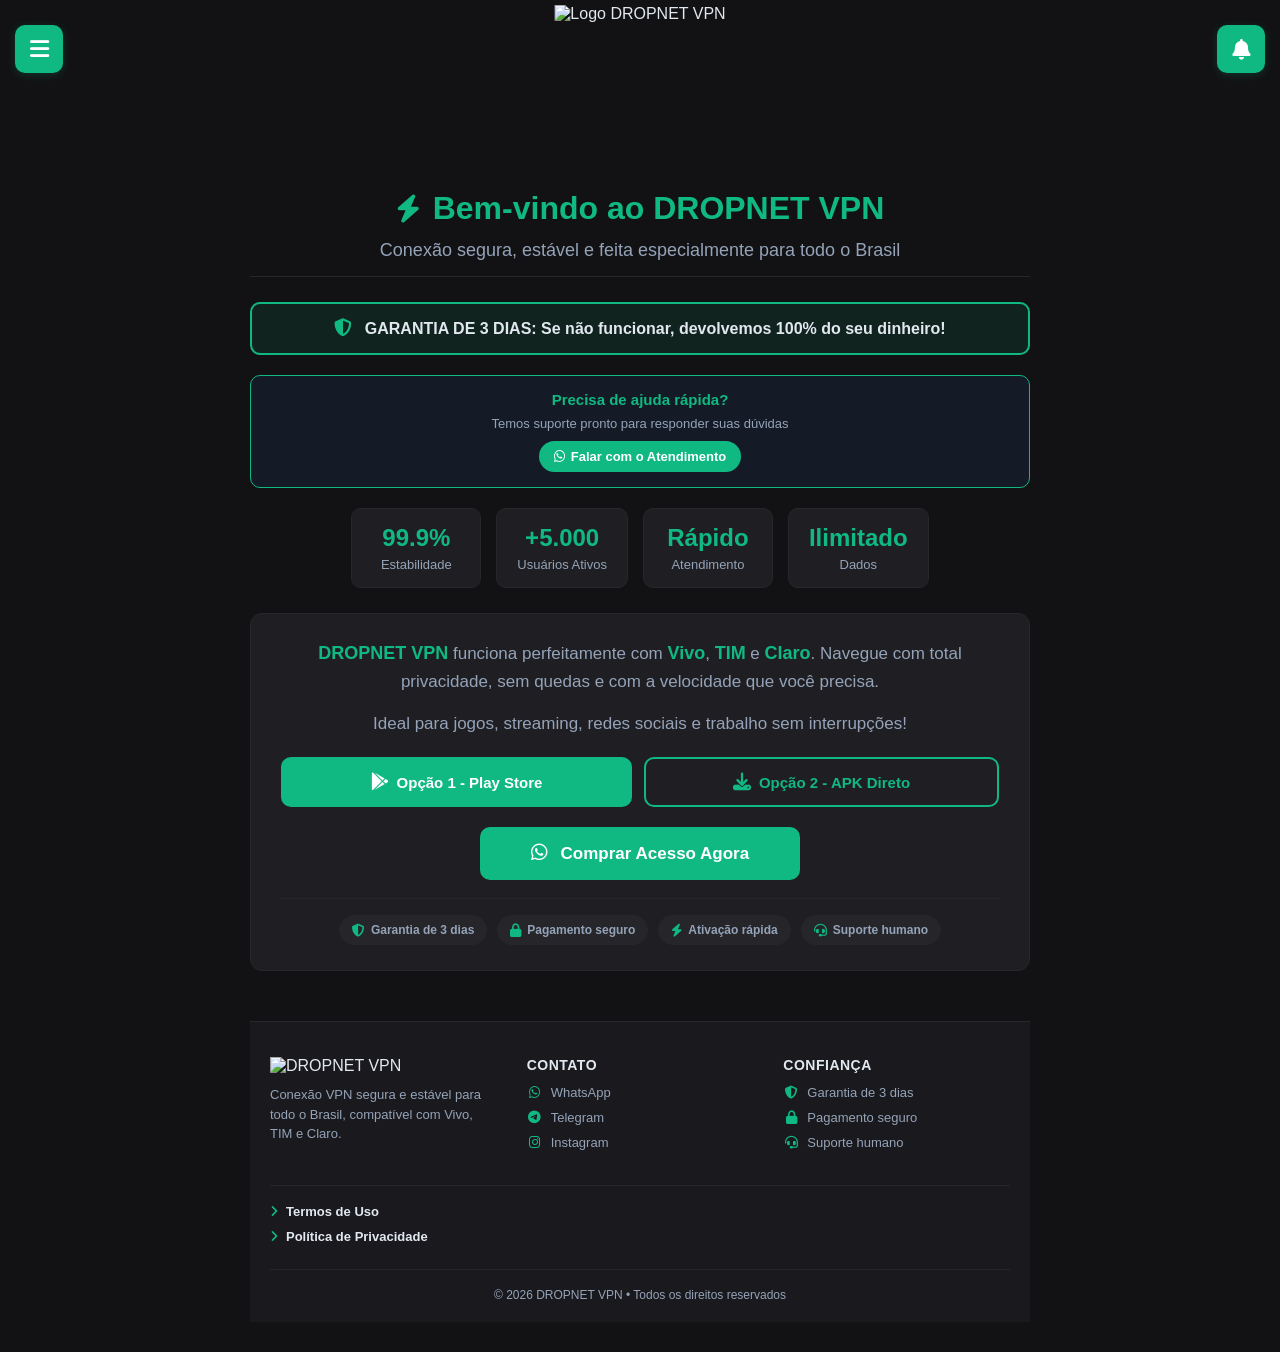
==== commit 81fa1064: "Rename index-1.html to index.html" ====
--- a/index.html
+++ b/index.html
@@ -55,6 +55,20 @@
         <i class="fas fa-bars"></i>
     </button>
 
+    <!-- SININHO DE NOTIFICAÇÕES -->
+    <button class="btn-sino" id="btnSino" aria-label="Notificações" aria-expanded="false" aria-controls="painelAvisos">
+        <i class="fas fa-bell"></i>
+        <span class="sino-badge" id="sinoBadge" hidden>0</span>
+    </button>
+
+    <div class="painel-avisos" id="painelAvisos" hidden>
+        <div class="painel-topo">
+            <strong><i class="fas fa-bell"></i> Notificações</strong>
+            <button type="button" id="painelFechar" aria-label="Fechar notificações"><i class="fas fa-times"></i></button>
+        </div>
+        <div id="listaAvisos"></div>
+    </div>
+
     <div class="fundo-menu" id="fundoMenu"></div>
 
     <aside class="sidebar" id="menuLateral" aria-hidden="true">
@@ -519,68 +533,6 @@
         </footer>
     </main>
 
-    
-
-    <!-- ============================================================
-         DROPNET VPN — Tela de bloqueio: exige login antes de mostrar o site
-         ============================================================ -->
-    <div id="dropnet-login-gate">
-      <div class="login-gate-bg" aria-hidden="true"></div>
-
-      <div class="login-gate-card">
-        <img src="https://i.ibb.co/JFqgmkLX/1000359558.png" class="login-gate-logo" alt="Logo DROPNET VPN">
-
-        <h1 class="login-gate-titulo">DROPNET VPN</h1>
-        <p class="login-gate-subtitulo">Entre para continuar com sua navegação segura e privada</p>
-
-        <div class="login-gate-selo">
-          <i class="fas fa-lock"></i> Conexão criptografada de ponta a ponta
-        </div>
-
-        <div id="dropnet-google-btn" class="login-gate-google"></div>
-
-        <div class="login-gate-divisor"><span>ou</span></div>
-
-        <button type="button" class="login-gate-outra-forma" id="btnOutraForma" aria-expanded="false">
-          Entrar de outra forma <i class="fas fa-chevron-down"></i>
-        </button>
-
-        <div class="login-gate-opcoes" id="loginGateOpcoes">
-          <button type="button" class="login-gate-opcao" data-metodo="email">
-            <i class="fas fa-envelope"></i> Continuar com e-mail
-          </button>
-          <button type="button" class="login-gate-opcao" data-metodo="telefone">
-            <i class="fas fa-mobile-screen-button"></i> Continuar com telefone
-          </button>
-        </div>
-
-        <form id="loginGateEmailForm" class="login-gate-form">
-          <input type="email" id="loginEmailInput" placeholder="Seu e-mail" autocomplete="email" required>
-          <input type="password" id="loginSenhaInput" placeholder="Senha" autocomplete="current-password" required>
-          <button type="submit" class="login-gate-btn-primario">Entrar</button>
-          <button type="button" class="login-gate-voltar" data-voltar>‹ Voltar</button>
-        </form>
-
-        <form id="loginGateTelForm" class="login-gate-form">
-          <div id="passoTelNumero" class="login-gate-passo">
-            <input type="tel" id="loginTelInput" placeholder="Seu número com DDD" autocomplete="tel" required>
-          </div>
-          <div id="passoTelCodigo" class="login-gate-passo" style="display:none;">
-            <p class="login-gate-aviso">Enviamos um código de 6 dígitos para o número informado</p>
-            <input type="text" id="loginCodigoInput" inputmode="numeric" maxlength="6" placeholder="Código de 6 dígitos">
-          </div>
-          <button type="submit" class="login-gate-btn-primario" data-btn-tel>Enviar código</button>
-          <button type="button" class="login-gate-voltar" data-voltar>‹ Voltar</button>
-        </form>
-
-        <p class="login-gate-legal">Ao continuar, você concorda com os <a href="#">Termos de Uso</a> e a <a href="#">Política de Privacidade</a> do DROPNET VPN.</p>
-      </div>
-    </div>
-
-    
-
-    <script src="https://accounts.google.com/gsi/client" async defer></script>
-    
     <script src="script.js"></script>
 </body>
 </html>
--- a/styles.css
+++ b/styles.css
@@ -1,4 +1,4 @@
-* { margin: 0; padding: 0; box-sizing: border-box; font-family: 'Segoe UI', Roboto, Arial, sans-serif; }
+        * { margin: 0; padding: 0; box-sizing: border-box; font-family: 'Segoe UI', Roboto, Arial, sans-serif; }
 
         :root {
             --cor-destaque: #10B981;
@@ -1130,233 +1130,80 @@
             .conteudo { max-width: 820px; margin: 0 auto; }
         }
 
-/* ============================================================
-   LOGIN GATE — tela de entrada
-   ============================================================ */
-#dropnet-login-gate {
-    position: fixed;
-    inset: 0;
-    z-index: 99999;
-    display: flex;
-    align-items: center;
-    justify-content: center;
-    padding: 24px;
-    overflow-y: auto;
-    background: #0b0b0d;
-    font-family: 'Segoe UI', Arial, sans-serif;
-}
-
-.login-gate-bg {
-    position: absolute;
-    inset: -25%;
-    background: radial-gradient(circle at 30% 25%, var(--cor-destaque) 0%, transparent 45%),
-                radial-gradient(circle at 75% 75%, var(--cor-destaque) 0%, transparent 40%);
-    opacity: 0.08;
-    filter: blur(70px);
-    pointer-events: none;
-    animation: dropnetPulsoGate 9s ease-in-out infinite;
-}
-
-@keyframes dropnetPulsoGate {
-    0%, 100% { transform: scale(1); opacity: 0.07; }
-    50% { transform: scale(1.12); opacity: 0.13; }
-}
-
-@media (prefers-reduced-motion: reduce) {
-    .login-gate-bg { animation: none; }
-}
-
-.login-gate-card {
-    position: relative;
-    width: 100%;
-    max-width: 380px;
-    background: #16161a;
-    border: 1px solid #26262c;
-    border-radius: 20px;
-    padding: 36px 28px 28px;
-    text-align: center;
-    box-shadow: 0 20px 60px rgba(0,0,0,0.55);
-}
-
-.login-gate-logo {
-    width: auto;
-    max-width: 170px;
-    max-height: 84px;
-    object-fit: contain;
-    margin-bottom: 16px;
-}
-
-.login-gate-titulo {
-    color: #fff;
-    font-size: 22px;
-    font-weight: 800;
-    margin: 0 0 6px;
-    letter-spacing: 0.3px;
-}
-
-.login-gate-subtitulo {
-    color: #9ca3af;
-    font-size: 14px;
-    margin: 0 0 18px;
-    line-height: 1.4;
-}
-
-.login-gate-selo {
-    display: inline-flex;
-    align-items: center;
-    gap: 6px;
-    background: rgba(16,185,129,0.08);
-    border: 1px solid var(--cor-destaque);
-    color: var(--cor-destaque);
-    font-size: 12px;
-    font-weight: 600;
-    padding: 6px 12px;
-    border-radius: 999px;
-    margin-bottom: 22px;
-}
-
-.login-gate-google {
-    display: flex;
-    justify-content: center;
-    margin-bottom: 18px;
-    min-height: 40px;
-}
-
-.login-gate-divisor {
-    display: flex;
-    align-items: center;
-    color: #52525b;
-    font-size: 12px;
-    margin: 4px 0 16px;
-}
-.login-gate-divisor::before,
-.login-gate-divisor::after {
-    content: "";
-    flex: 1;
-    height: 1px;
-    background: #26262c;
-}
-.login-gate-divisor span { padding: 0 12px; }
-
-.login-gate-outra-forma {
-    width: 100%;
-    background: transparent;
-    border: 1px solid #2c2c33;
-    color: #d4d4d8;
-    font-size: 14px;
-    font-weight: 600;
-    padding: 12px 16px;
-    border-radius: 12px;
-    cursor: pointer;
-    display: flex;
-    align-items: center;
-    justify-content: center;
-    gap: 8px;
-    transition: border-color 0.2s ease, color 0.2s ease;
-}
-.login-gate-outra-forma:hover,
-.login-gate-outra-forma:focus-visible { border-color: var(--cor-destaque); color: #fff; }
-.login-gate-outra-forma i { font-size: 11px; transition: transform 0.2s ease; }
-.login-gate-outra-forma.aberto i { transform: rotate(180deg); }
-
-.login-gate-opcoes {
-    display: none;
-    flex-direction: column;
-    gap: 10px;
-    margin-top: 12px;
-}
-.login-gate-opcoes.visivel { display: flex; }
-
-.login-gate-opcao {
-    display: flex;
-    align-items: center;
-    gap: 10px;
-    width: 100%;
-    background: #1c1c21;
-    border: 1px solid #2c2c33;
-    color: #e4e4e7;
-    font-size: 14px;
-    padding: 12px 14px;
-    border-radius: 12px;
-    cursor: pointer;
-    text-align: left;
-    transition: border-color 0.2s ease, background 0.2s ease;
-}
-.login-gate-opcao i { color: var(--cor-destaque); width: 18px; }
-.login-gate-opcao:hover,
-.login-gate-opcao:focus-visible { border-color: var(--cor-destaque); background: #202026; }
-
-.login-gate-form {
-    display: none;
-    flex-direction: column;
-    gap: 10px;
-    margin-top: 12px;
-    text-align: left;
-}
-.login-gate-form.visivel { display: flex; }
-
-.login-gate-passo {
-    display: flex;
-    flex-direction: column;
-    gap: 10px;
-}
-
-.login-gate-form input {
-    background: #1c1c21;
-    border: 1px solid #2c2c33;
-    color: #fff;
-    font-size: 14px;
-    padding: 12px 14px;
-    border-radius: 12px;
-    outline: none;
-    transition: border-color 0.2s ease;
-}
-.login-gate-form input::placeholder { color: #6b7280; }
-.login-gate-form input:focus-visible { border-color: var(--cor-destaque); }
-
-.login-gate-aviso {
-    color: #9ca3af;
-    font-size: 12px;
-    margin: 0;
-}
-
-.login-gate-btn-primario {
-    background: var(--cor-destaque);
-    color: #06120d;
-    font-weight: 700;
-    font-size: 14px;
-    padding: 12px 14px;
-    border: none;
-    border-radius: 12px;
-    cursor: pointer;
-    margin-top: 2px;
-    transition: filter 0.2s ease;
-}
-.login-gate-btn-primario:hover { filter: brightness(1.08); }
-
-.login-gate-voltar {
-    background: none;
-    border: none;
-    color: #71717a;
-    font-size: 13px;
-    cursor: pointer;
-    align-self: center;
-    padding: 4px;
-}
-.login-gate-voltar:hover { color: #d4d4d8; }
-
-.login-gate-legal {
-    color: #9a9aa3;
-    font-size: 11.5px;
-    line-height: 1.5;
-    margin-top: 22px;
-}
-.login-gate-legal a {
-    color: var(--cor-destaque);
-    text-decoration: underline;
-    text-underline-offset: 2px;
-}
-
-@media (max-width: 380px) {
-    .login-gate-card { padding: 28px 20px 22px; }
-}
+        /* SININHO DE NOTIFICAÇÕES */
+        .btn-sino {
+            position: fixed;
+            top: 25px;
+            right: 15px;
+            width: 48px;
+            height: 48px;
+            border-radius: 10px;
+            background: var(--cor-destaque);
+            color: #fff;
+            border: none;
+            font-size: 21px;
+            cursor: pointer;
+            z-index: 1003;
+            display: flex;
+            align-items: center;
+            justify-content: center;
+            transition: var(--transicao);
+            box-shadow: 0 2px 8px var(--sombra);
+        }
+        .btn-sino:hover { transform: scale(1.05); filter: brightness(1.1); }
+        .btn-sino.tem-novo i { animation: sinoBalanca 1.4s ease infinite; transform-origin: 50% 10%; }
+        @keyframes sinoBalanca {
+            0%, 55%, 100% { transform: rotate(0); }
+            10%, 30% { transform: rotate(-14deg); }
+            20%, 40% { transform: rotate(14deg); }
+        }
+        .sino-badge {
+            position: absolute;
+            top: -6px;
+            right: -6px;
+            min-width: 20px;
+            height: 20px;
+            padding: 0 5px;
+            border-radius: 10px;
+            background: var(--erro);
+            color: #fff;
+            font-size: 12px;
+            font-weight: 700;
+            line-height: 20px;
+            text-align: center;
+            border: 2px solid var(--fundo-escuro);
+            box-sizing: content-box;
+        }
+        .sino-badge[hidden] { display: none; }
+
+        .painel-avisos {
+            position: fixed;
+            top: 85px;
+            right: 15px;
+            left: 15px;
+            max-width: 360px;
+            margin-left: auto;
+            max-height: 60vh;
+            overflow-y: auto;
+            background: var(--fundo-card);
+            border: 2px solid var(--cor-destaque);
+            border-radius: 12px;
+            padding: 12px 14px;
+            z-index: 1003;
+            box-shadow: 0 8px 24px rgba(0,0,0,0.5);
+        }
+        .painel-avisos[hidden] { display: none; }
+        .painel-topo { display: flex; justify-content: space-between; align-items: center; margin-bottom: 6px; }
+        .painel-topo strong { color: var(--cor-destaque); font-size: 15px; }
+        .painel-topo button { background: none; border: none; color: var(--texto-suave); font-size: 16px; cursor: pointer; padding: 4px 6px; }
+        .aviso-item { padding: 10px 0; border-top: 1px solid var(--borda); }
+        .aviso-item.novo { border-left: 3px solid var(--cor-destaque); padding-left: 10px; }
+        .aviso-item strong { display: block; color: var(--texto-normal); font-size: 14px; margin-bottom: 4px; }
+        .aviso-item p { font-size: 14px; color: var(--texto-suave); line-height: 1.4; }
+        .aviso-item small { display: block; margin-top: 4px; color: var(--texto-suave); font-size: 12px; opacity: 0.8; }
+        .aviso-vazio { color: var(--texto-suave); font-size: 14px; padding: 10px 0; }
+
+        @media (max-width:380px) {
+            .btn-sino { width: 42px; height: 42px; font-size: 18px; }
+            .painel-avisos { top: 80px; }
+        }
